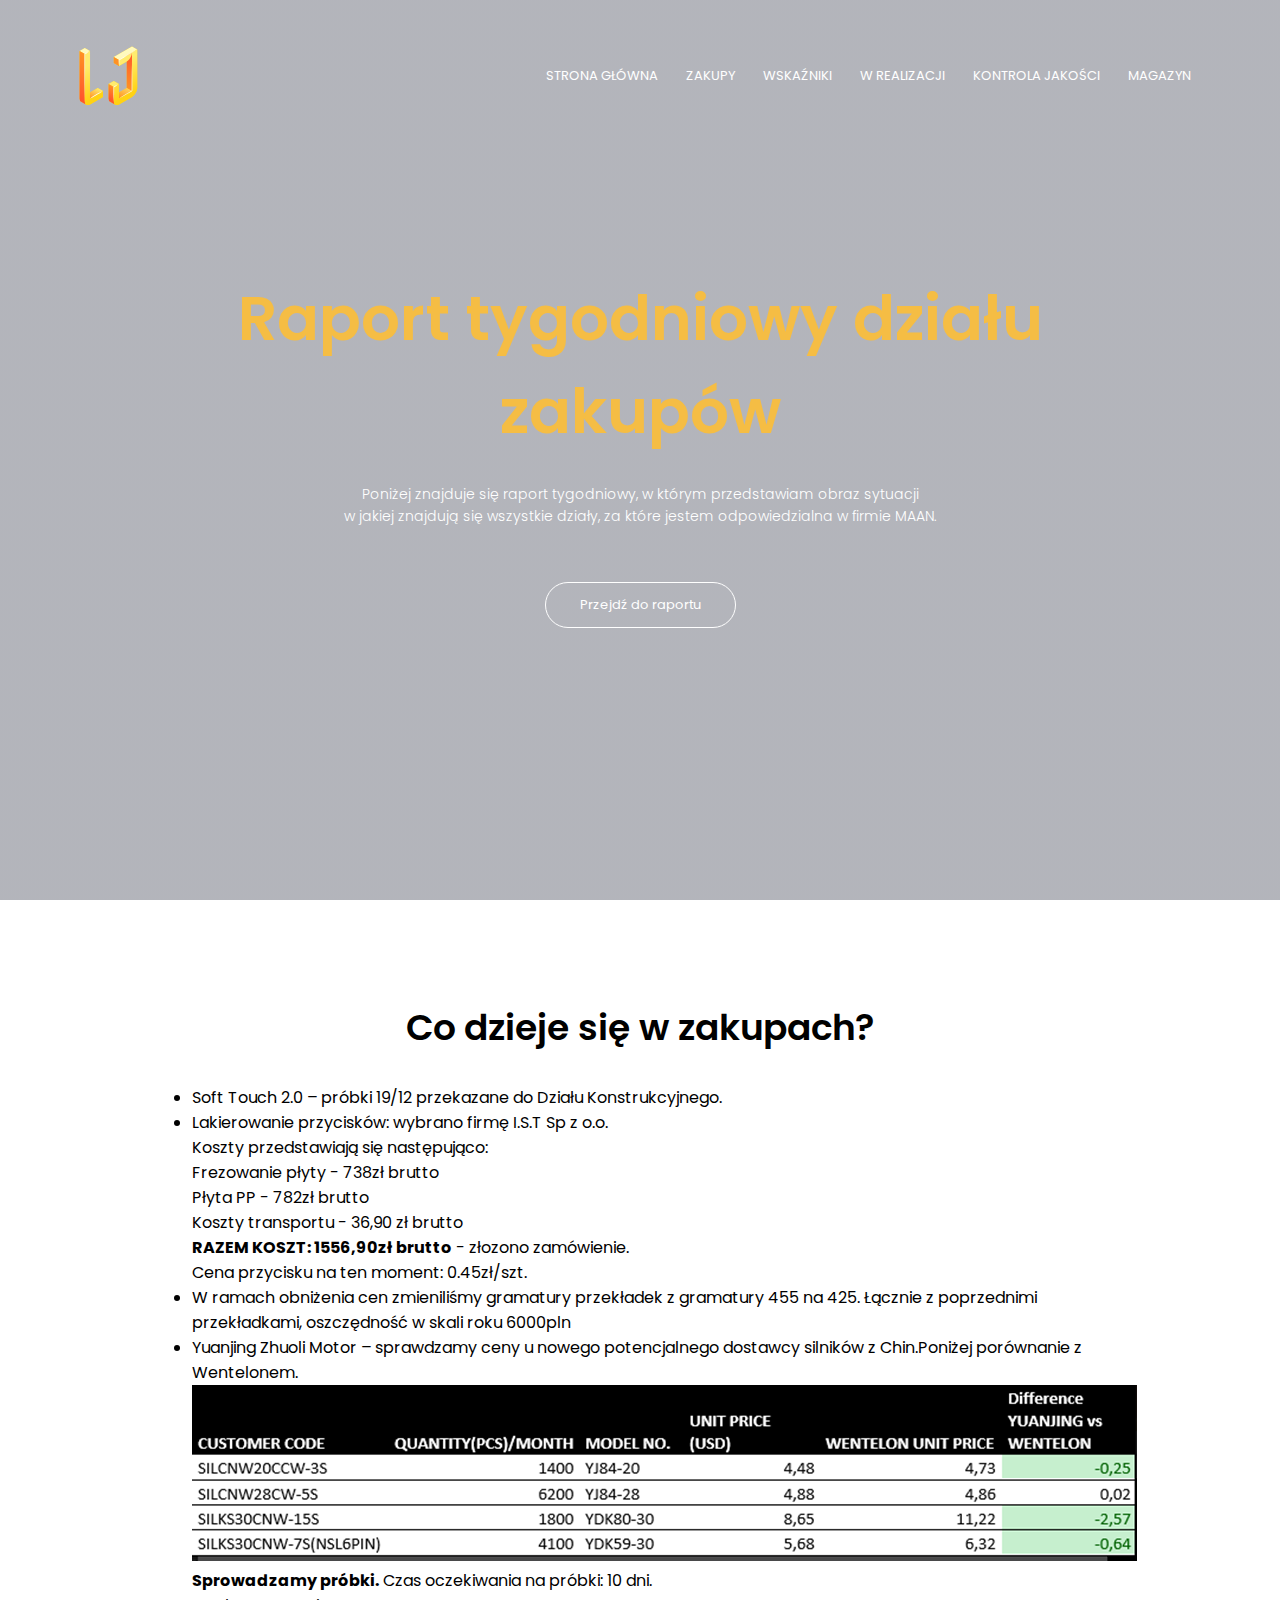
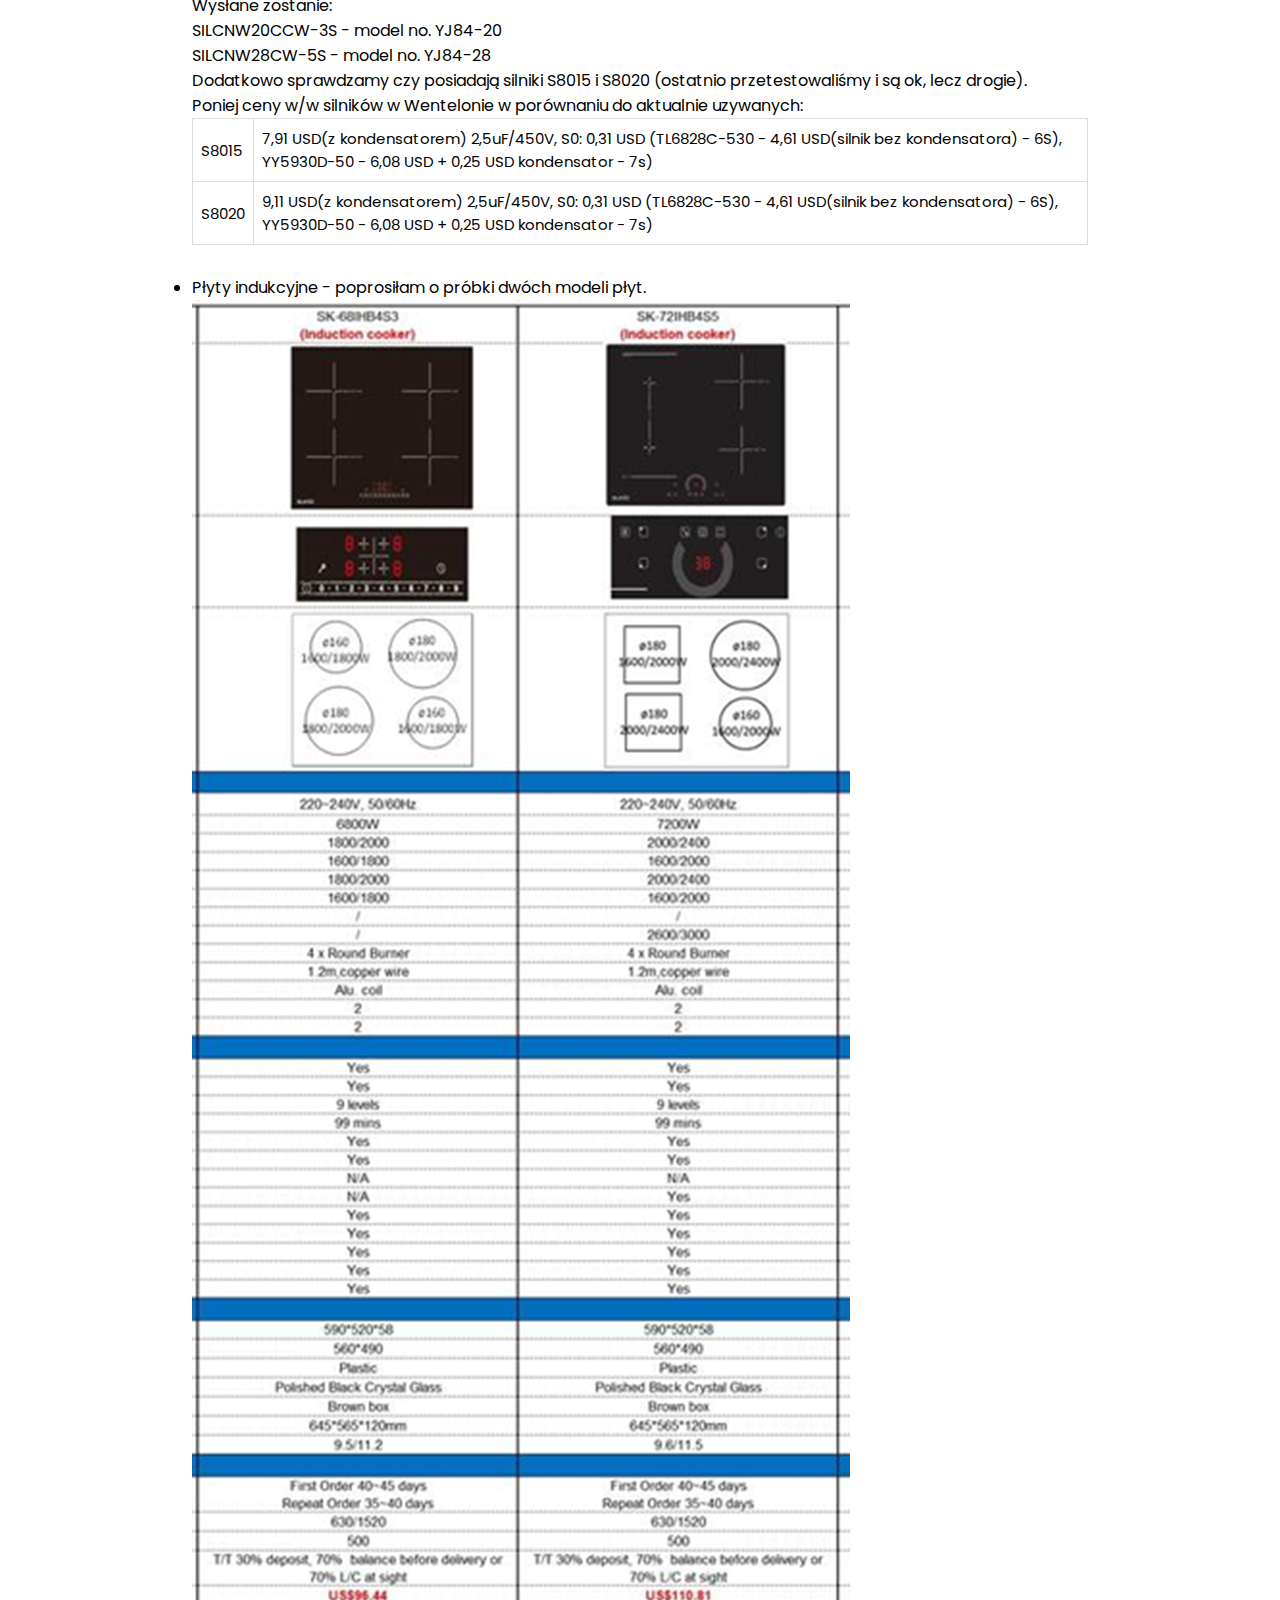
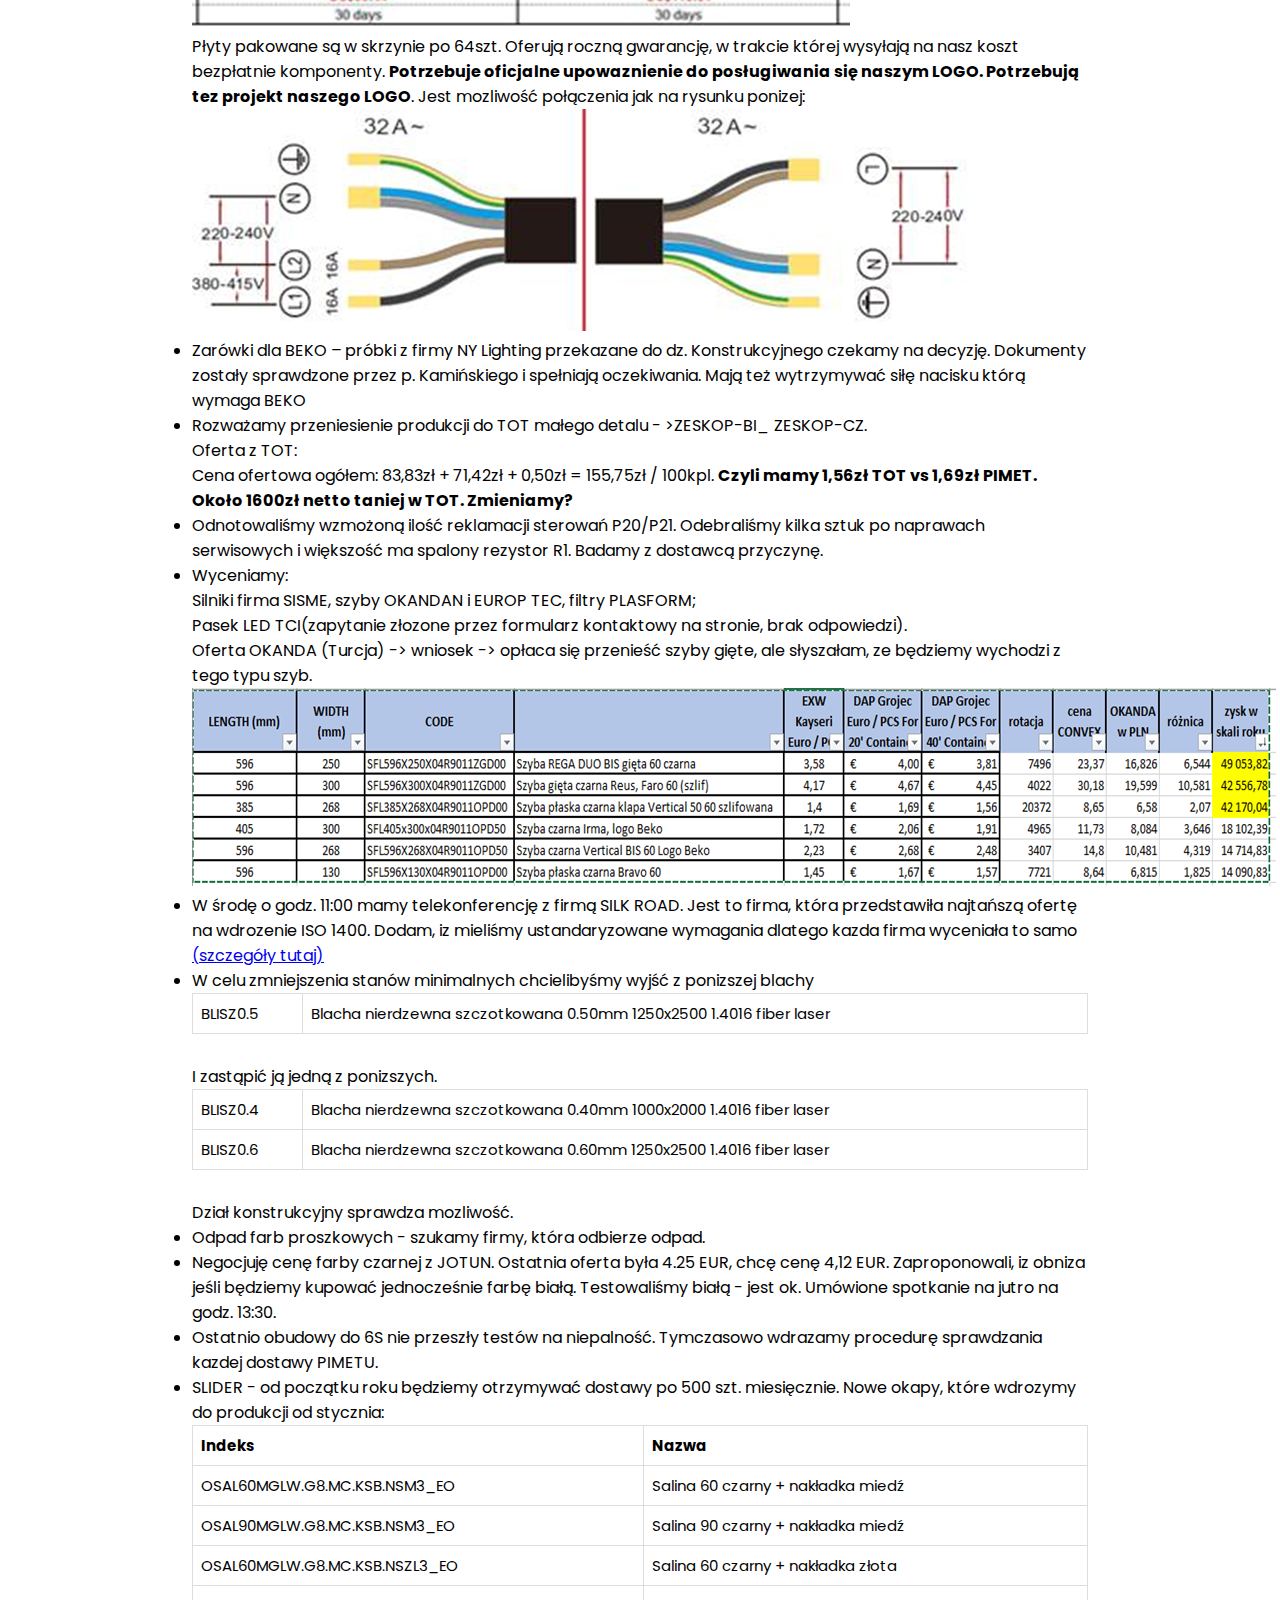
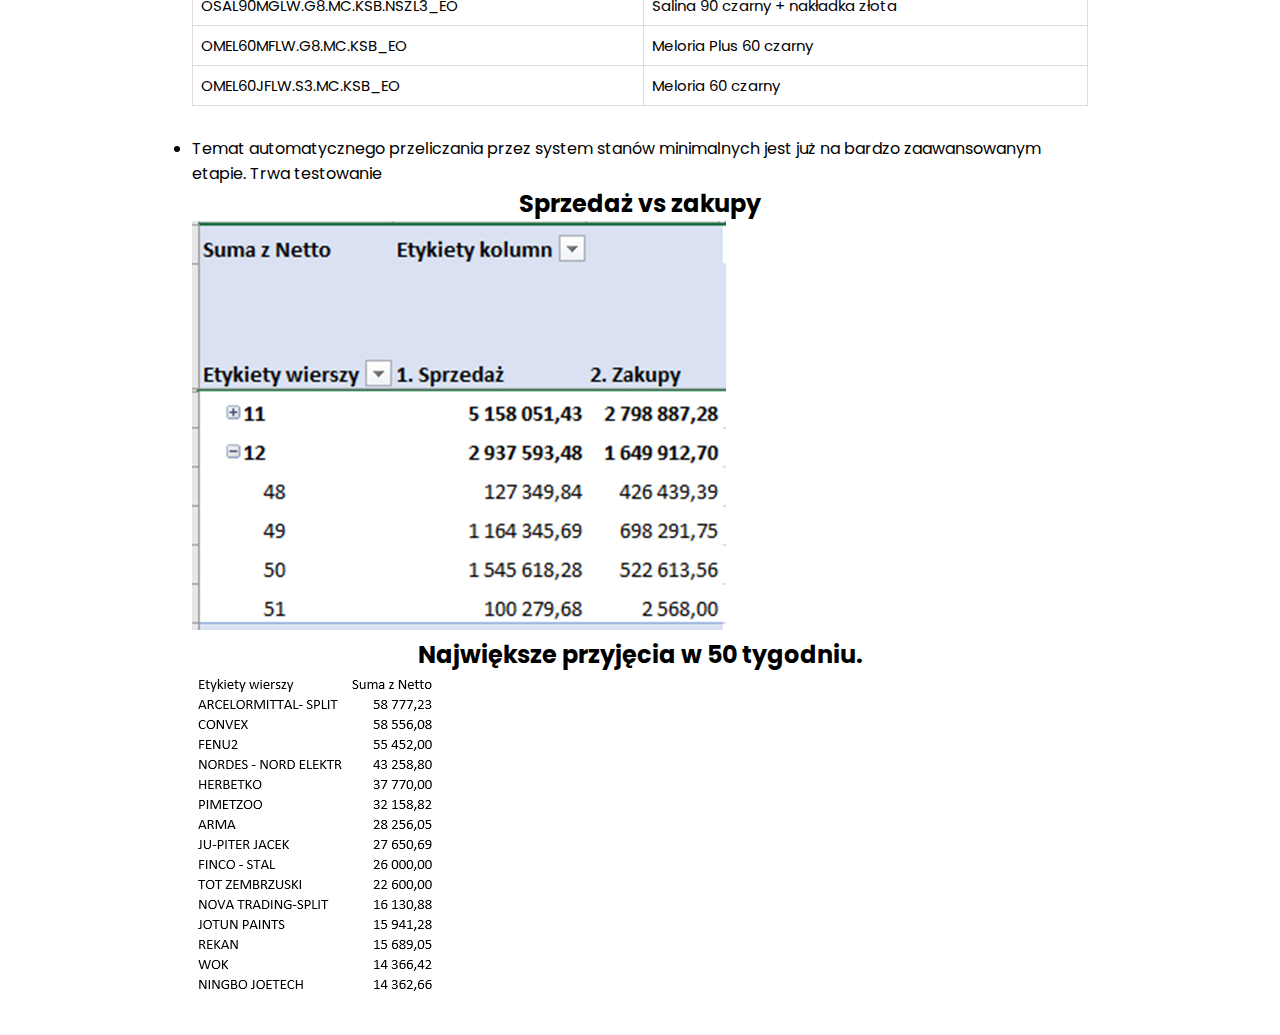
==== index.html @ e8ef56af "Index updated" ====
<!DOCTYPE html>
<html lang="en">
  <head>
    <meta charset="UTF-8" />
    <meta http-equiv="X-UA-Compatible" content="IE=edge" />
    <meta name="viewport" content="width=device-width, initial-scale=1.0" />
    <link rel="stylesheet" href="./style/main.css" />
    <link
      rel="stylesheet"
      href="https://cdnjs.cloudflare.com/ajax/libs/font-awesome/6.2.0/css/all.min.css"
      integrity="sha512-xh6O/CkQoPOWDdYTDqeRdPCVd1SpvCA9XXcUnZS2FmJNp1coAFzvtCN9BmamE+4aHK8yyUHUSCcJHgXloTyT2A=="
      crossorigin="anonymous"
      referrerpolicy="no-referrer"
    />
    <title>Luiza Jędrzejak - Raport tygodniowy MAAN</title>
    <script src="./js/script.js"></script>
  </head>
  <body>
    <!-- Home page section -->
    <section class="header">
      <nav>
        <a href="index.html"><span>LJ</span></a>
        <div class="nav-links" id="navLinks">
          <i class="fa-solid fa-xmark" onclick="hideMenu()"></i>
          <ul>
            <li><a href="index.html">Strona główna</a></li>
            <li><a href="#purchasing">Zakupy</a></li>
            <li><a href="./pages/wskazniki.html#wskazniki">Wskaźniki</a></li>
            <li><a href="./pages/w_realizacji.html#w_realizacji">W realizacji</a></li>
            <li><a href="./pages/quality.html#qc">Kontrola Jakości</a></li>
            <li><a href="./pages/warehouse.html#warehouse">Magazyn</a></li>
          </ul>
        </div>
        <i class="fa-solid fa-bars" onclick="showMenu()"></i>
      </nav>
      <div class="text-box">
        <h1>Raport tygodniowy działu zakupów</h1>
        <p>
          Poniżej znajduje się raport tygodniowy, w którym przedstawiam obraz
          sytuacji<br />
          w jakiej znajdują się wszystkie działy, za które jestem odpowiedzialna
          w firmie MAAN.
        </p>
        <a href="#purchasing" class="hero-btn">Przejdź do raportu</a>
      </div>
    </section>

    <!-- Purchasing section -->
 
    <section class="purchasing" id="purchasing">
      <h1>Co dzieje się w zakupach?</h1>
      <p>
        <ul>
          <li>Soft Touch 2.0 – próbki 19/12 przekazane do Działu Konstrukcyjnego.
            </li>
          <li>Lakierowanie przycisków:  wybrano firmę I.S.T Sp z o.o.<br>
              Koszty przedstawiają się następująco: <br>
              Frezowanie płyty - 738zł brutto <br>
              Płyta PP - 782zł brutto <br>
              Koszty transportu - 36,90 zł brutto <br>
              <b>RAZEM KOSZT: 1556,90zł brutto</b> - złozono zamówienie. <br>
              Cena przycisku na ten moment: 0.45zł/szt.
          </li>
          <li>W ramach obniżenia cen zmieniliśmy gramatury przekładek z gramatury 455 na 425. Łącznie z poprzednimi przekładkami, oszczędność w skali roku 6000pln</li>
             <li>Yuanjing Zhuoli Motor – sprawdzamy ceny u nowego potencjalnego dostawcy silników z Chin.Poniżej porównanie z Wentelonem.</li>
             <img id="silniki" src="./images/silniki.png" alt="">
             <b>Sprowadzamy próbki.</b> Czas oczekiwania na próbki: 10 dni. <br>
             Wysłane zostanie: <br>
             SILCNW20CCW-3S - model no. YJ84-20 <br>
             SILCNW28CW-5S - model no. YJ84-28 <br>
             Dodatkowo sprawdzamy czy posiadają silniki S8015 i S8020 (ostatnio przetestowaliśmy i są ok, lecz drogie). <br>
             Poniej ceny w/w silników w Wentelonie w porównaniu do aktualnie uzywanych:
             <table>
              <tr>
                <td>S8015</td>
                <td>7,91 USD(z kondensatorem) 2,5uF/450V, S0: 0,31 USD (TL6828C-530 - 4,61 USD(silnik bez kondensatora) - 6S), YY5930D-50 - 6,08 USD + 0,25 USD kondensator - 7s)</td></td>
              </tr>
              <tr>
                <td>S8020</td>
                <td>9,11 USD(z kondensatorem) 2,5uF/450V, S0: 0,31 USD (TL6828C-530 - 4,61 USD(silnik bez kondensatora) - 6S), YY5930D-50 - 6,08 USD + 0,25 USD kondensator - 7s)</td>
              </tr>
             </table>
             <li>Płyty indukcyjne - poprosiłam o próbki dwóch modeli płyt. <br>
              <img src="./images/plyty.png" alt=""> <br>
              Płyty pakowane są w skrzynie po 64szt. Oferują roczną gwarancję, w trakcie której wysyłają na nasz koszt bezpłatnie komponenty. <b>Potrzebuje oficjalne upowaznienie do posługiwania się naszym LOGO. Potrzebują tez projekt naszego LOGO</b>. Jest mozliwość połączenia jak na rysunku ponizej: <br>
              <img src="./images/connecting.png" alt="">
             </li>
             <li>Zarówki dla BEKO – próbki z firmy NY Lighting przekazane do dz. Konstrukcyjnego czekamy na decyzję. Dokumenty zostały sprawdzone przez p. Kamińskiego i spełniają oczekiwania. Mają też wytrzymywać siłę nacisku którą wymaga BEKO</li>          
             <li>Rozważamy przeniesienie produkcji do TOT małego detalu - >ZESKOP-BI_ ZESKOP-CZ. <br>
              Oferta z TOT: <br>
                Cena ofertowa ogółem: 83,83zł + 71,42zł + 0,50zł = 155,75zł / 100kpl. <b>Czyli mamy 1,56zł TOT vs 1,69zł PIMET. Około 1600zł netto taniej w TOT. Zmieniamy?</b></li>
             <li>Odnotowaliśmy wzmożoną ilość reklamacji sterowań P20/P21. Odebraliśmy kilka sztuk po naprawach serwisowych i większość ma spalony rezystor R1. Badamy z dostawcą przyczynę.</li>
             <li>
              Wyceniamy: <br>
              Silniki firma SISME, szyby OKANDAN i EUROP TEC, filtry PLASFORM; <br>
              Pasek LED TCI(zapytanie złozone przez formularz kontaktowy na stronie, brak odpowiedzi). <br>
              Oferta OKANDA (Turcja) -> wniosek -> opłaca się przenieść szyby gięte, ale słyszałam, ze będziemy wychodzi z tego typu szyb. <br>
                <img src="/images/okanda.png" alt="">
             </li>
             <li>
              W środę o godz. 11:00 mamy telekonferencję z firmą SILK ROAD. Jest to firma, która przedstawiła najtańszą ofertę na wdrozenie ISO 1400. Dodam, iz mieliśmy ustandaryzowane wymagania dlatego kazda firma wyceniała to samo <a href="./pages/w_realizacji.html#w_realizacji">(szczegóły tutaj)</a>
             </li>
             <li>
              W celu zmniejszenia stanów minimalnych chcielibyśmy wyjść z ponizszej blachy
              <table>
                <tr>
                  <td>BLISZ0.5</td>
                  <td>Blacha nierdzewna szczotkowana 0.50mm 1250x2500 1.4016 fiber laser</td>
                </tr>
              </table>
              I zastąpić ją jedną z ponizszych.
              <table>
                <tr>
                  <td>BLISZ0.4</td>
                  <td>Blacha nierdzewna szczotkowana 0.40mm 1000x2000 1.4016 fiber laser</td>
                </tr>
                <tr>
                  <td>BLISZ0.6</td>
                  <td>Blacha nierdzewna szczotkowana 0.60mm 1250x2500 1.4016 fiber laser</td>
                </tr>
              </table>
              Dział konstrukcyjny sprawdza mozliwość.
             </li>
             <li>
              Odpad farb proszkowych - szukamy firmy, która odbierze odpad.
             </li>
             <li>
              Negocjuję cenę farby  czarnej z JOTUN. Ostatnia oferta była 4.25 EUR, chcę cenę 4,12 EUR. Zaproponowali, iz obniza jeśli będziemy kupować jednocześnie farbę białą. Testowaliśmy białą - jest ok. Umówione spotkanie na jutro na godz. 13:30.
             </li>
             <li>
              Ostatnio obudowy do 6S nie przeszły testów na niepalność. Tymczasowo wdrazamy procedurę sprawdzania kazdej dostawy PIMETU.
             </li>
             <li>SLIDER - od początku roku będziemy otrzymywać dostawy po 500 szt. miesięcznie. Nowe okapy, które wdrozymy do produkcji od stycznia:
              <table>
                <tr>
                  <th>Indeks</th>
                  <th>Nazwa</th>
                </tr>
                <tr>
                  <td>OSAL60MGLW.G8.MC.KSB.NSM3_EO</td>
                  <td>Salina 60 czarny + nakładka miedź</td>
                </tr>
                <tr>
                  <td>OSAL90MGLW.G8.MC.KSB.NSM3_EO</td>
                  <td>Salina 90 czarny + nakładka miedź</td>
                </tr>
                <tr>
                  <td>OSAL60MGLW.G8.MC.KSB.NSZL3_EO</td>
                  <td>Salina 60 czarny + nakładka złota</td>
                </tr>
                <tr>
                  <td>OSAL90MGLW.G8.MC.KSB.NSZL3_EO</td>
                  <td>Salina 90 czarny + nakładka złota</td>
                </tr>
                <tr>
                  <td>OMEL60MFLW.G8.MC.KSB_EO</td>
                  <td>Meloria Plus 60 czarny</td>
                </tr>
                <tr>
                  <td>OMEL60JFLW.S3.MC.KSB_EO</td>
                  <td>Meloria 60 czarny</td>
                </tr>
              </table>
             </li>
             <li>
              Temat automatycznego przeliczania przez system stanów minimalnych jest już na bardzo zaawansowanym etapie. Trwa testowanie
             </li>
            <h2>Sprzedaż vs zakupy</h2>
          <img id="vsZak" src="./images/sVSzak.png" alt="">
        </ul>
        <ul>
          <h2>Największe przyjęcia w 50 tygodniu.</h2>
        </ul>
        <img src="./images/przyjecia.png">
    </p>
 
    </section>


  </body>
</html>
---- style/main.css ----
@import url("https://fonts.googleapis.com/css2?family=Poppins:wght@400;500&display=swap");
@import url("https://fonts.googleapis.com/css2?family=Nabla&display=swap");

* {
  margin: 0;
  padding: 0;
  font-family: "Poppins", sans-serif;
  scroll-behavior: smooth;
}

.header {
  min-height: 100vh;
  width: 100%;
  background-image: linear-gradient(rgba(4, 9, 30, 0.3), rgba(4, 9, 30, 0.3)),
    url(../images/background.jpg);
  background-size: cover;
  background-position: center;
  position: relative;
}

nav {
  display: flex;
  padding: 2% 6%;
  justify-content: space-between;
  align-items: center;
}

nav a {
  text-decoration: none;
  cursor: pointer;
}

span {
  font-family: "Nabla";
  font-size: 60px;
}

.nav-links {
  color: white;
  flex: 1;
  text-align: right;
}

.nav-links ul li {
  list-style: none;
  display: inline-block;
  padding: 8px 12px;
  position: relative;
}

.nav-links ul li a {
  color: #fff;
  text-decoration: none;
  font-size: 13px;
  text-transform: uppercase;
}

.nav-links ul li::after {
  content: "";
  width: 0%;
  height: 2px;
  background: #f5bd44;
  display: block;
  margin: auto;
  transition: 0.5s;
}

.nav-links ul li:hover::after {
  width: 100%;
}

.text-box {
  width: 80%;
  color: #fff;
  position: absolute;
  top: 50%;
  left: 50%;
  transform: translate(-50%, -50%);
  text-align: center;
}

.text-box h1 {
  font-size: 62px;
  color: #f5bd44;
}

.text-box p {
  margin: 10px 0 40px;
  font-size: 14px;
  color: #fff;
  text-align: center;
}

.hero-btn {
  display: inline-block;
  text-decoration: none;
  color: #fff;
  border: 1px solid #fff;
  border-radius: 50px;
  padding: 12px 34px;
  font-size: 13px;
  background: transparent;
  position: relative;
  cursor: pointer;
}

.hero-btn:hover {
  border: 1px solid #f5bd44;
  background: #f5bd44;
  transition: 0.5s;
}

nav .fa-solid {
  display: none;
}
table {
  font-family: arial, sans-serif;
  border-collapse: collapse;
  width: 100%;
  padding: 5px;
  margin-bottom: 30px;
}

td,
th {
  border: 1px solid #dddddd;
  text-align: left;
  padding: 8px;
  font-size: 15px;
}

@media (max-width: 700px) {
  .text-box h1 {
    font-size: 20px;
  }

  .nav-links ul li {
    display: block;
  }
  .nav-links {
    display: none;
    position: absolute;
    background: #f5bd44;
    height: 100vh;
    width: 200px;
    top: 0;
    right: 0;
    text-align: left;
    z-index: 2;
    transition: 1s ease-out;
  }

  nav .fa-solid {
    display: block;
    color: #fff;
    margin: 10px;
    font-size: 22px;
    cursor: pointer;
  }

  .nav-links ul {
    padding: 25px;
  }

  table {
    font-family: arial, sans-serif;
    border-collapse: collapse;
    width: 100%;
    padding: 5px;
  }

  td,
  th {
    border: 1px solid #dddddd;
    text-align: left;
    padding: 8px;
    font-size: 10px;
  }
}

/* Purchasing section */

.purchasing {
  width: 70%;
  height: 100%;
  margin: auto;
  padding-top: 100px;
}

h1 {
  font-size: 36px;
  font-weight: 600;
  text-align: center;
  font-size: 14px;
}

p {
  color: #777;
  font-size: 14px;
  font-weight: 300;
  line-height: 22px;
  padding: 10px;
  text-align: left;
}

h2 {
  text-align: center;
}

#dodatkowe,
#wmglass,
#santina,
#silniki
#smart,
#tasmy,
#oferty,
#magazyny,
#wrz,
#sprzedaz {
  width: 100%;
  padding: 10px;
}

/* Quality Control section */

.qc {
  width: 70%;
  height: 100%;
  margin: auto;
  padding-top: 100px;
}

h1 {
  font-size: 36px;
  font-weight: 600;
  text-align: center;
}

p {
  color: #777;
  font-size: 14px;
  font-weight: 300;
  line-height: 22px;
  padding: 10px;
  text-align: left;
}

/* Warehouse section */

.warehouse {
  width: 70%;
  height: 100%;
  margin: auto;
  padding-top: 100px;
}

h1 {
  font-size: 36px;
  font-weight: 600;
}

p {
  color: #777;
  font-size: 14px;
  font-weight: 300;
  line-height: 22px;
  padding: 15px;
}

/* wskazniki section */

.wskazniki {
  width: 70%;
  height: 100%;
  margin: auto;
  padding-top: 100px;
}

h1 {
  font-size: 36px;
  font-weight: 600;
}

p {
  color: #777;
  font-size: 14px;
  font-weight: 300;
  line-height: 22px;
  padding: 15px;
}

.w_realizacji {
  width: 70%;
  height: 100%;
  margin: auto;
  padding-top: 100px;
}

h1 {
  font-size: 36px;
  font-weight: 600;
}

p {
  color: #777;
  font-size: 14px;
  font-weight: 300;
  line-height: 22px;
  padding: 15px;
}
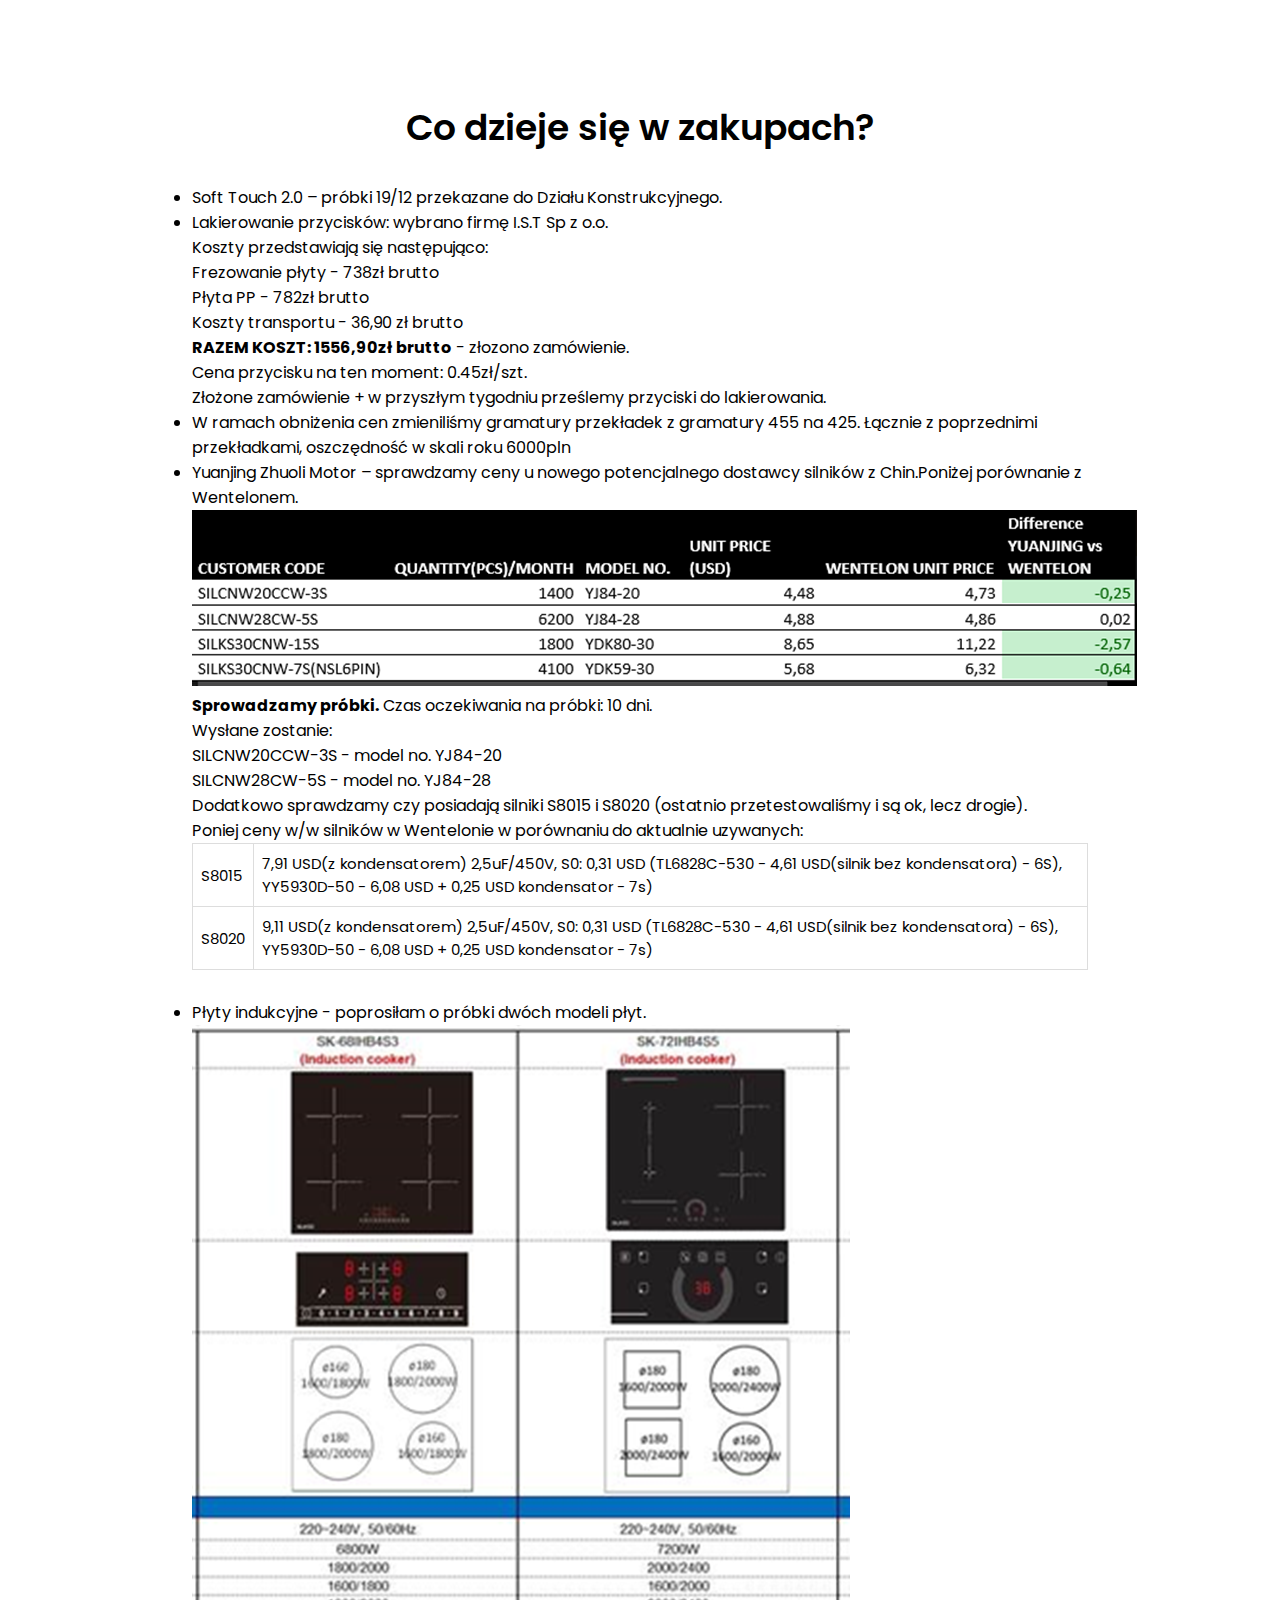
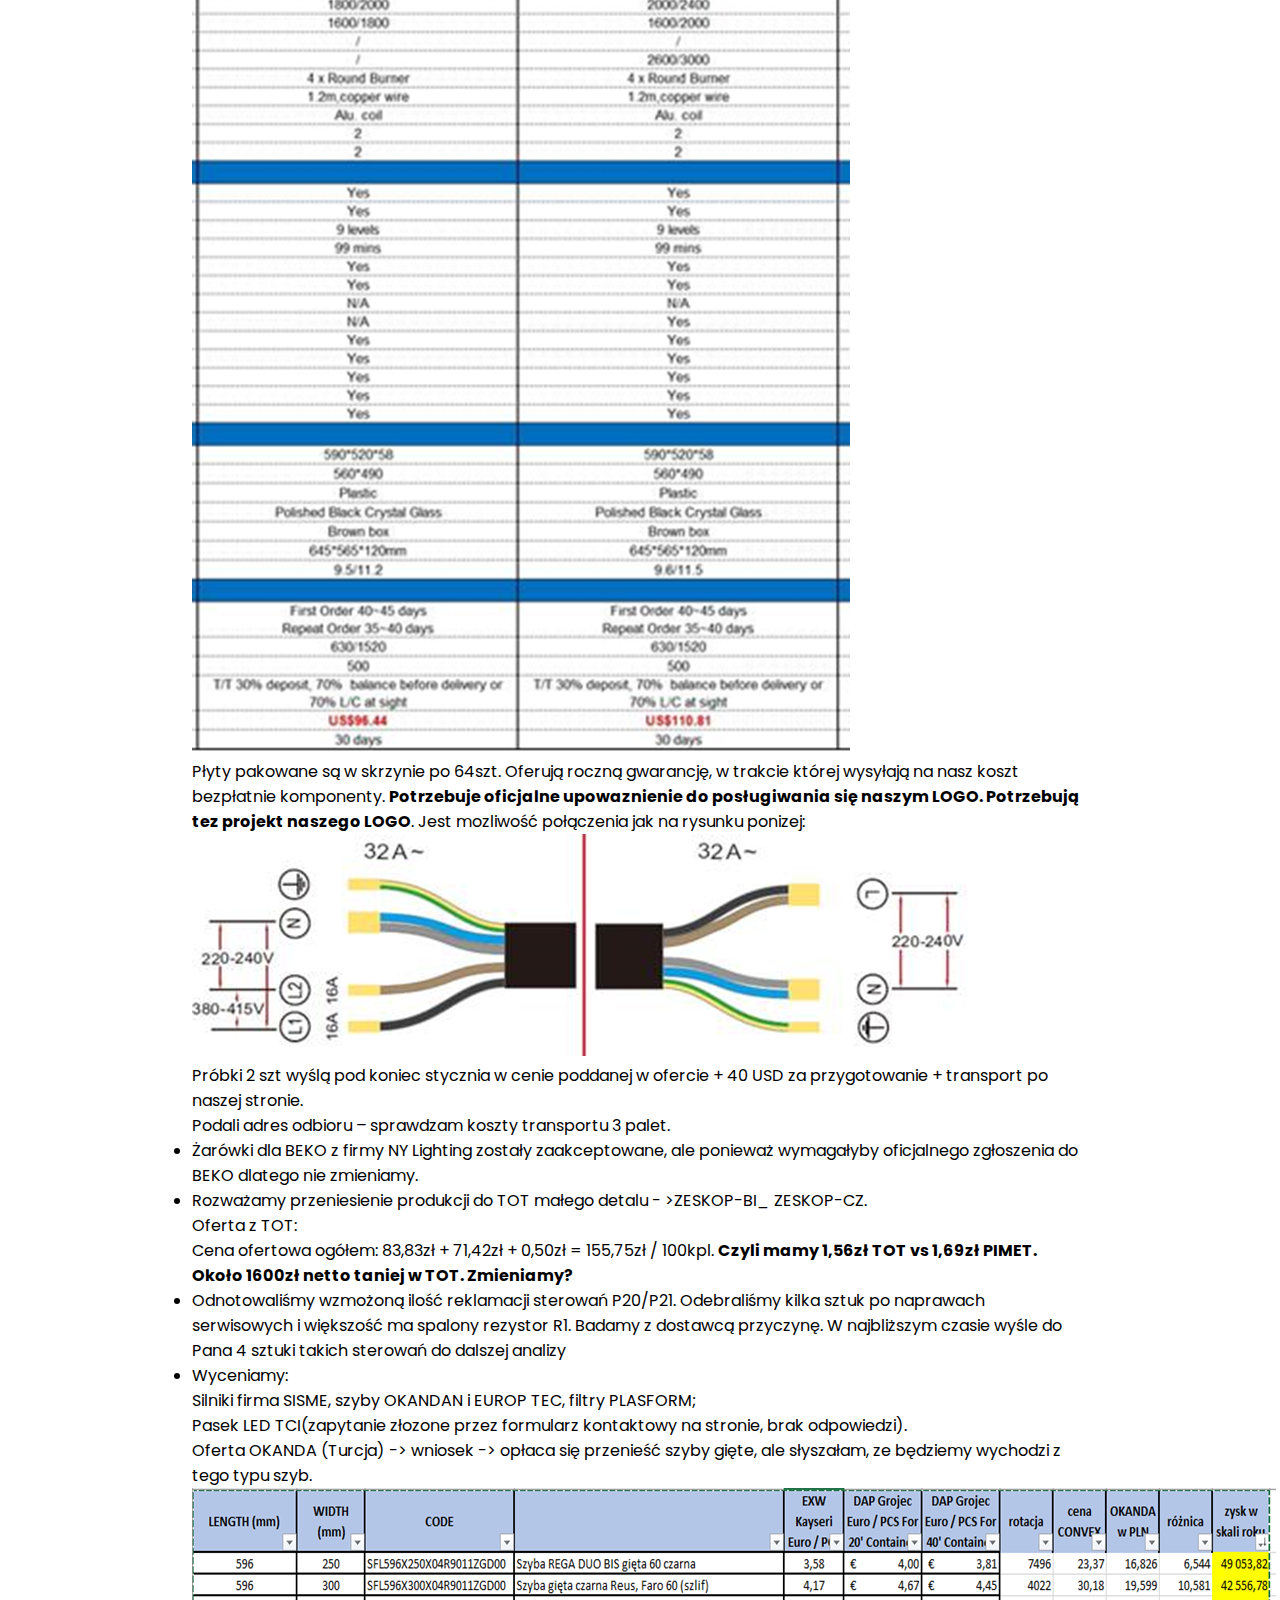
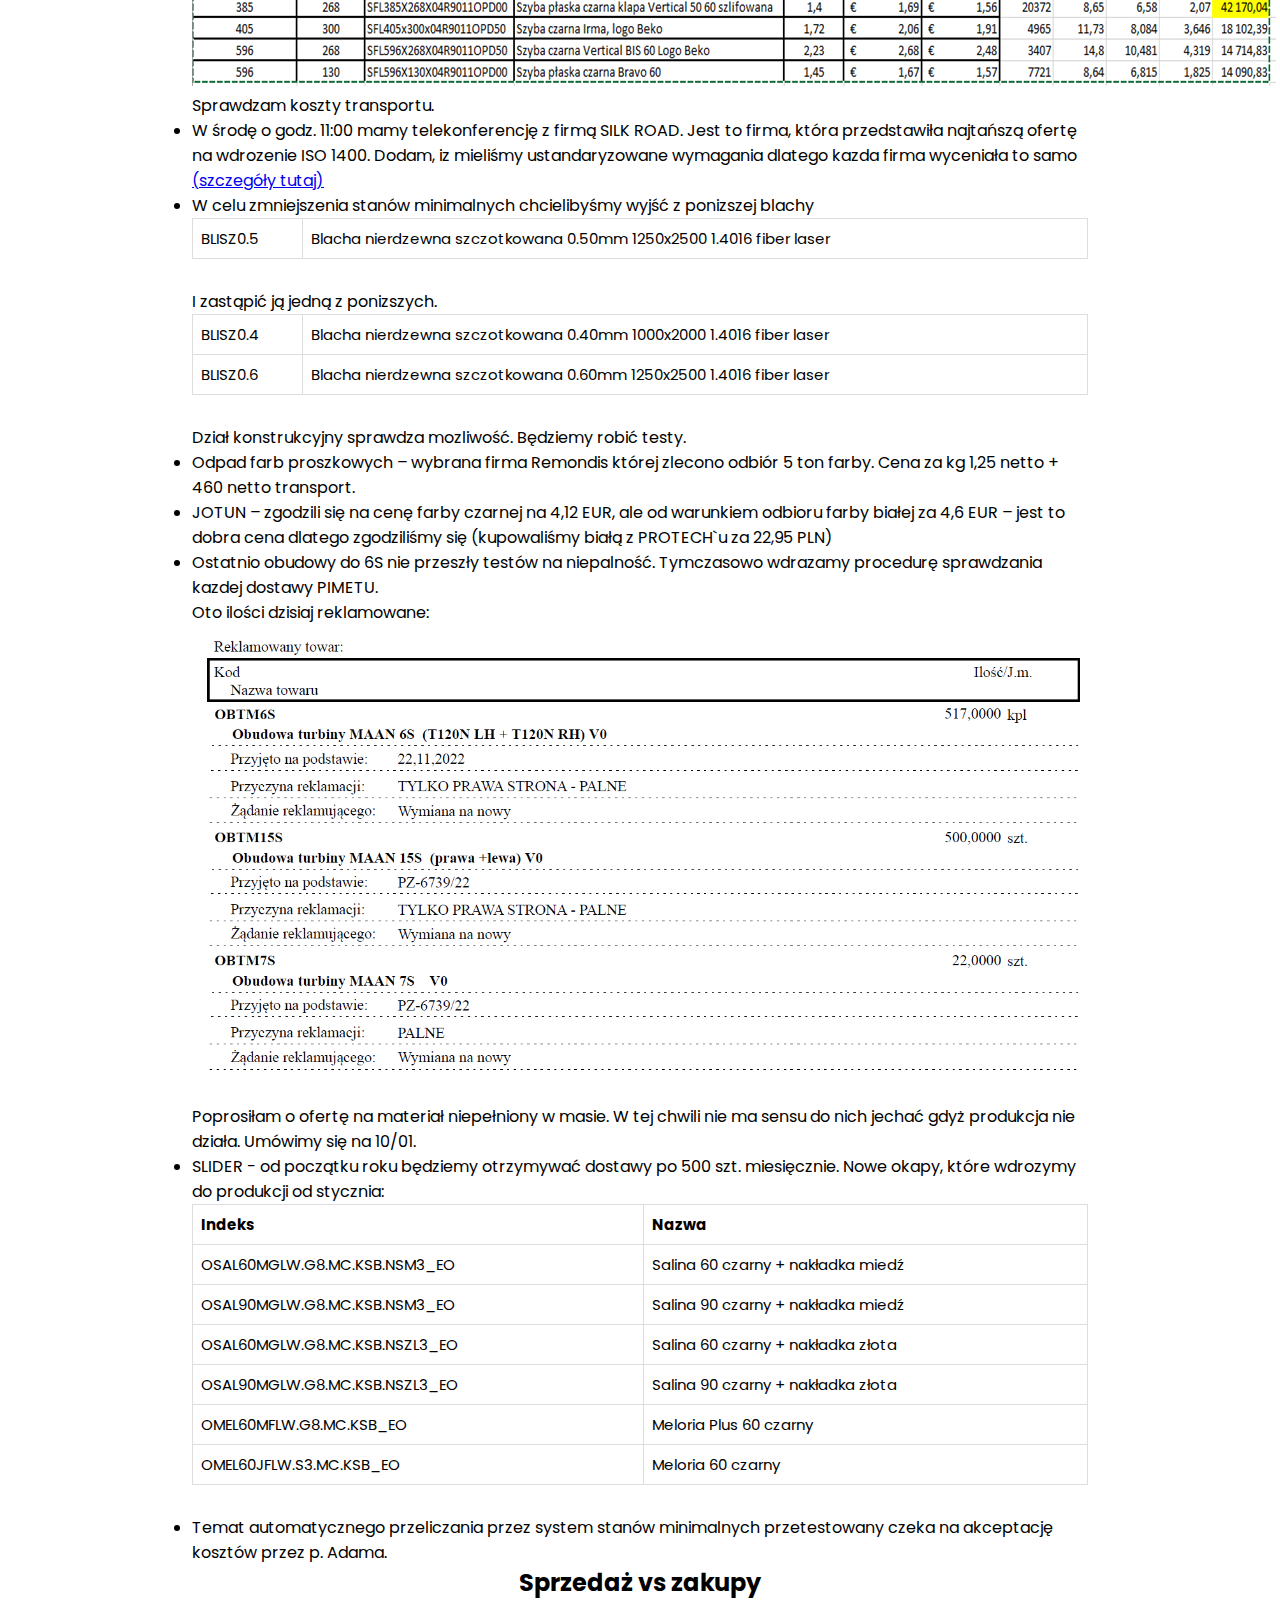
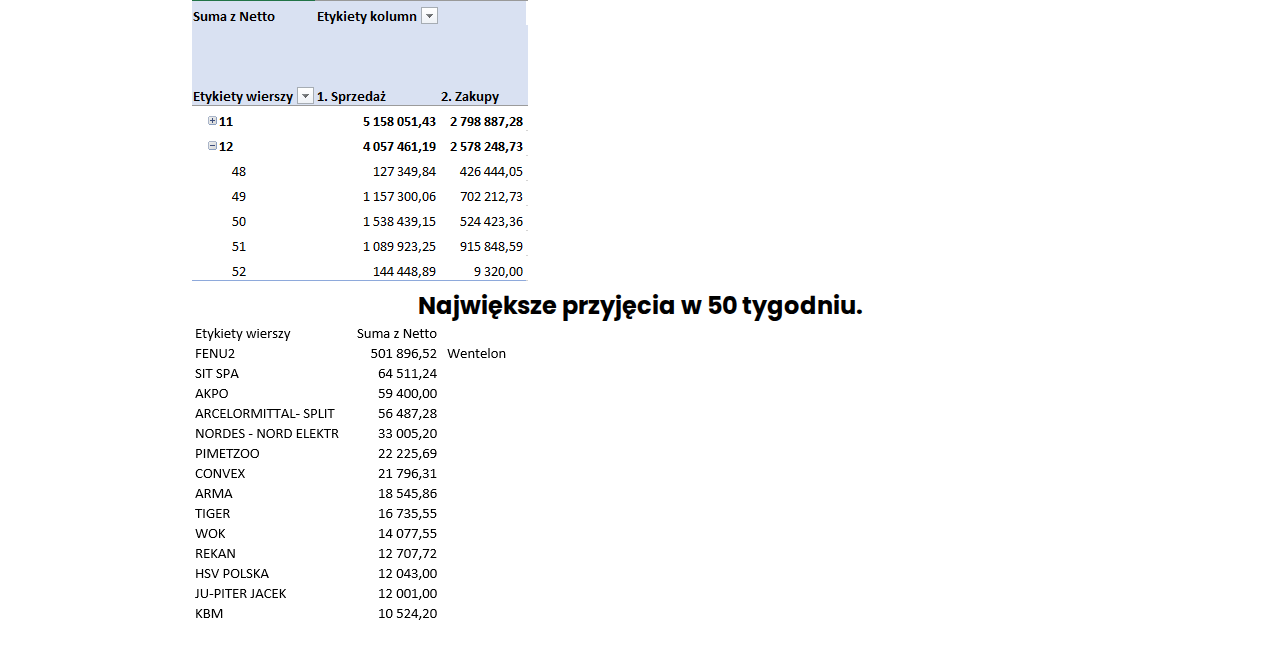
==== commit 66cea669: "purchase section updated for week 50" ====
--- a/index.html
+++ b/index.html
@@ -17,36 +17,6 @@
   </head>
   <body>
     <!-- Home page section -->
-    <section class="header">
-      <nav>
-        <a href="index.html"><span>LJ</span></a>
-        <div class="nav-links" id="navLinks">
-          <i class="fa-solid fa-xmark" onclick="hideMenu()"></i>
-          <ul>
-            <li><a href="index.html">Strona główna</a></li>
-            <li><a href="#purchasing">Zakupy</a></li>
-            <li><a href="./pages/wskazniki.html#wskazniki">Wskaźniki</a></li>
-            <li><a href="./pages/w_realizacji.html#w_realizacji">W realizacji</a></li>
-            <li><a href="./pages/quality.html#qc">Kontrola Jakości</a></li>
-            <li><a href="./pages/warehouse.html#warehouse">Magazyn</a></li>
-          </ul>
-        </div>
-        <i class="fa-solid fa-bars" onclick="showMenu()"></i>
-      </nav>
-      <div class="text-box">
-        <h1>Raport tygodniowy działu zakupów</h1>
-        <p>
-          Poniżej znajduje się raport tygodniowy, w którym przedstawiam obraz
-          sytuacji<br />
-          w jakiej znajdują się wszystkie działy, za które jestem odpowiedzialna
-          w firmie MAAN.
-        </p>
-        <a href="#purchasing" class="hero-btn">Przejdź do raportu</a>
-      </div>
-    </section>
-
-    <!-- Purchasing section -->
- 
     <section class="purchasing" id="purchasing">
       <h1>Co dzieje się w zakupach?</h1>
       <p>
@@ -59,11 +29,12 @@
               Płyta PP - 782zł brutto <br>
               Koszty transportu - 36,90 zł brutto <br>
               <b>RAZEM KOSZT: 1556,90zł brutto</b> - złozono zamówienie. <br>
-              Cena przycisku na ten moment: 0.45zł/szt.
+              Cena przycisku na ten moment: 0.45zł/szt. <br>
+              Złożone zamówienie + w przyszłym tygodniu prześlemy przyciski do lakierowania.
           </li>
           <li>W ramach obniżenia cen zmieniliśmy gramatury przekładek z gramatury 455 na 425. Łącznie z poprzednimi przekładkami, oszczędność w skali roku 6000pln</li>
              <li>Yuanjing Zhuoli Motor – sprawdzamy ceny u nowego potencjalnego dostawcy silników z Chin.Poniżej porównanie z Wentelonem.</li>
-             <img id="silniki" src="./images/silniki.png" alt="">
+             <img id="silniki" src="./images/silniki.png" alt=""> <br>
              <b>Sprowadzamy próbki.</b> Czas oczekiwania na próbki: 10 dni. <br>
              Wysłane zostanie: <br>
              SILCNW20CCW-3S - model no. YJ84-20 <br>
@@ -83,19 +54,22 @@
              <li>Płyty indukcyjne - poprosiłam o próbki dwóch modeli płyt. <br>
               <img src="./images/plyty.png" alt=""> <br>
               Płyty pakowane są w skrzynie po 64szt. Oferują roczną gwarancję, w trakcie której wysyłają na nasz koszt bezpłatnie komponenty. <b>Potrzebuje oficjalne upowaznienie do posługiwania się naszym LOGO. Potrzebują tez projekt naszego LOGO</b>. Jest mozliwość połączenia jak na rysunku ponizej: <br>
-              <img src="./images/connecting.png" alt="">
+              <img src="./images/connecting.png" alt=""> <br>
+              Próbki 2 szt wyślą pod koniec stycznia w cenie poddanej w ofercie + 40 USD za przygotowanie + transport po naszej stronie. <br>
+              Podali adres odbioru – sprawdzam koszty transportu 3 palet.
              </li>
-             <li>Zarówki dla BEKO – próbki z firmy NY Lighting przekazane do dz. Konstrukcyjnego czekamy na decyzję. Dokumenty zostały sprawdzone przez p. Kamińskiego i spełniają oczekiwania. Mają też wytrzymywać siłę nacisku którą wymaga BEKO</li>          
+             <li>Żarówki dla BEKO z firmy NY Lighting zostały zaakceptowane, ale ponieważ wymagałyby oficjalnego zgłoszenia do BEKO dlatego nie zmieniamy.</li>          
              <li>Rozważamy przeniesienie produkcji do TOT małego detalu - >ZESKOP-BI_ ZESKOP-CZ. <br>
               Oferta z TOT: <br>
                 Cena ofertowa ogółem: 83,83zł + 71,42zł + 0,50zł = 155,75zł / 100kpl. <b>Czyli mamy 1,56zł TOT vs 1,69zł PIMET. Około 1600zł netto taniej w TOT. Zmieniamy?</b></li>
-             <li>Odnotowaliśmy wzmożoną ilość reklamacji sterowań P20/P21. Odebraliśmy kilka sztuk po naprawach serwisowych i większość ma spalony rezystor R1. Badamy z dostawcą przyczynę.</li>
+             <li>Odnotowaliśmy wzmożoną ilość reklamacji sterowań P20/P21. Odebraliśmy kilka sztuk po naprawach serwisowych i większość ma spalony rezystor R1. Badamy z dostawcą przyczynę. W najbliższym czasie wyśle do Pana 4 sztuki takich sterowań do dalszej analizy</li>
              <li>
               Wyceniamy: <br>
               Silniki firma SISME, szyby OKANDAN i EUROP TEC, filtry PLASFORM; <br>
               Pasek LED TCI(zapytanie złozone przez formularz kontaktowy na stronie, brak odpowiedzi). <br>
               Oferta OKANDA (Turcja) -> wniosek -> opłaca się przenieść szyby gięte, ale słyszałam, ze będziemy wychodzi z tego typu szyb. <br>
-                <img src="/images/okanda.png" alt="">
+               <img src="./images/okanda.png" alt=""> <br>
+              Sprawdzam koszty transportu.
              </li>
              <li>
               W środę o godz. 11:00 mamy telekonferencję z firmą SILK ROAD. Jest to firma, która przedstawiła najtańszą ofertę na wdrozenie ISO 1400. Dodam, iz mieliśmy ustandaryzowane wymagania dlatego kazda firma wyceniała to samo <a href="./pages/w_realizacji.html#w_realizacji">(szczegóły tutaj)</a>
@@ -119,16 +93,19 @@
                   <td>Blacha nierdzewna szczotkowana 0.60mm 1250x2500 1.4016 fiber laser</td>
                 </tr>
               </table>
-              Dział konstrukcyjny sprawdza mozliwość.
+              Dział konstrukcyjny sprawdza mozliwość. Będziemy robić testy.
              </li>
              <li>
-              Odpad farb proszkowych - szukamy firmy, która odbierze odpad.
+              Odpad farb proszkowych – wybrana firma Remondis której zlecono odbiór 5 ton farby. Cena za kg 1,25 netto + 460 netto transport.
              </li>
              <li>
-              Negocjuję cenę farby  czarnej z JOTUN. Ostatnia oferta była 4.25 EUR, chcę cenę 4,12 EUR. Zaproponowali, iz obniza jeśli będziemy kupować jednocześnie farbę białą. Testowaliśmy białą - jest ok. Umówione spotkanie na jutro na godz. 13:30.
+              JOTUN – zgodzili się na cenę farby czarnej na 4,12 EUR, ale od warunkiem odbioru farby białej za 4,6 EUR – jest to dobra cena dlatego zgodziliśmy się (kupowaliśmy białą z PROTECH`u za 22,95 PLN)
              </li>
              <li>
-              Ostatnio obudowy do 6S nie przeszły testów na niepalność. Tymczasowo wdrazamy procedurę sprawdzania kazdej dostawy PIMETU.
+              Ostatnio obudowy do 6S nie przeszły testów na niepalność. Tymczasowo wdrazamy procedurę sprawdzania kazdej dostawy PIMETU. <br>
+              Oto ilości dzisiaj reklamowane: <br>
+              <img id="wrz" src="./images/pimet.png" alt=""> <br>
+              Poprosiłam o ofertę na materiał niepełniony w masie. W tej chwili nie ma sensu do nich jechać gdyż produkcja nie działa. Umówimy się na 10/01.
              </li>
              <li>SLIDER - od początku roku będziemy otrzymywać dostawy po 500 szt. miesięcznie. Nowe okapy, które wdrozymy do produkcji od stycznia:
               <table>
@@ -163,7 +140,7 @@
               </table>
              </li>
              <li>
-              Temat automatycznego przeliczania przez system stanów minimalnych jest już na bardzo zaawansowanym etapie. Trwa testowanie
+              Temat automatycznego przeliczania przez system stanów minimalnych przetestowany czeka na akceptację kosztów przez p. Adama.
              </li>
             <h2>Sprzedaż vs zakupy</h2>
           <img id="vsZak" src="./images/sVSzak.png" alt="">
@@ -177,5 +154,6 @@
     </section>
 
 
+
   </body>
 </html>
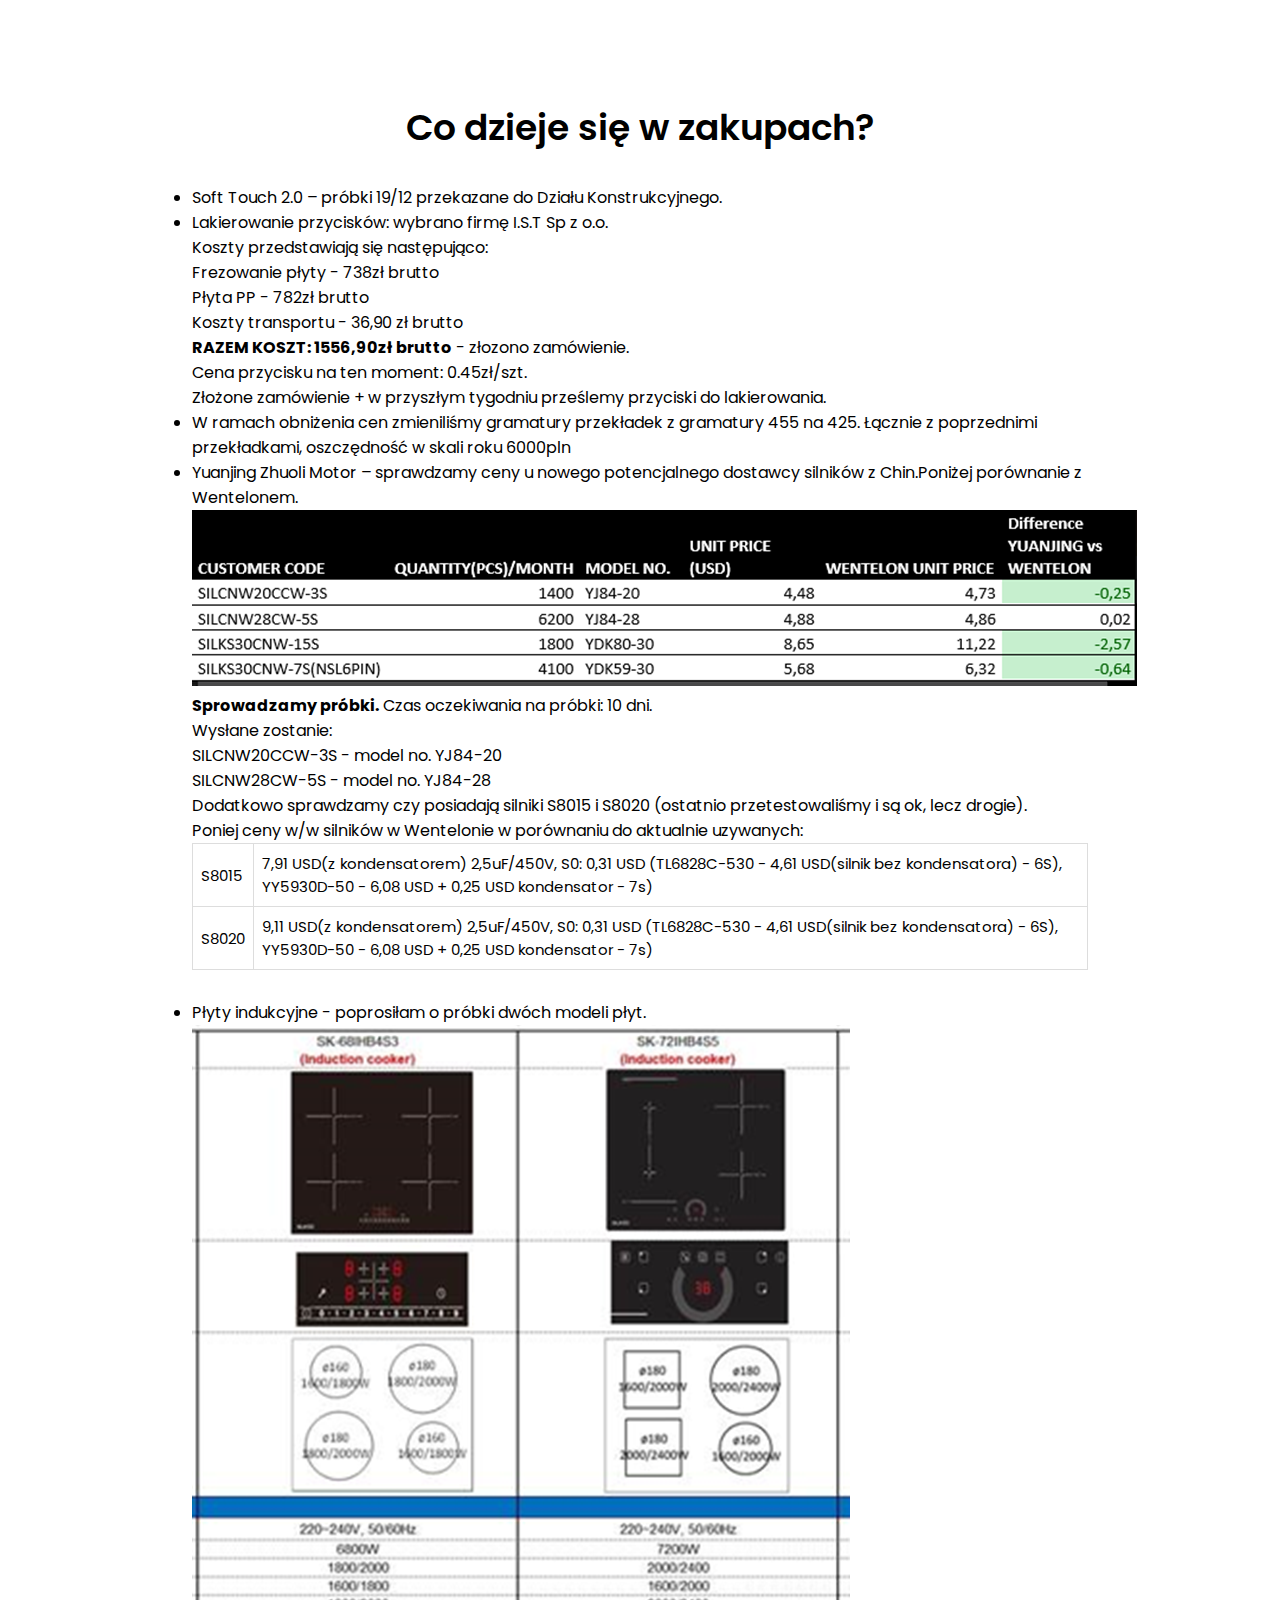
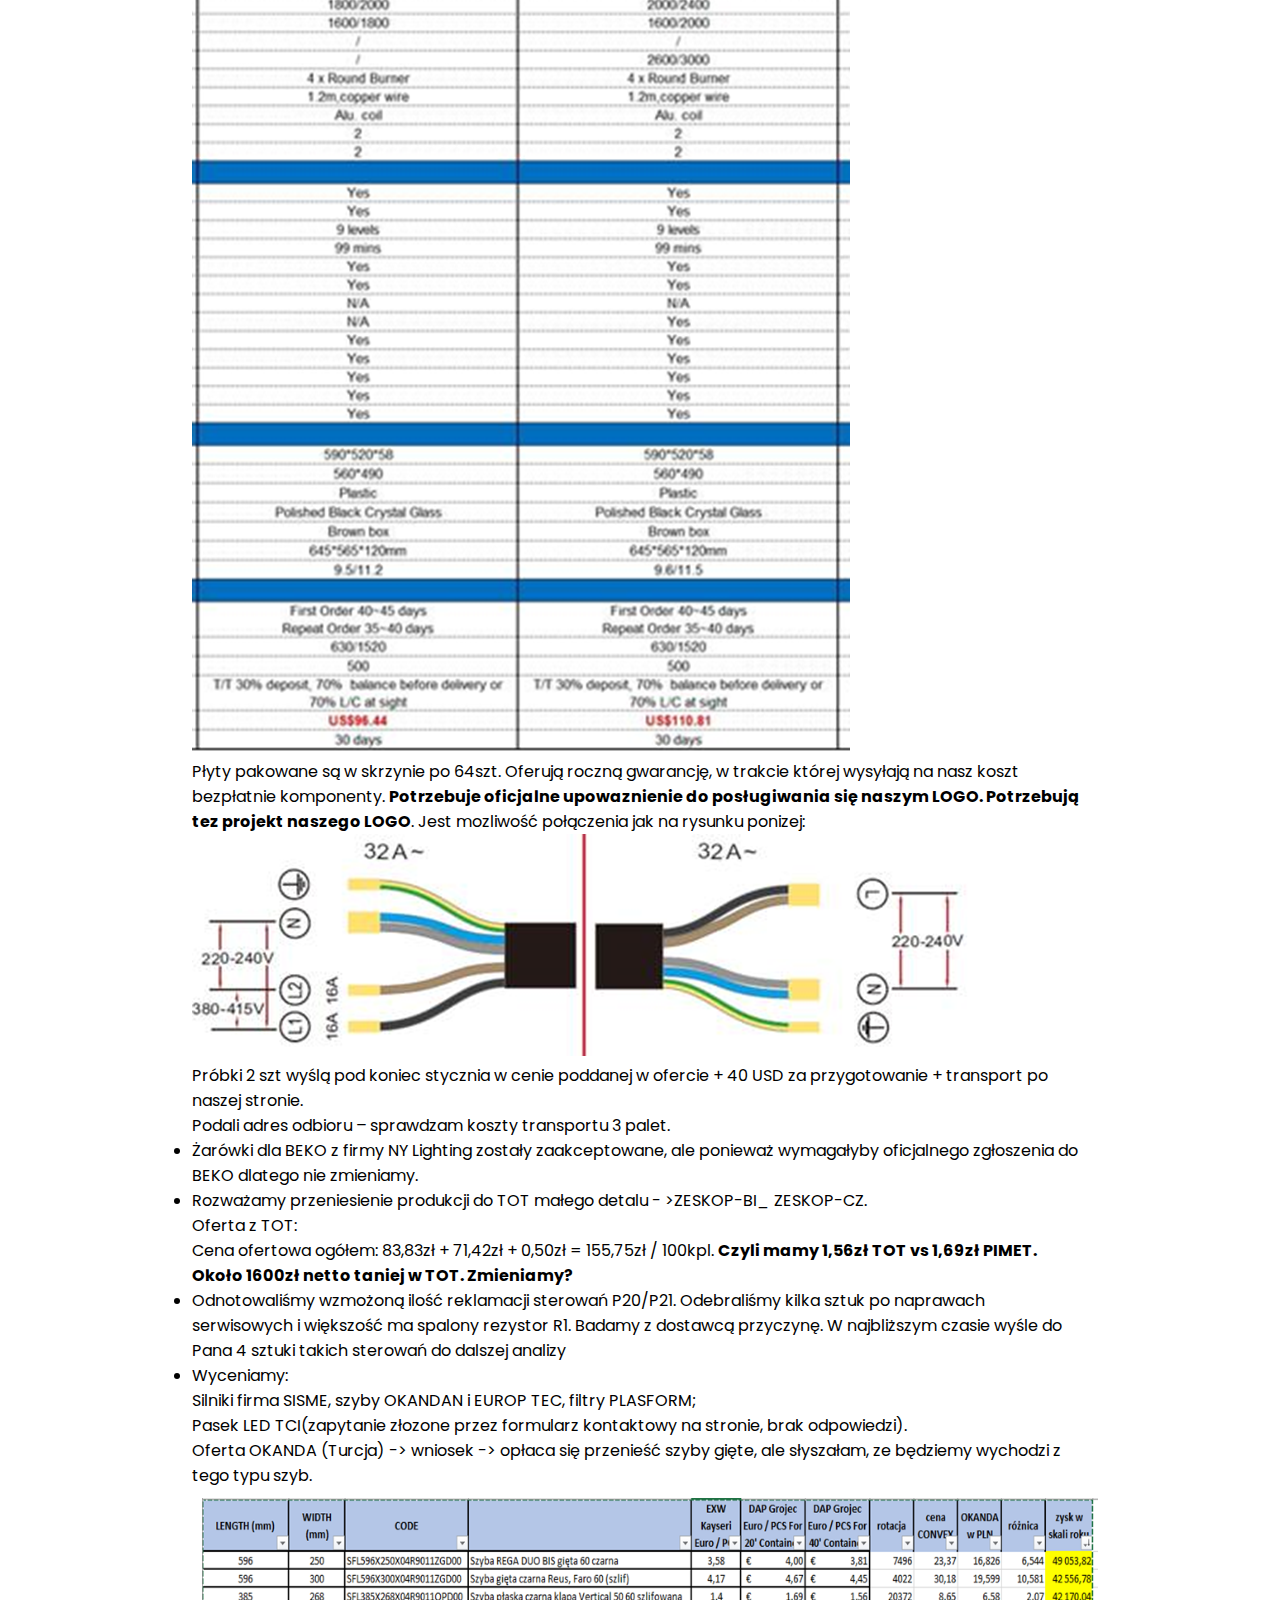
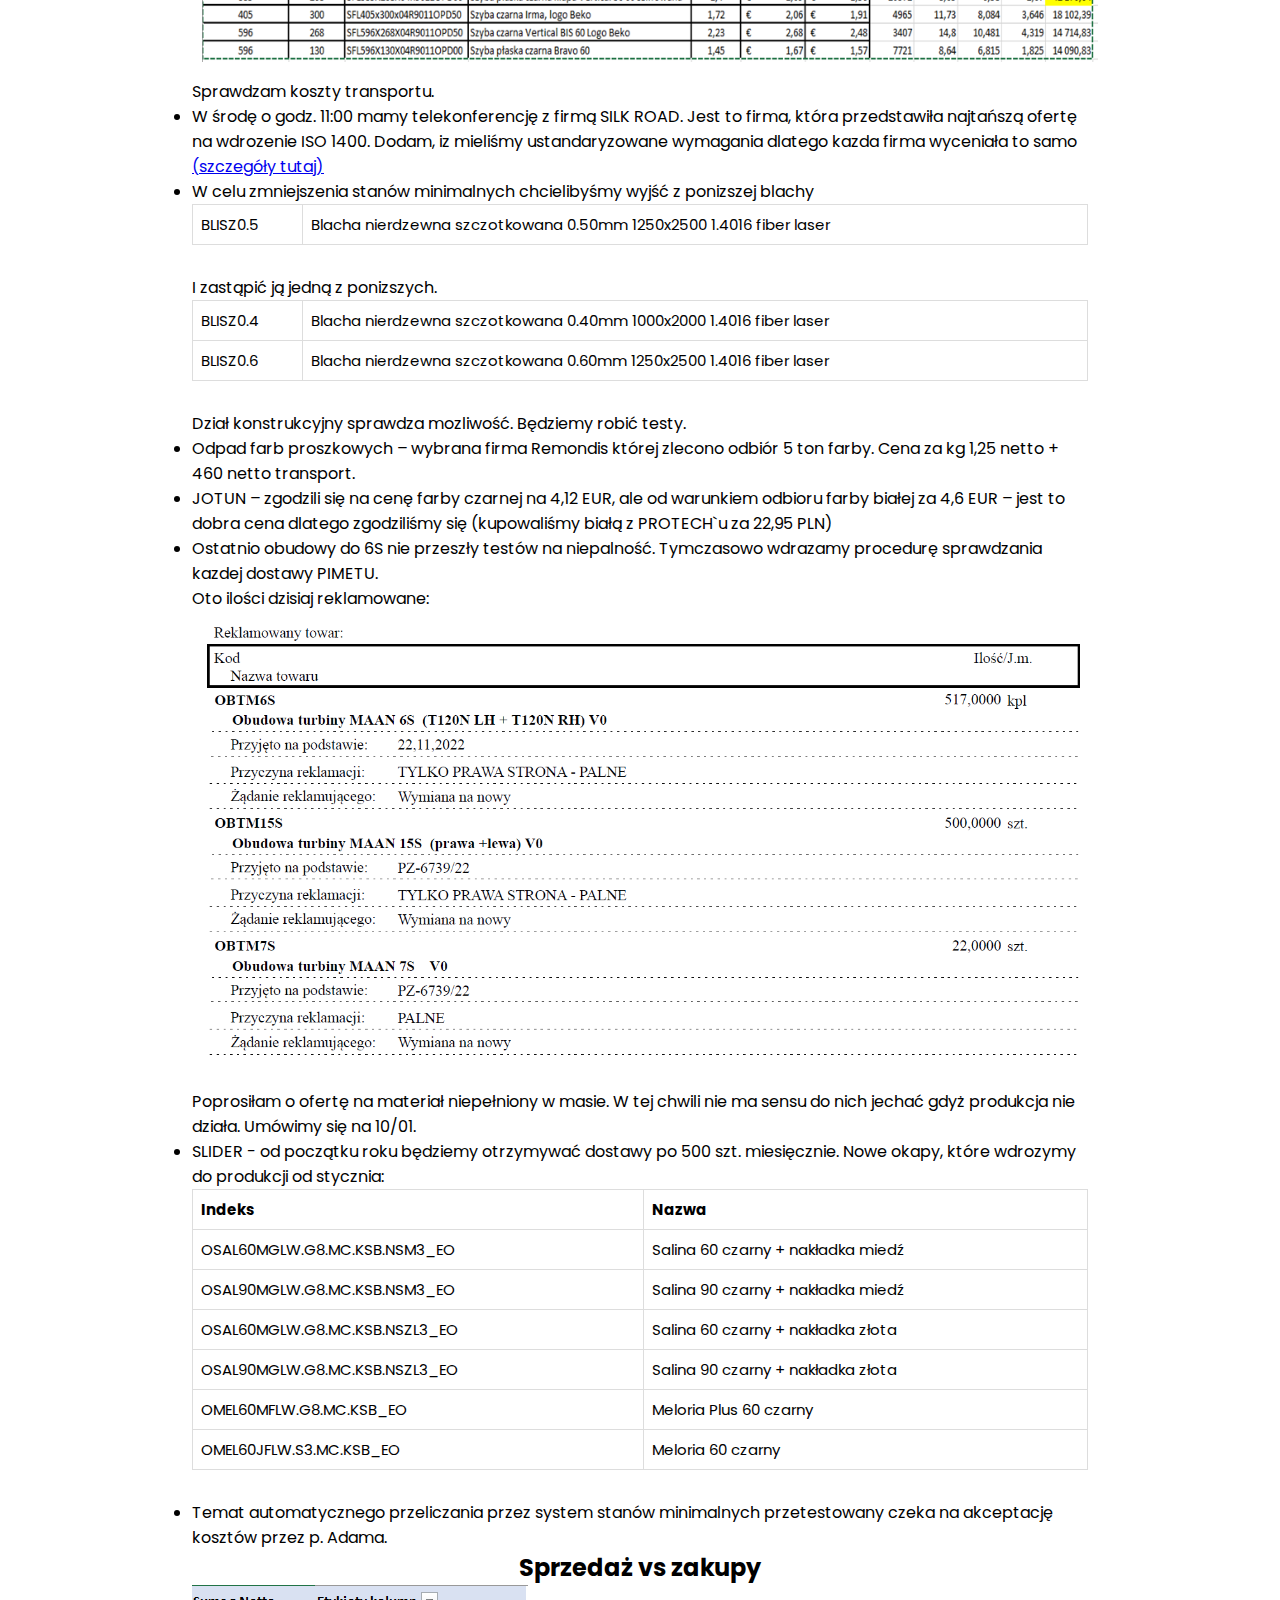
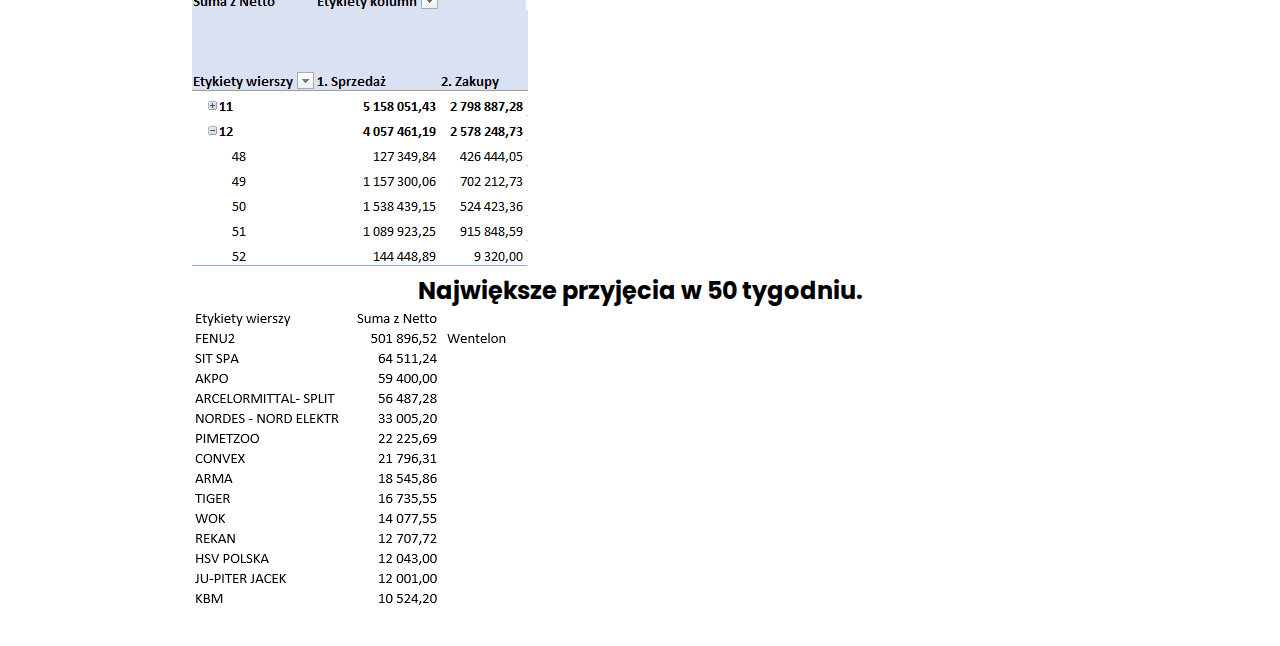
==== commit e056d68d: "purchase section updated for week 50" ====
--- a/index.html
+++ b/index.html
@@ -68,7 +68,7 @@
               Silniki firma SISME, szyby OKANDAN i EUROP TEC, filtry PLASFORM; <br>
               Pasek LED TCI(zapytanie złozone przez formularz kontaktowy na stronie, brak odpowiedzi). <br>
               Oferta OKANDA (Turcja) -> wniosek -> opłaca się przenieść szyby gięte, ale słyszałam, ze będziemy wychodzi z tego typu szyb. <br>
-               <img src="./images/okanda.png" alt=""> <br>
+               <img id="wrz" src="./images/okanda.png" alt=""> <br>
               Sprawdzam koszty transportu.
              </li>
              <li>
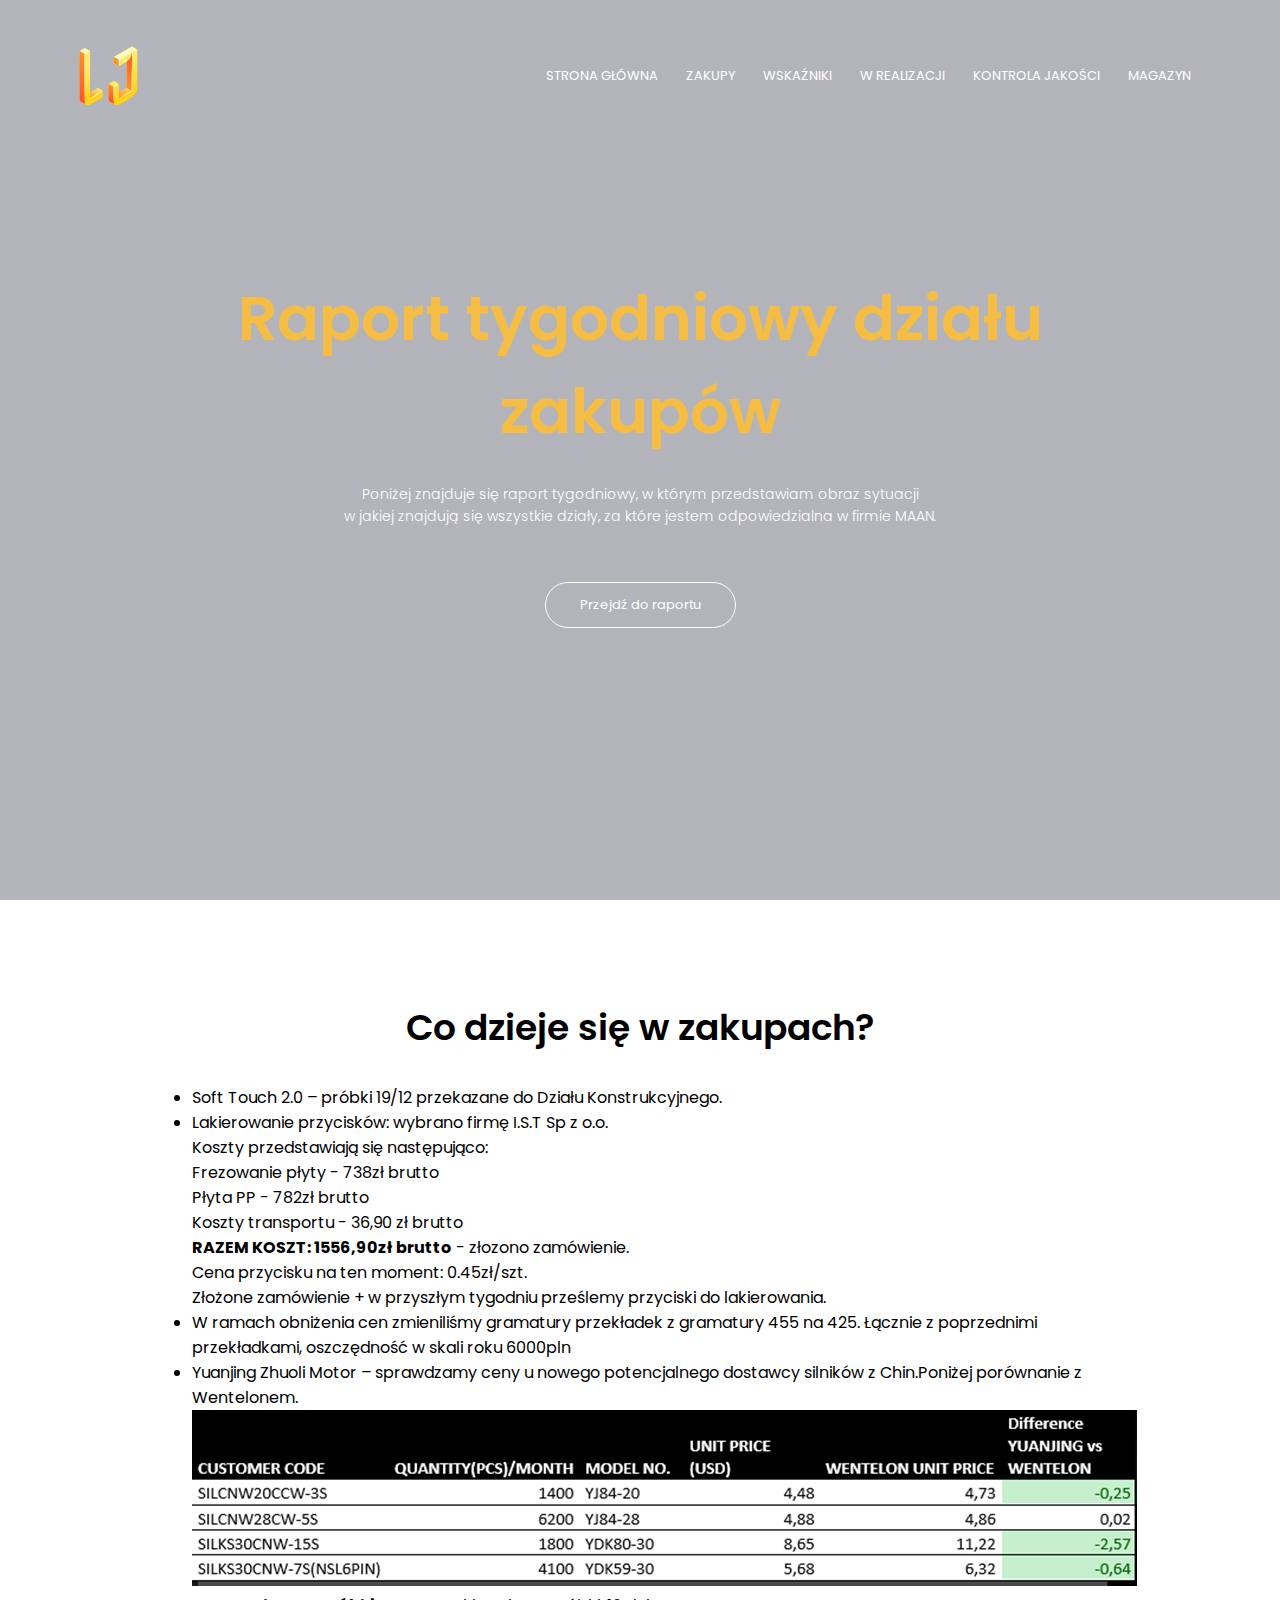
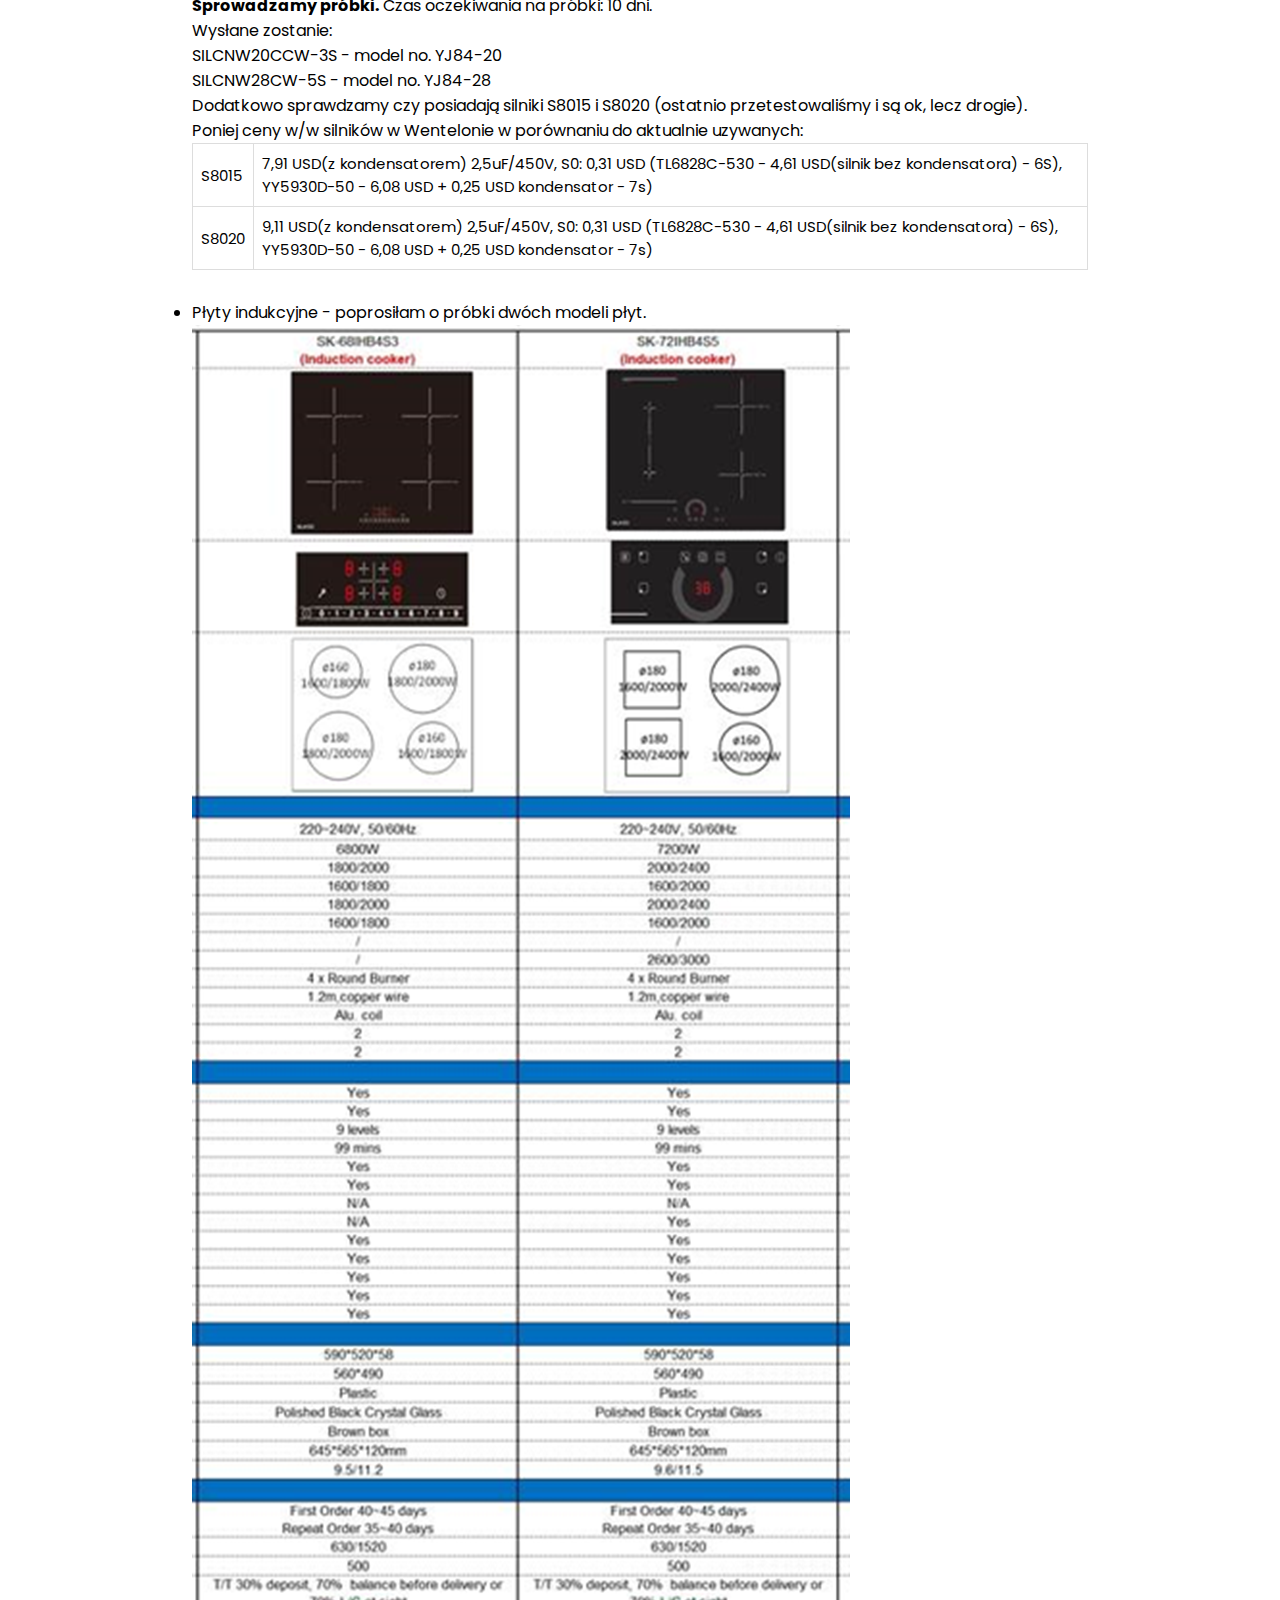
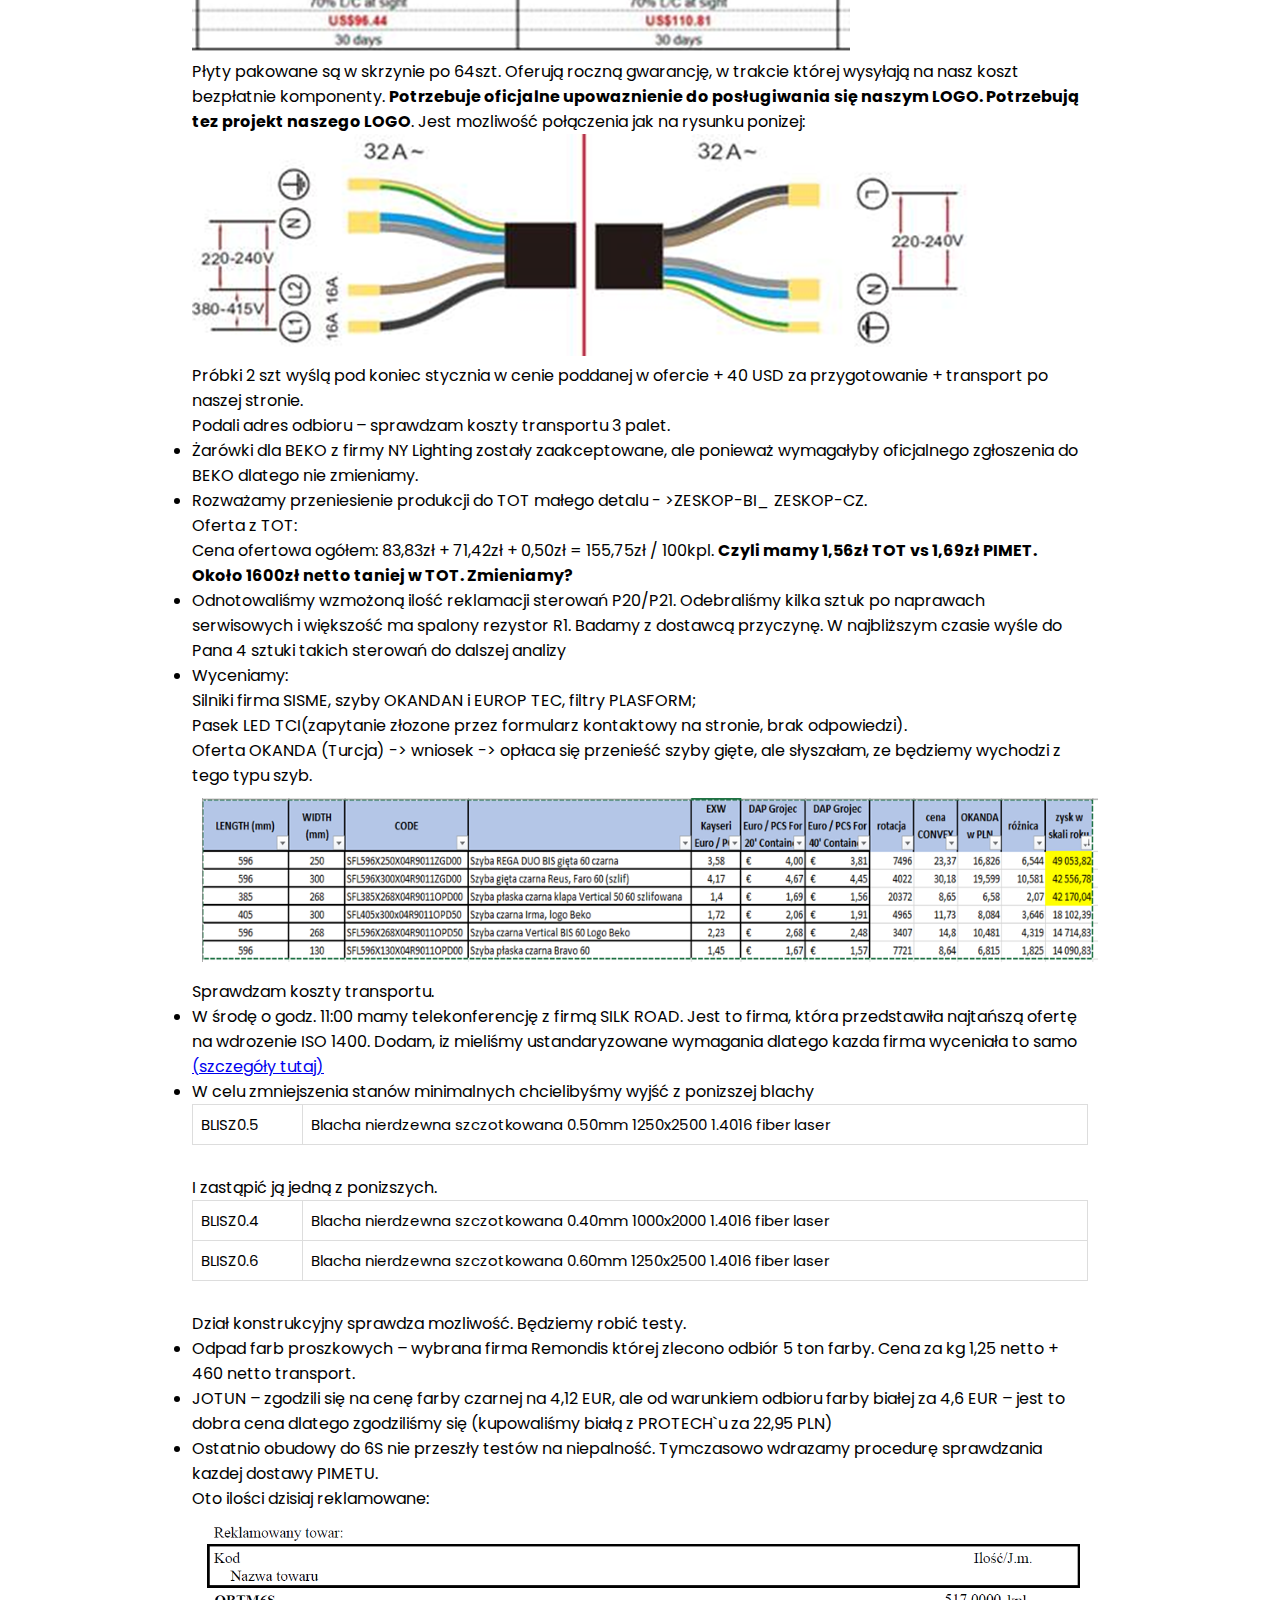
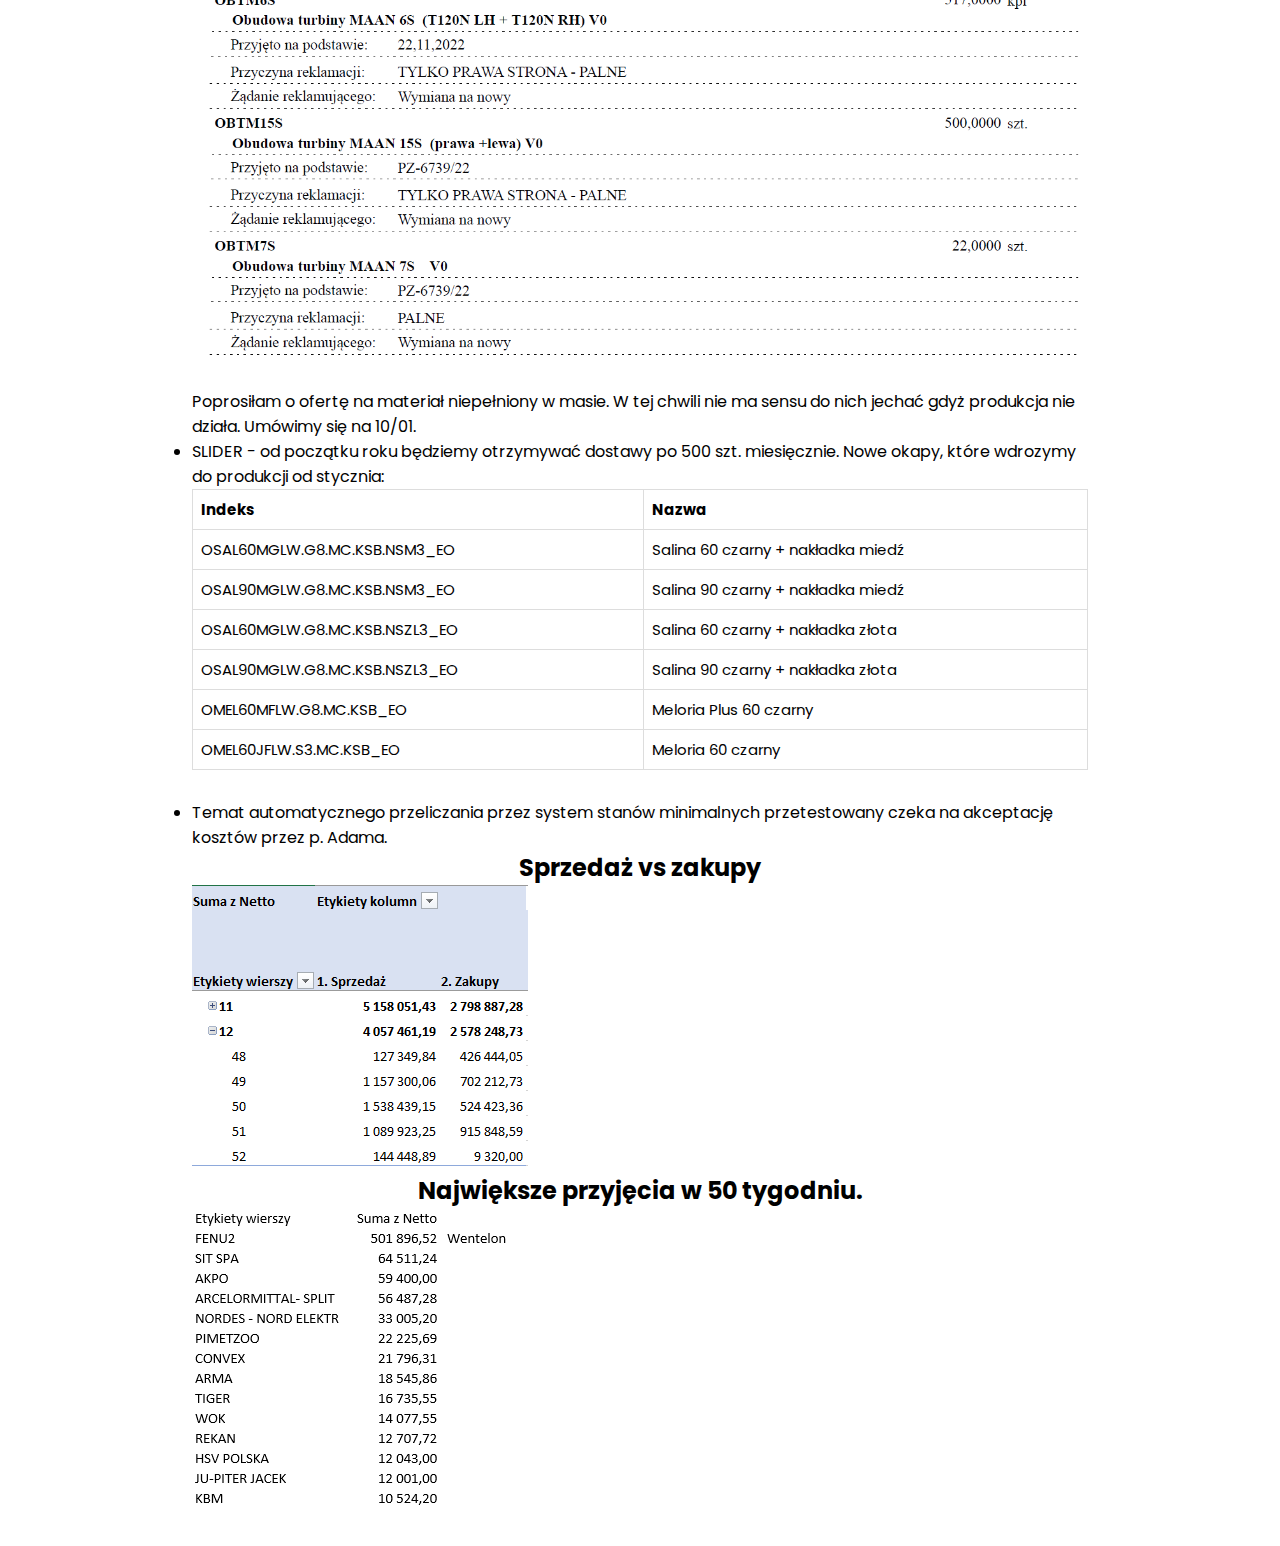
==== commit 9f3f8ea0: "purchase section updated for week 50" ====
--- a/index.html
+++ b/index.html
@@ -17,6 +17,36 @@
   </head>
   <body>
     <!-- Home page section -->
+    <section class="header">
+      <nav>
+        <a href="index.html"><span>LJ</span></a>
+        <div class="nav-links" id="navLinks">
+          <i class="fa-solid fa-xmark" onclick="hideMenu()"></i>
+          <ul>
+            <li><a href="index.html">Strona główna</a></li>
+            <li><a href="#purchasing">Zakupy</a></li>
+            <li><a href="./pages/wskazniki.html#wskazniki">Wskaźniki</a></li>
+            <li><a href="./pages/w_realizacji.html#w_realizacji">W realizacji</a></li>
+            <li><a href="./pages/quality.html#qc">Kontrola Jakości</a></li>
+            <li><a href="./pages/warehouse.html#warehouse">Magazyn</a></li>
+          </ul>
+        </div>
+        <i class="fa-solid fa-bars" onclick="showMenu()"></i>
+      </nav>
+      <div class="text-box">
+        <h1>Raport tygodniowy działu zakupów</h1>
+        <p>
+          Poniżej znajduje się raport tygodniowy, w którym przedstawiam obraz
+          sytuacji<br />
+          w jakiej znajdują się wszystkie działy, za które jestem odpowiedzialna
+          w firmie MAAN.
+        </p>
+        <a href="#purchasing" class="hero-btn">Przejdź do raportu</a>
+      </div>
+    </section>
+
+    <!-- Purchasing section -->
+ 
     <section class="purchasing" id="purchasing">
       <h1>Co dzieje się w zakupach?</h1>
       <p>
@@ -154,6 +184,5 @@
     </section>
 
 
-
   </body>
 </html>
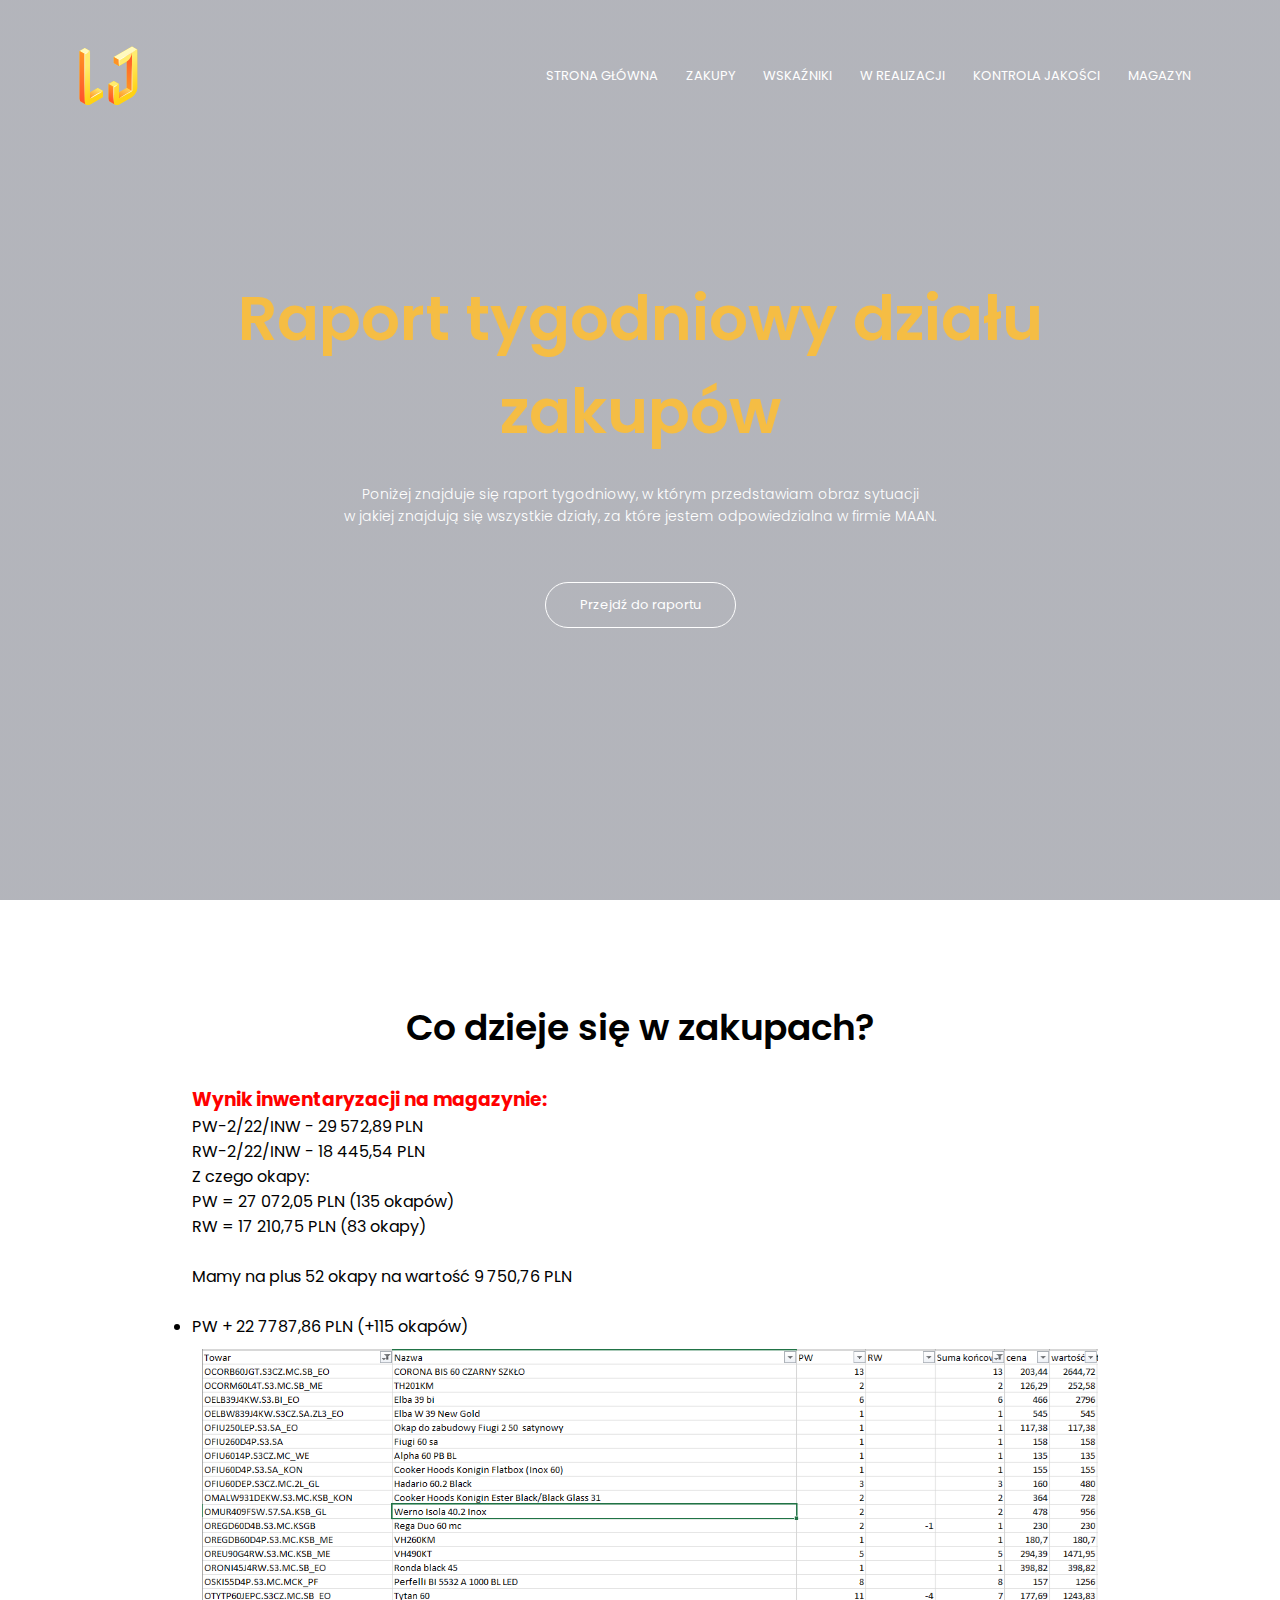
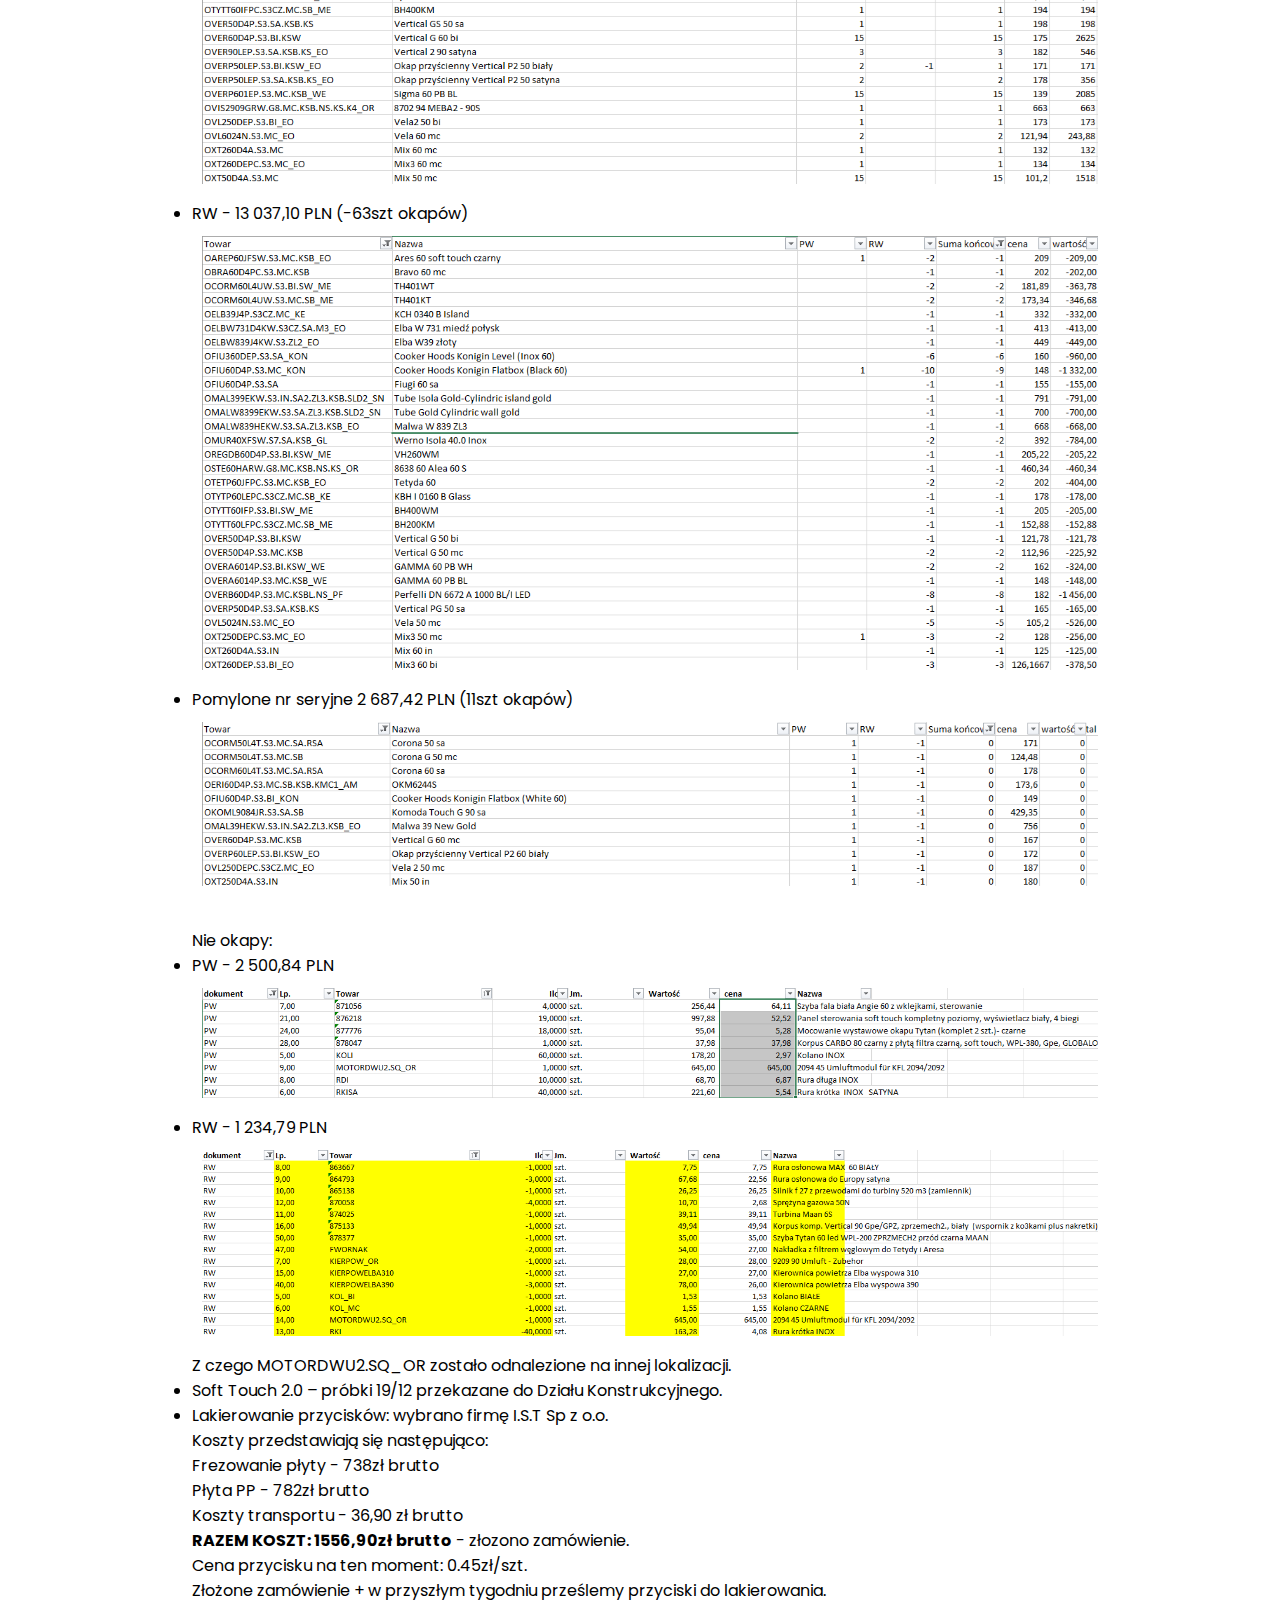
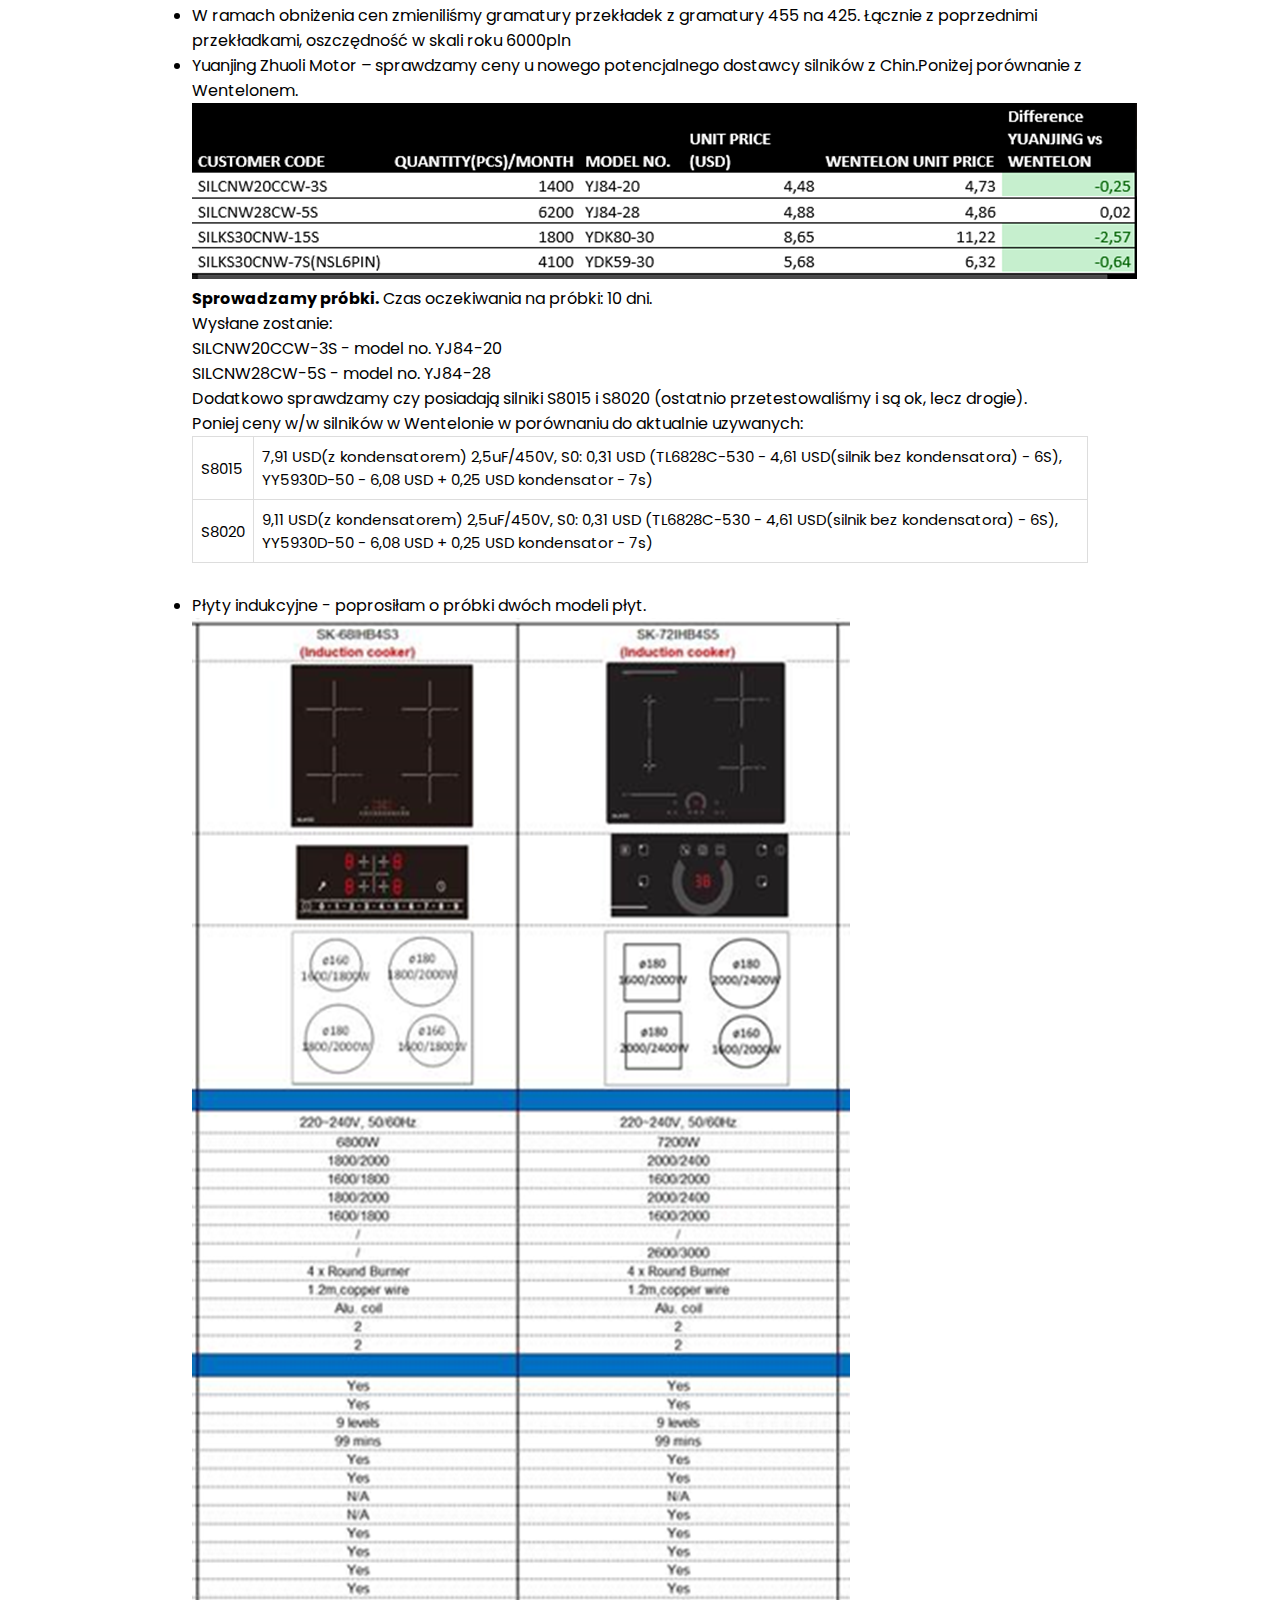
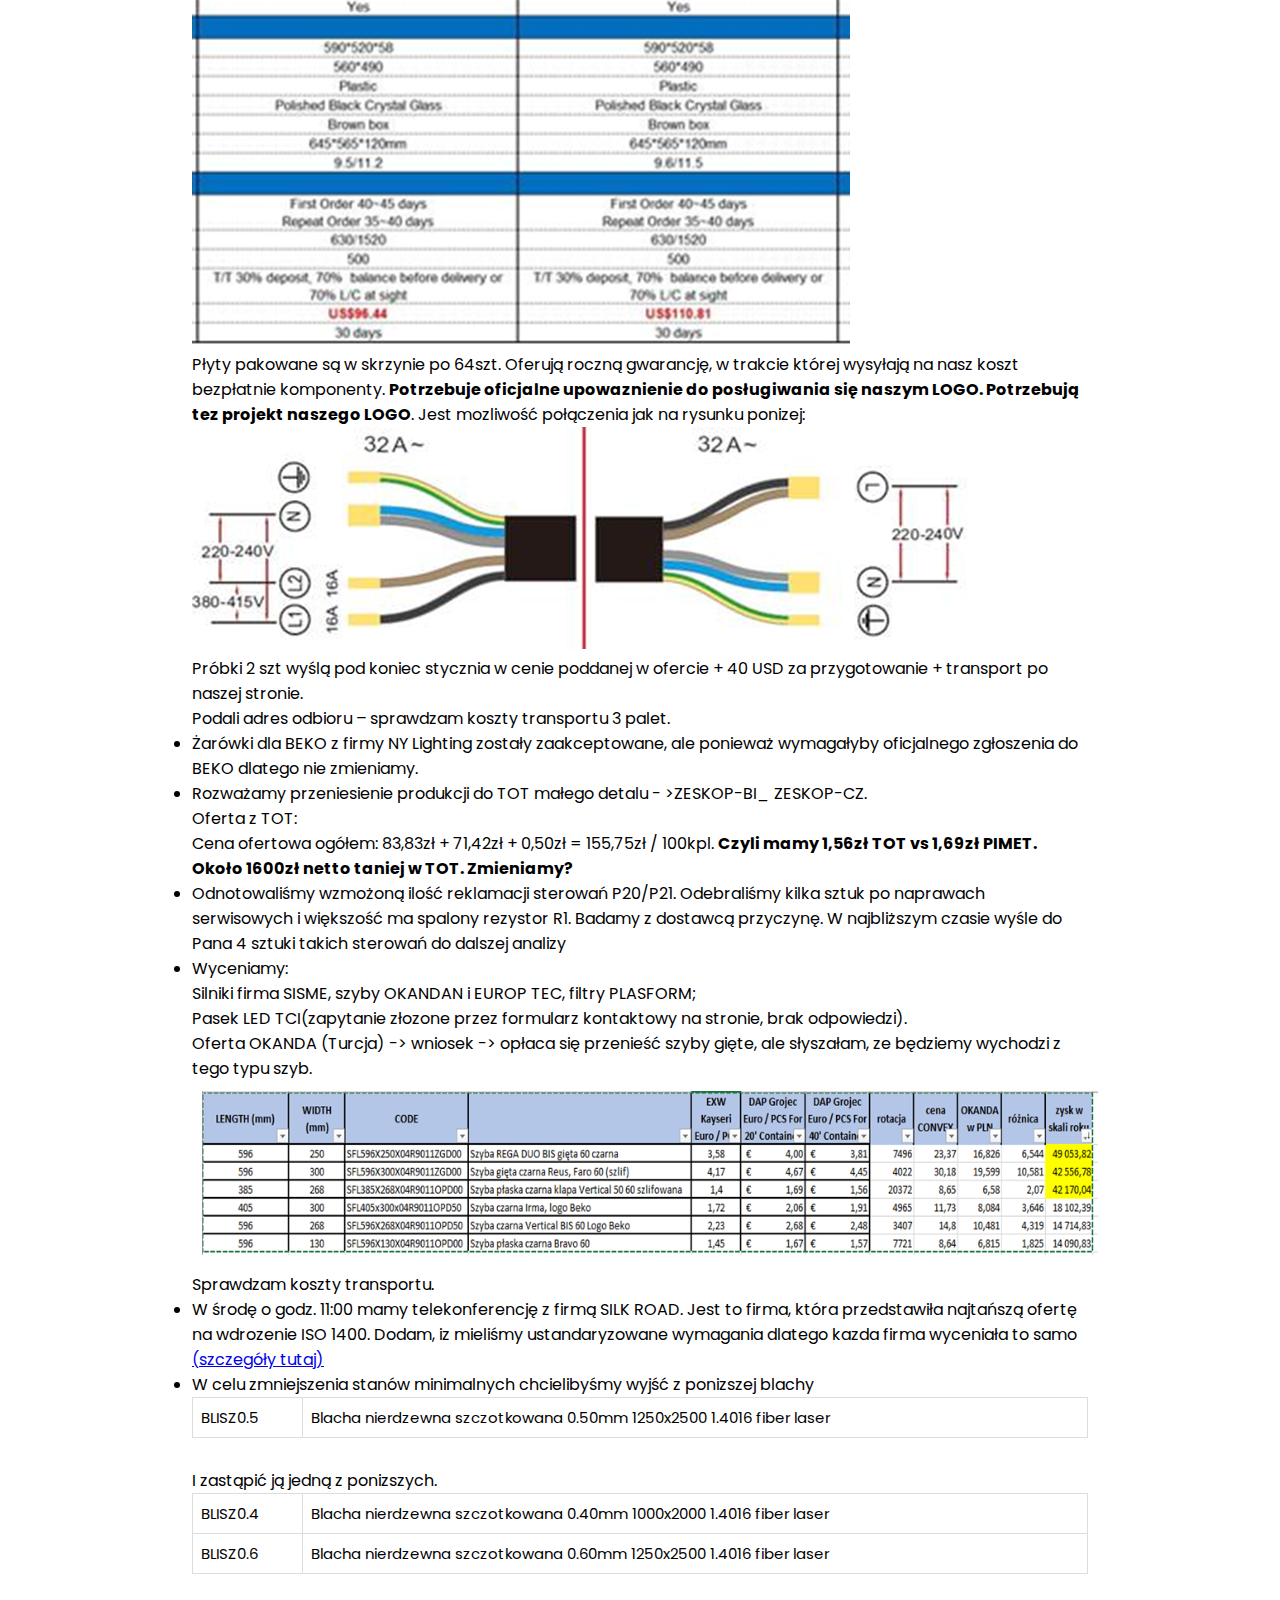
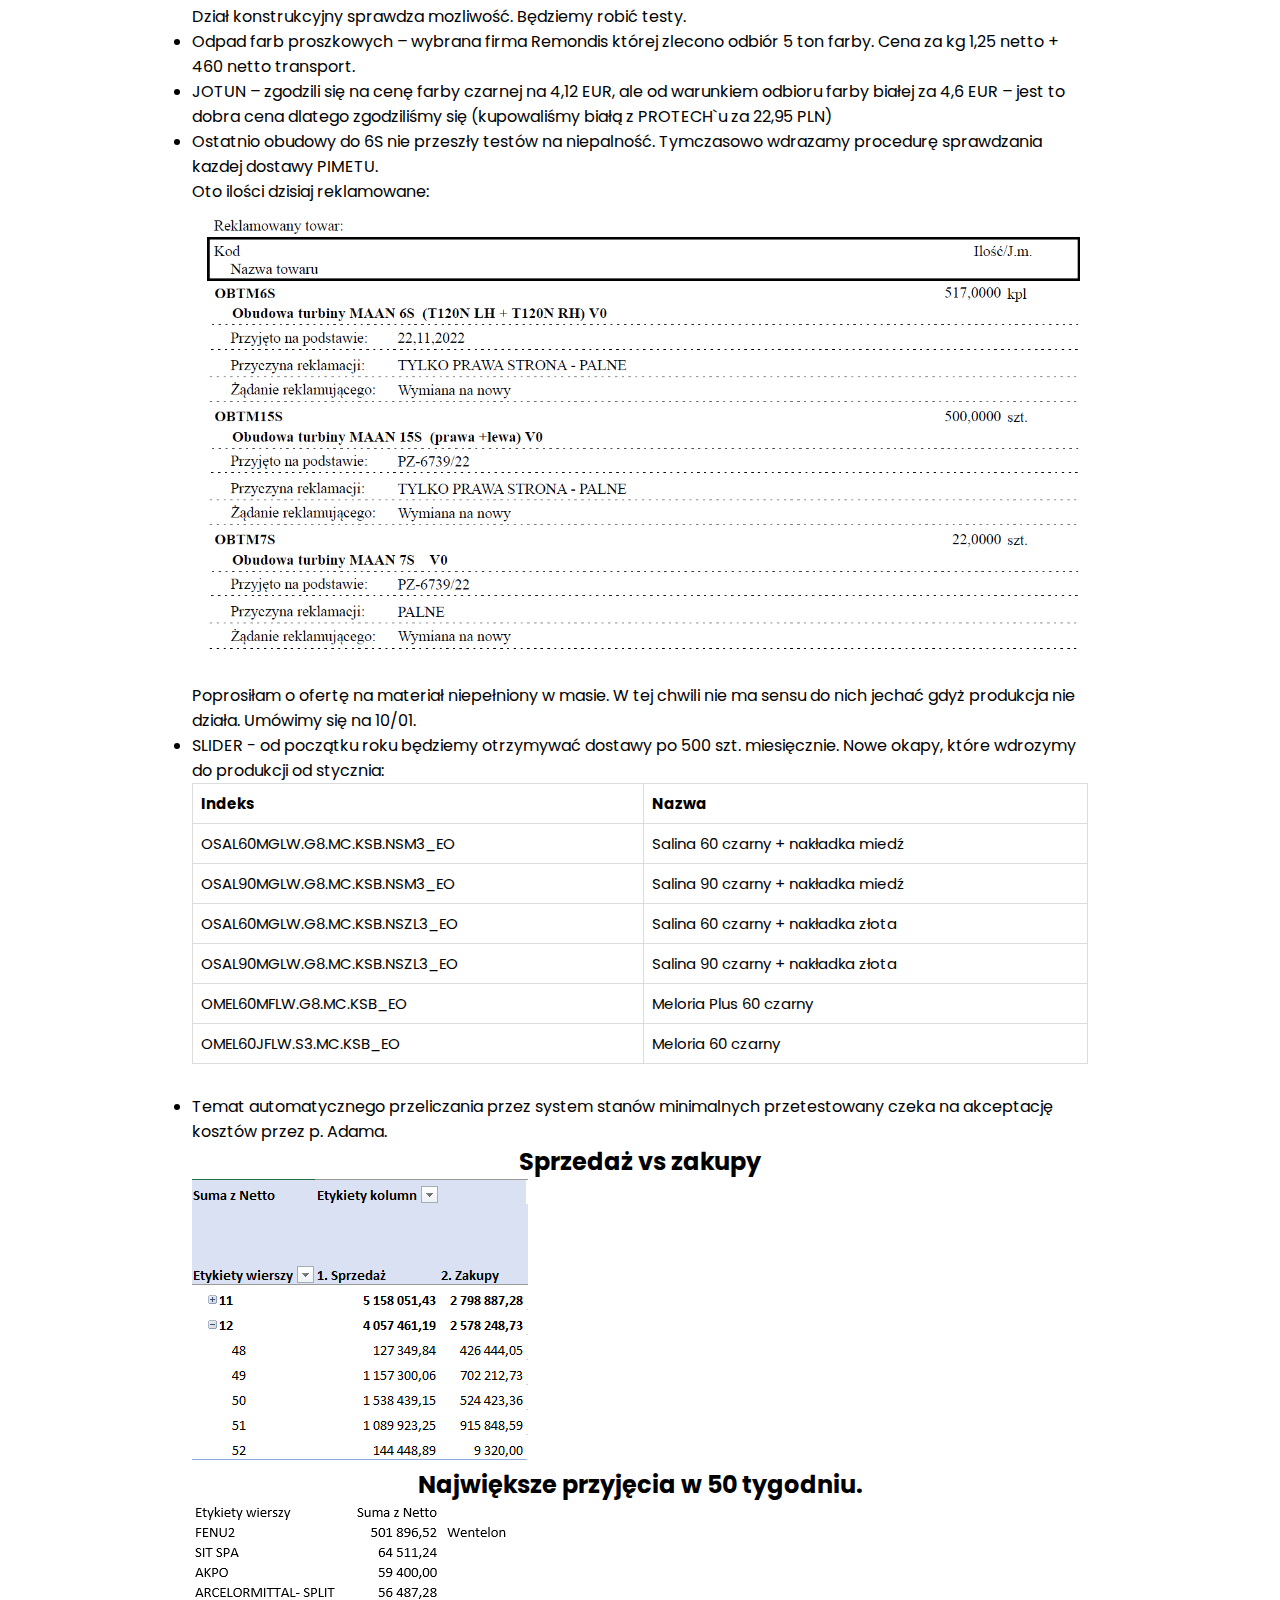
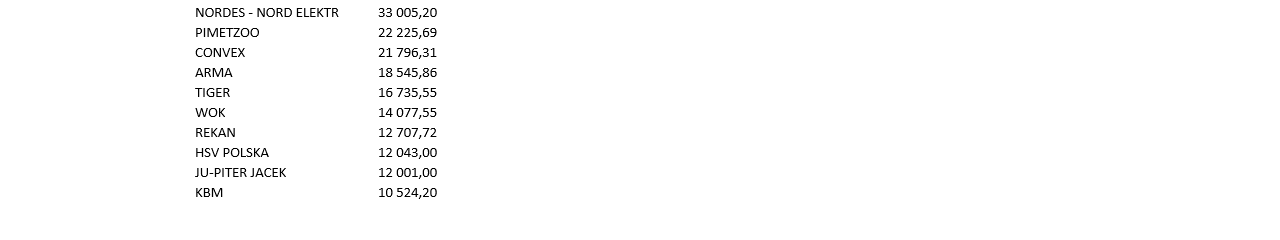
==== commit 68160823: "inwentaryzacja" ====
--- a/index.html
+++ b/index.html
@@ -51,6 +51,31 @@
       <h1>Co dzieje się w zakupach?</h1>
       <p>
         <ul>
+      <h3>Wynik inwentaryzacji na magazynie:</h3>
+        PW-2/22/INW - 29 572,89 PLN <br>
+        RW-2/22/INW - 18 445,54 PLN<br>
+        Z czego okapy: <br>
+        PW = 27 072,05 PLN (135 okapów) <br>
+        RW = 17 210,75 PLN (83 okapy) <br> <br>
+
+        Mamy na plus 52 okapy na wartość 9 750,76 PLN <br> <br>
+
+        <li> PW + 22 7787,86 PLN (+115 okapów)
+        <img id="wrz" src="./images/pw.png" alt=""></li>
+        <li> RW - 13 037,10 PLN (-63szt okapów)
+          <img id="wrz" src="./images/rw.png" alt="">
+        </li>
+        <li> Pomylone nr seryjne 2 687,42 PLN (11szt okapów)
+          <img id="wrz" src="./images/pomylone.png" alt="">
+        </li><br>
+        Nie okapy: <br>
+        <li>PW - 2 500,84 PLN
+          <img id="wrz" src="./images/pwNOT.png" alt="">
+        </li>
+        <li>RW - 1 234,79 PLN
+          <img id="wrz" src="./images/rwNOT.png" alt=""> <br>
+          Z czego MOTORDWU2.SQ_OR zostało odnalezione na innej lokalizacji.
+        </li>
           <li>Soft Touch 2.0 – próbki 19/12 przekazane do Działu Konstrukcyjnego.
             </li>
           <li>Lakierowanie przycisków:  wybrano firmę I.S.T Sp z o.o.<br>
--- a/style/main.css
+++ b/style/main.css
@@ -205,6 +205,10 @@
 
 h2 {
   text-align: center;
+}
+
+h3 {
+  color: red;
 }
 
 #dodatkowe,
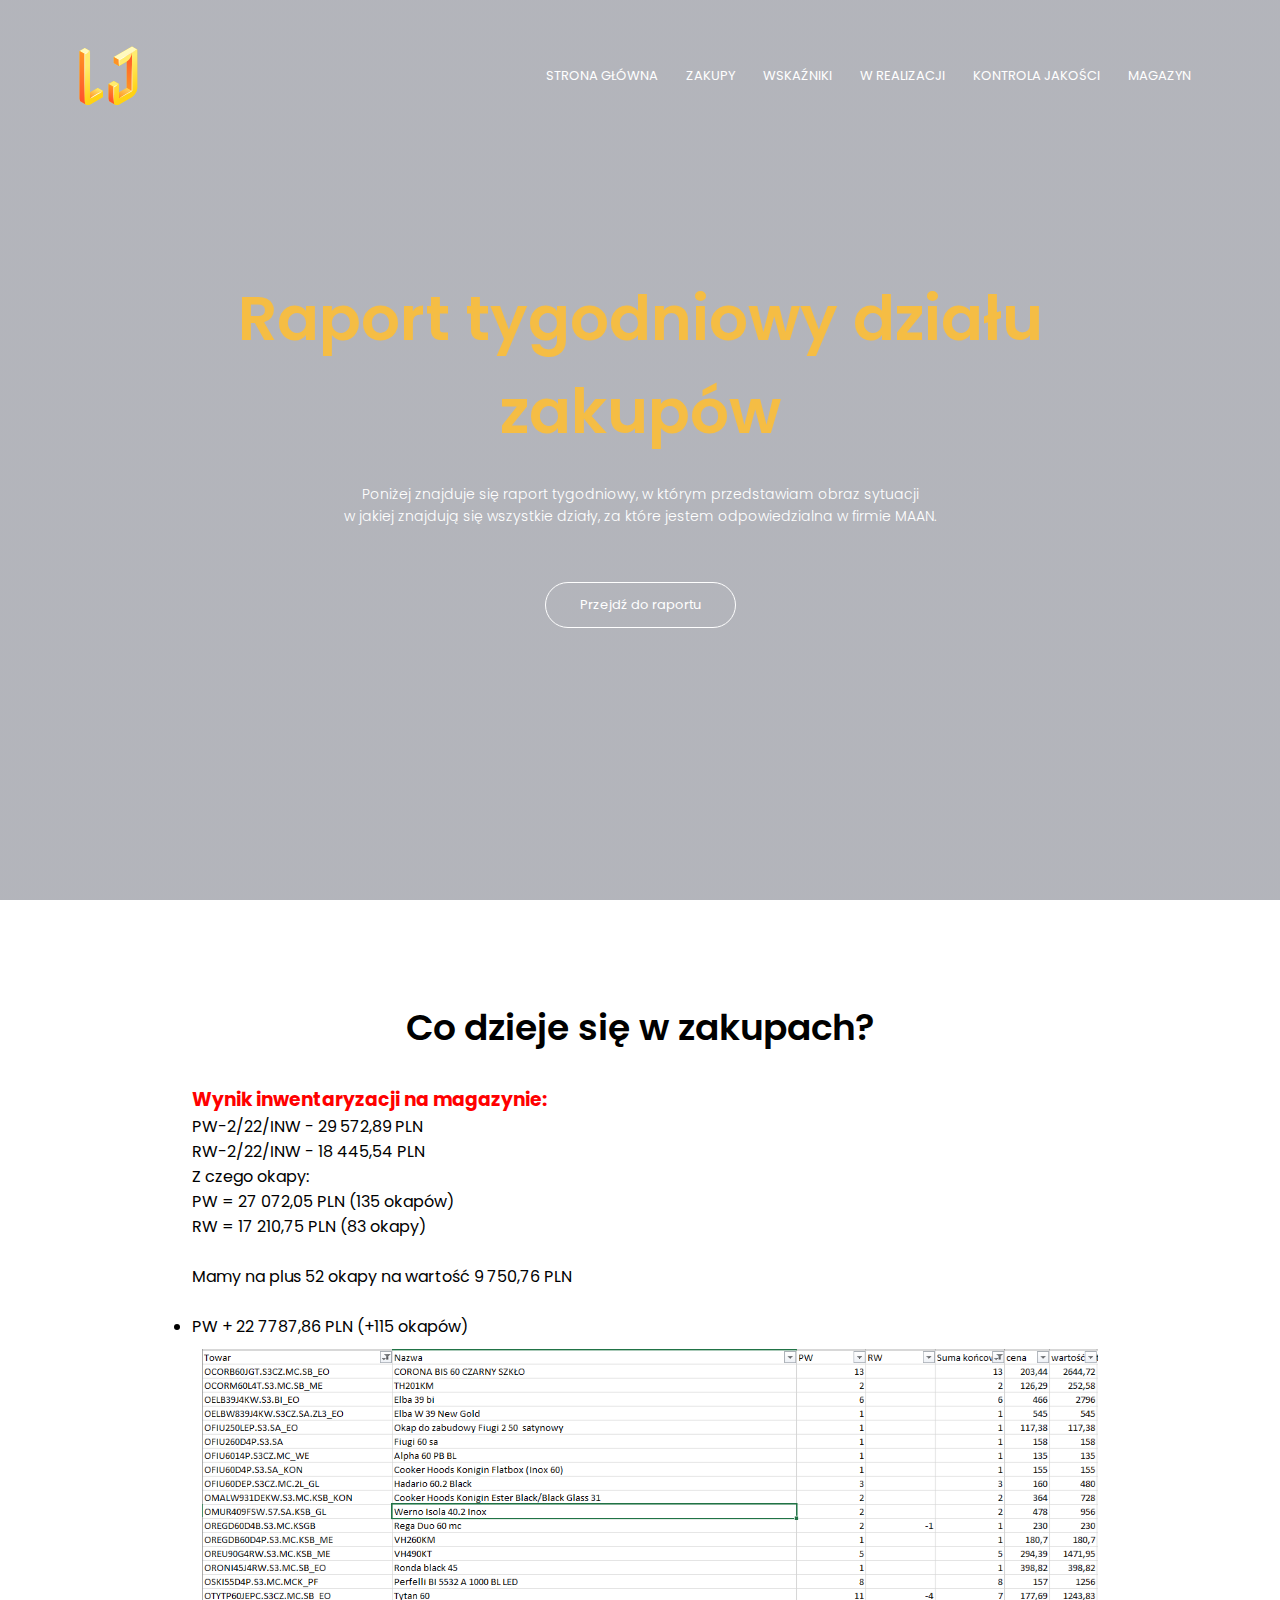
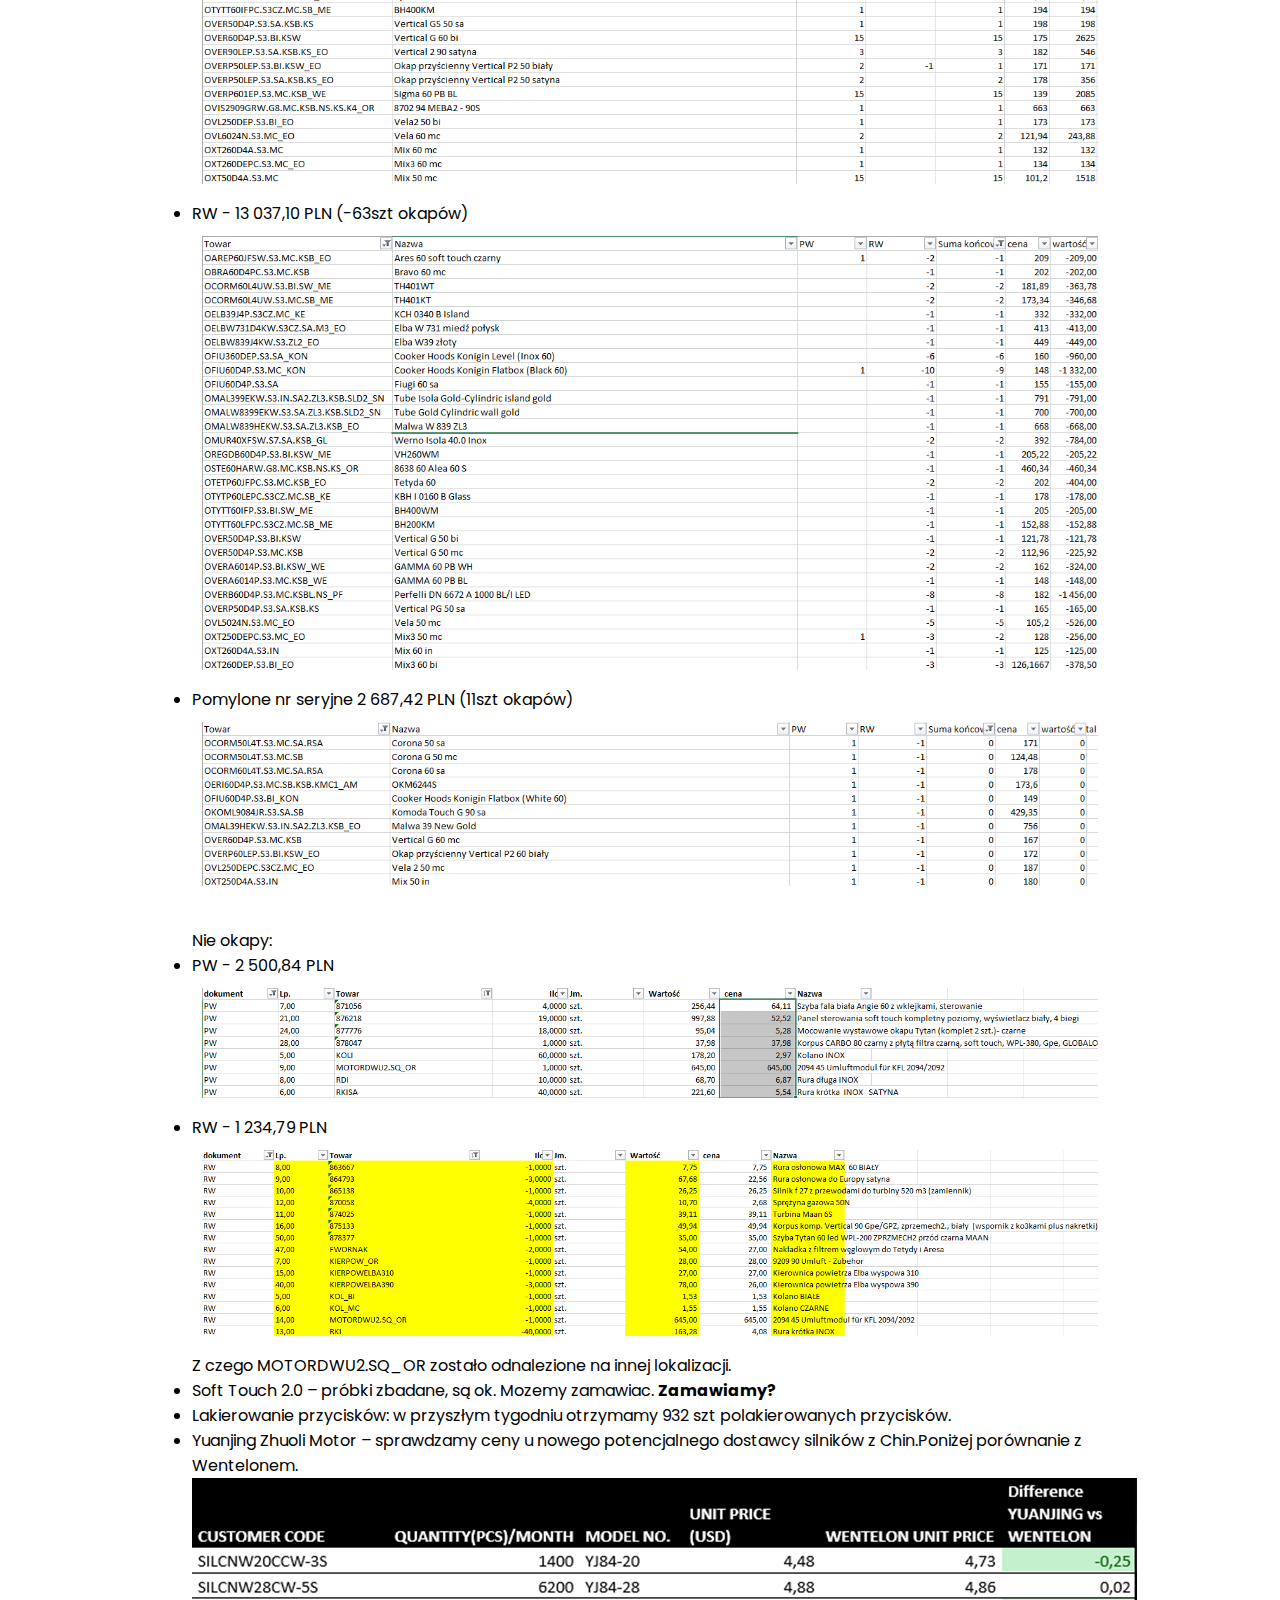
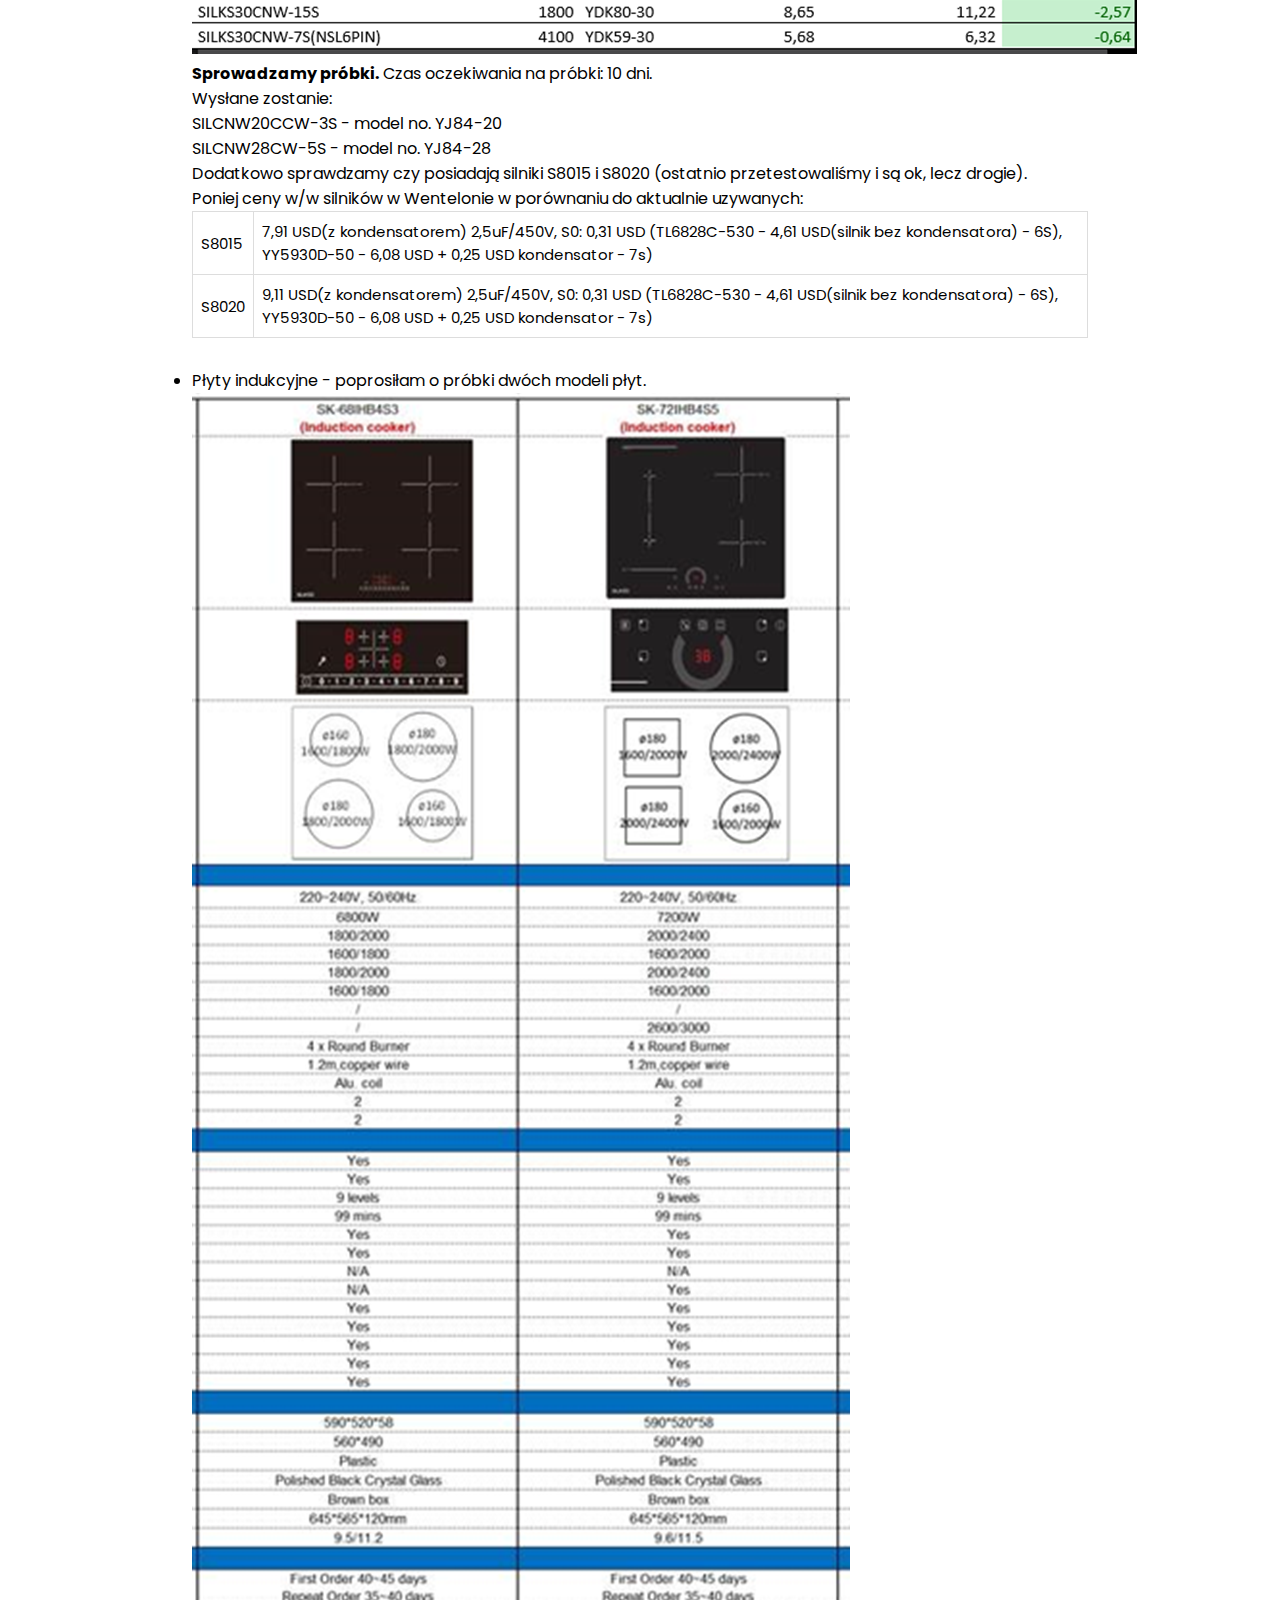
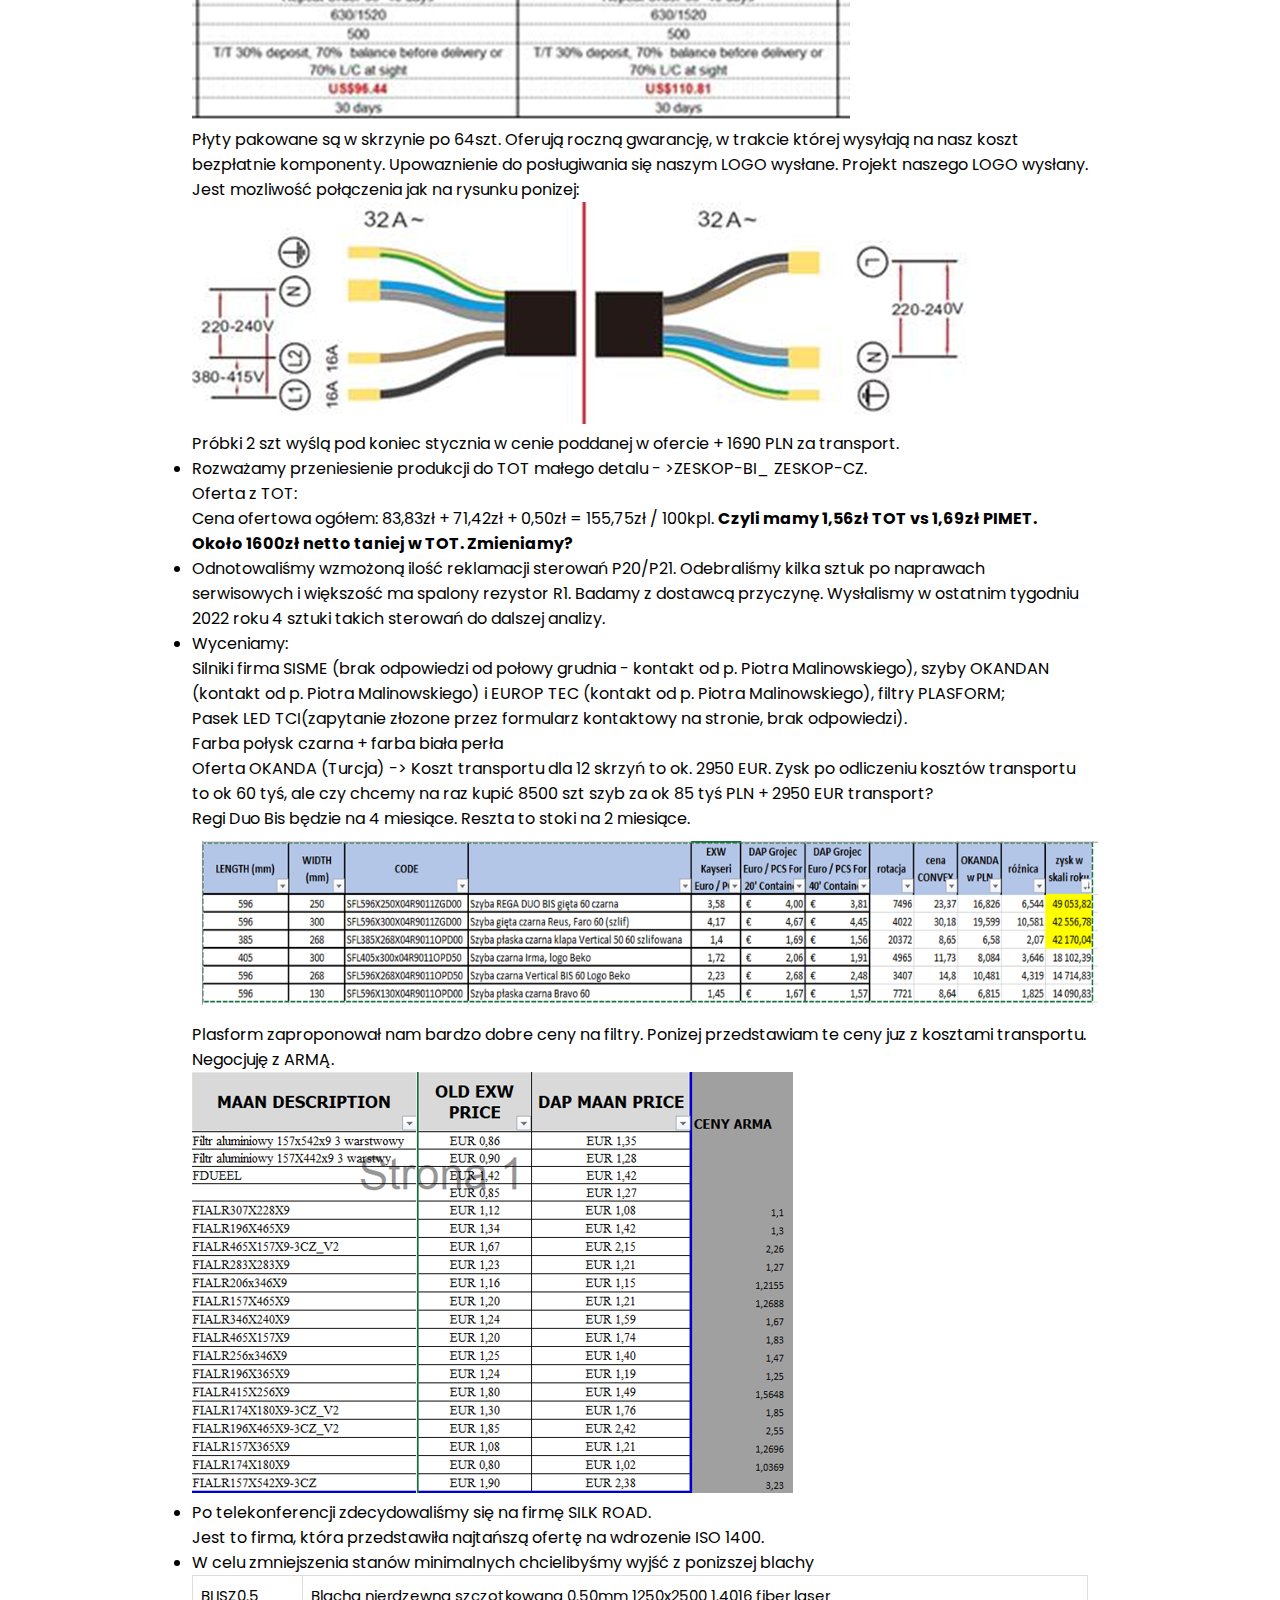
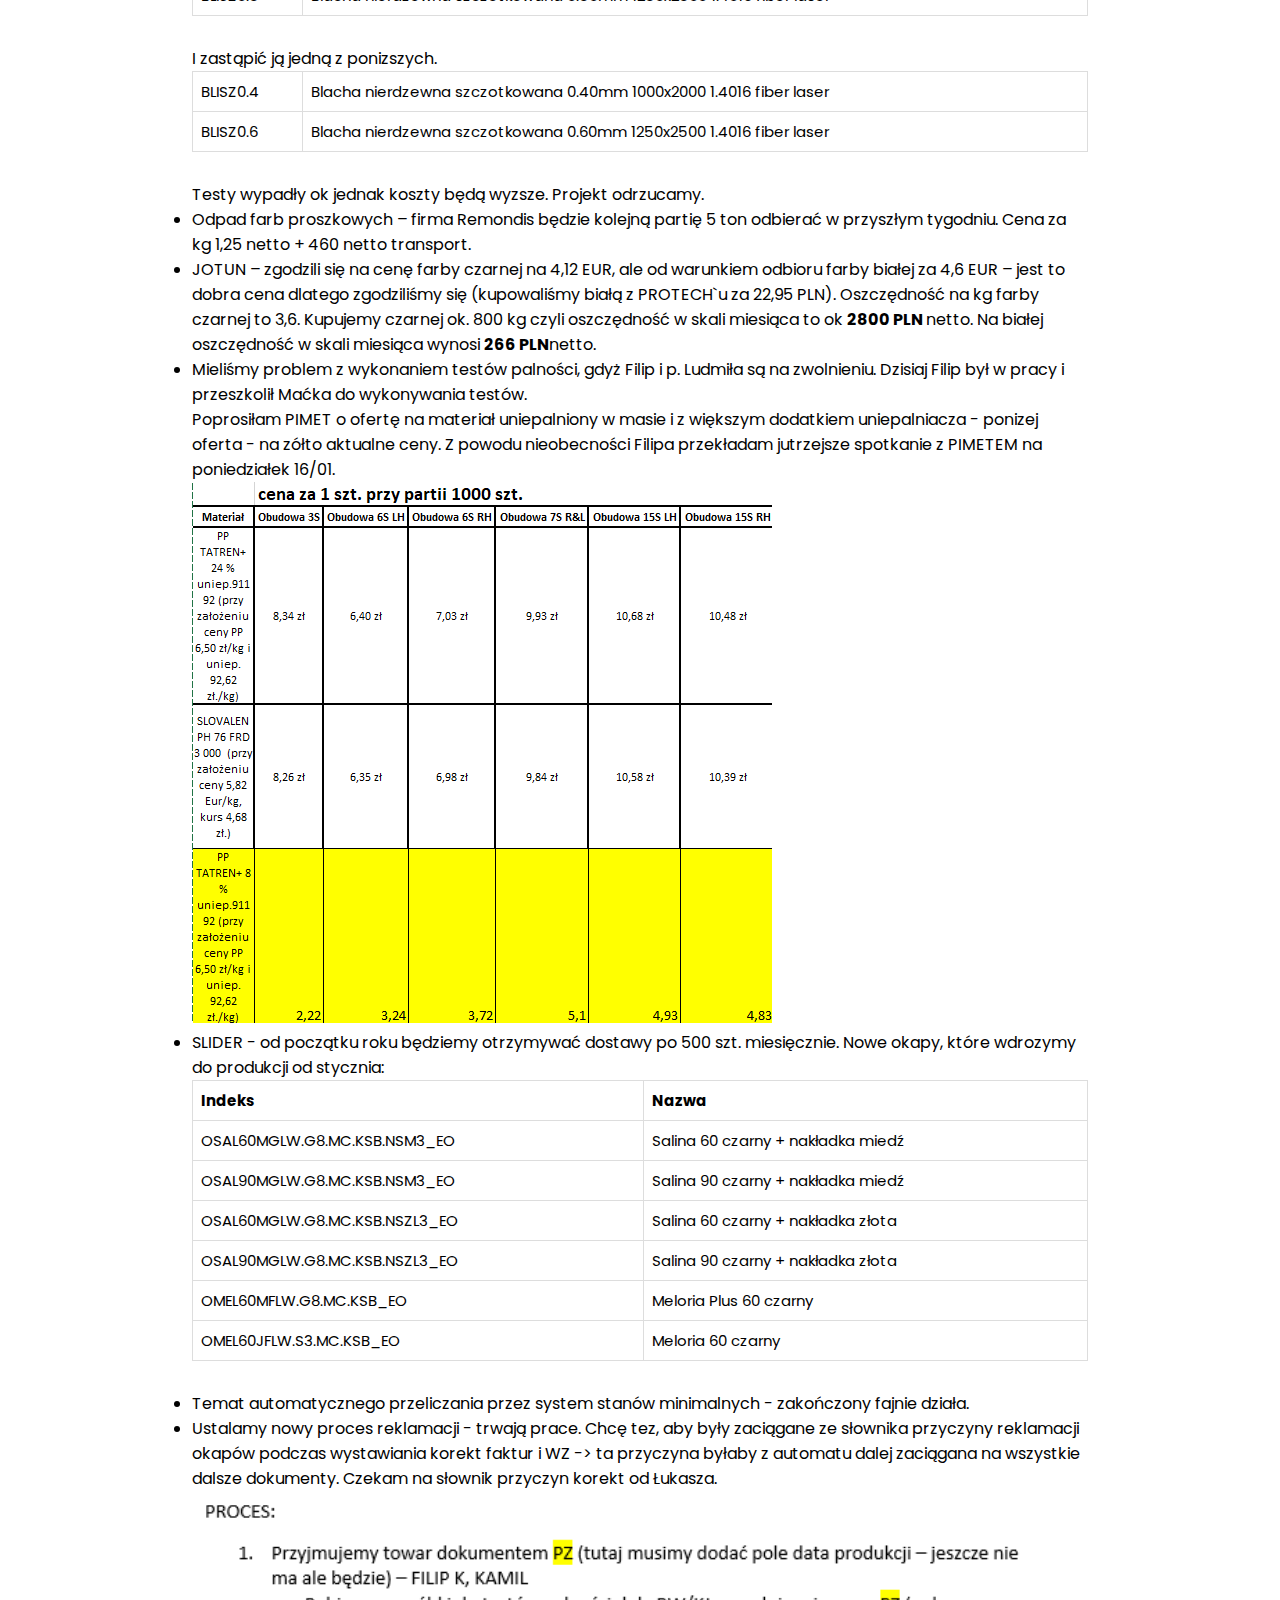
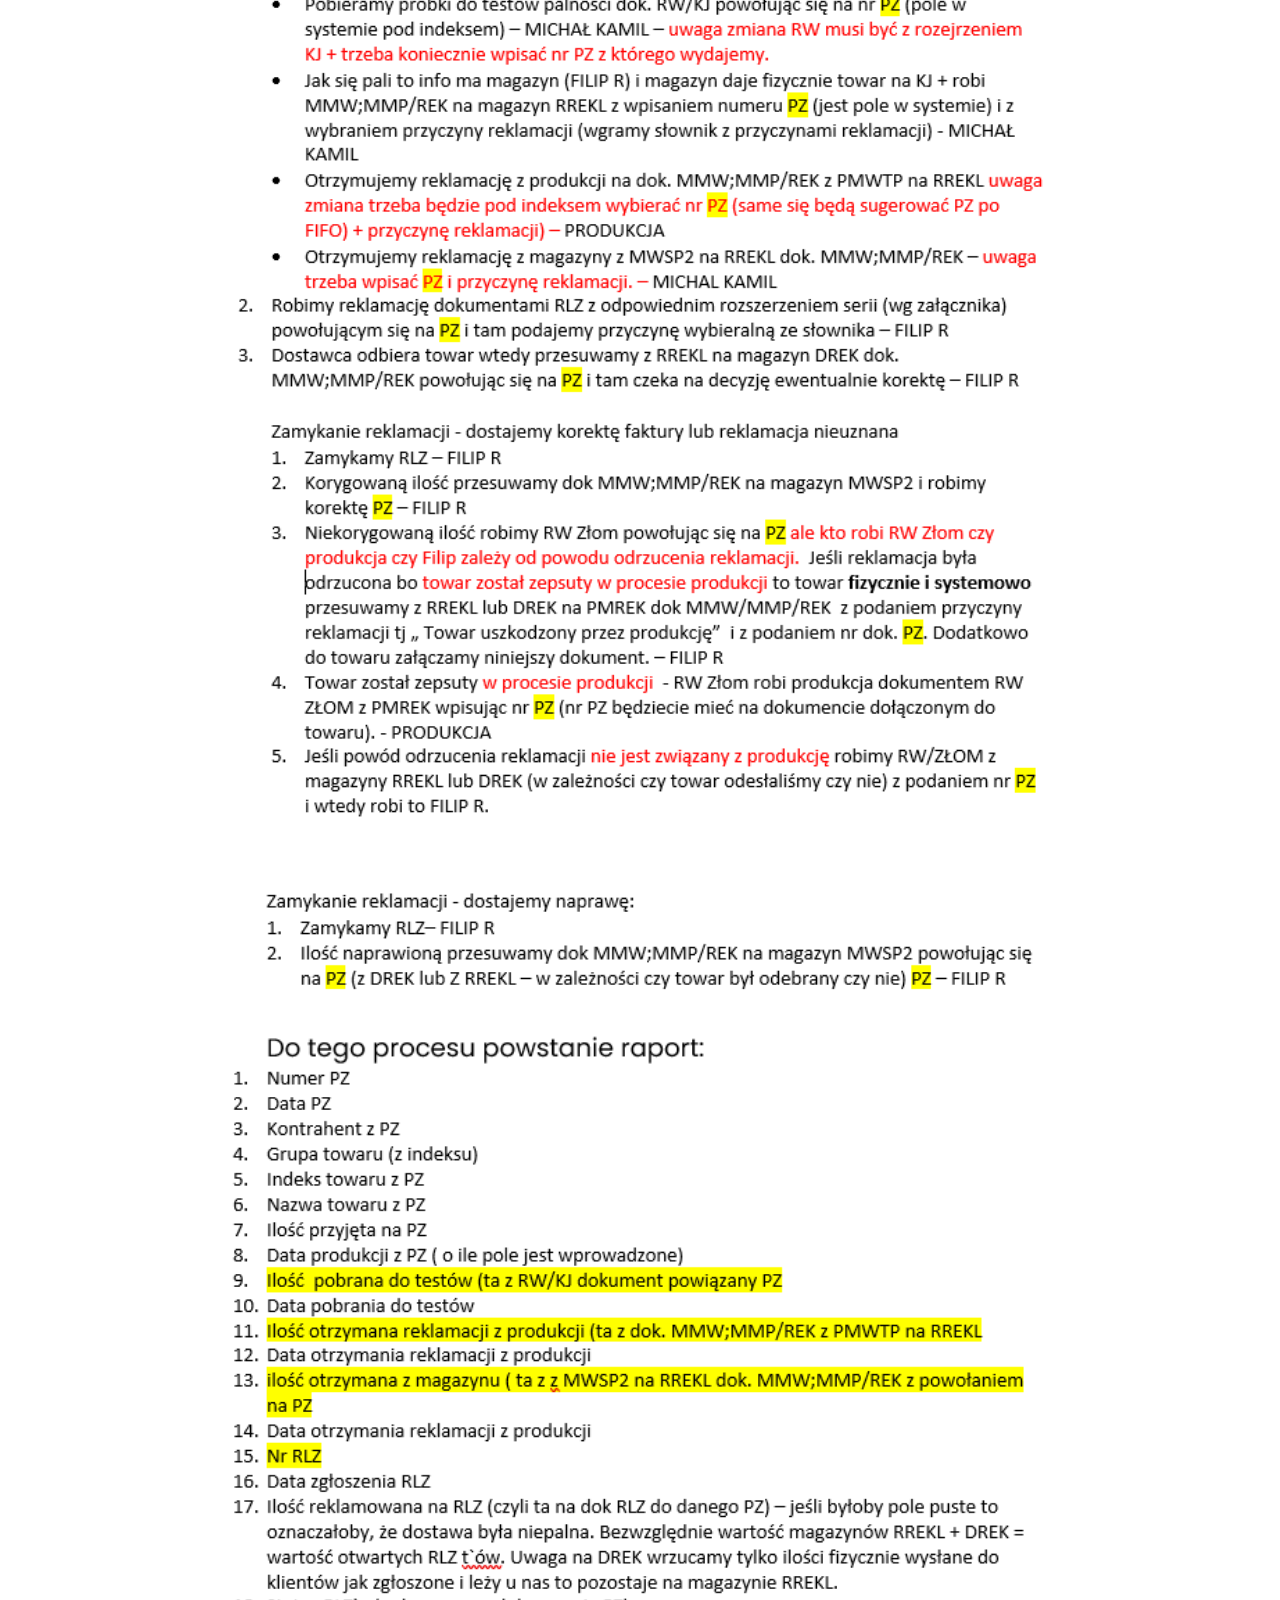
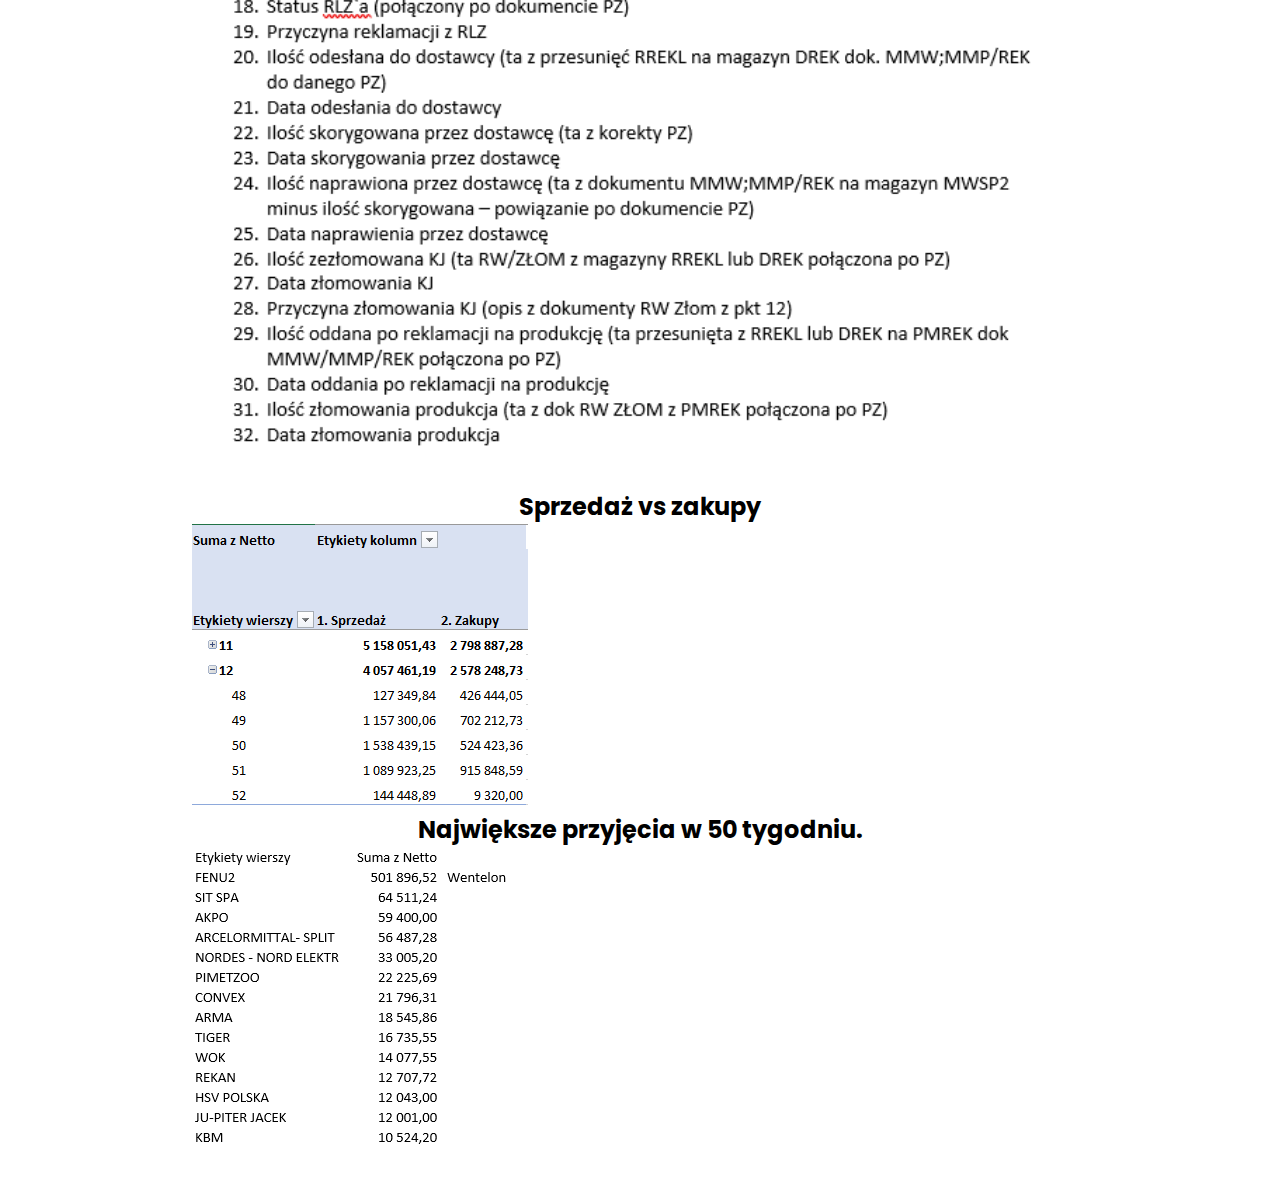
==== commit ac1b57ec: "purchase section updated" ====
--- a/index.html
+++ b/index.html
@@ -76,18 +76,10 @@
           <img id="wrz" src="./images/rwNOT.png" alt=""> <br>
           Z czego MOTORDWU2.SQ_OR zostało odnalezione na innej lokalizacji.
         </li>
-          <li>Soft Touch 2.0 – próbki 19/12 przekazane do Działu Konstrukcyjnego.
+          <li>Soft Touch 2.0 – próbki zbadane, są ok. Mozemy zamawiac. <b>Zamawiamy?</b>
             </li>
-          <li>Lakierowanie przycisków:  wybrano firmę I.S.T Sp z o.o.<br>
-              Koszty przedstawiają się następująco: <br>
-              Frezowanie płyty - 738zł brutto <br>
-              Płyta PP - 782zł brutto <br>
-              Koszty transportu - 36,90 zł brutto <br>
-              <b>RAZEM KOSZT: 1556,90zł brutto</b> - złozono zamówienie. <br>
-              Cena przycisku na ten moment: 0.45zł/szt. <br>
-              Złożone zamówienie + w przyszłym tygodniu prześlemy przyciski do lakierowania.
+          <li>Lakierowanie przycisków: w przyszłym tygodniu otrzymamy 932 szt polakierowanych przycisków.
           </li>
-          <li>W ramach obniżenia cen zmieniliśmy gramatury przekładek z gramatury 455 na 425. Łącznie z poprzednimi przekładkami, oszczędność w skali roku 6000pln</li>
              <li>Yuanjing Zhuoli Motor – sprawdzamy ceny u nowego potencjalnego dostawcy silników z Chin.Poniżej porównanie z Wentelonem.</li>
              <img id="silniki" src="./images/silniki.png" alt=""> <br>
              <b>Sprowadzamy próbki.</b> Czas oczekiwania na próbki: 10 dni. <br>
@@ -108,26 +100,29 @@
              </table>
              <li>Płyty indukcyjne - poprosiłam o próbki dwóch modeli płyt. <br>
               <img src="./images/plyty.png" alt=""> <br>
-              Płyty pakowane są w skrzynie po 64szt. Oferują roczną gwarancję, w trakcie której wysyłają na nasz koszt bezpłatnie komponenty. <b>Potrzebuje oficjalne upowaznienie do posługiwania się naszym LOGO. Potrzebują tez projekt naszego LOGO</b>. Jest mozliwość połączenia jak na rysunku ponizej: <br>
+              Płyty pakowane są w skrzynie po 64szt. Oferują roczną gwarancję, w trakcie której wysyłają na nasz koszt bezpłatnie komponenty. Upowaznienie do posługiwania się naszym LOGO wysłane. Projekt naszego LOGO wysłany. <br>
+              Jest mozliwość połączenia jak na rysunku ponizej: <br>
               <img src="./images/connecting.png" alt=""> <br>
-              Próbki 2 szt wyślą pod koniec stycznia w cenie poddanej w ofercie + 40 USD za przygotowanie + transport po naszej stronie. <br>
-              Podali adres odbioru – sprawdzam koszty transportu 3 palet.
-             </li>
-             <li>Żarówki dla BEKO z firmy NY Lighting zostały zaakceptowane, ale ponieważ wymagałyby oficjalnego zgłoszenia do BEKO dlatego nie zmieniamy.</li>          
+              Próbki 2 szt wyślą pod koniec stycznia w cenie poddanej w ofercie + 1690 PLN za transport.
+             </li>         
              <li>Rozważamy przeniesienie produkcji do TOT małego detalu - >ZESKOP-BI_ ZESKOP-CZ. <br>
               Oferta z TOT: <br>
                 Cena ofertowa ogółem: 83,83zł + 71,42zł + 0,50zł = 155,75zł / 100kpl. <b>Czyli mamy 1,56zł TOT vs 1,69zł PIMET. Około 1600zł netto taniej w TOT. Zmieniamy?</b></li>
-             <li>Odnotowaliśmy wzmożoną ilość reklamacji sterowań P20/P21. Odebraliśmy kilka sztuk po naprawach serwisowych i większość ma spalony rezystor R1. Badamy z dostawcą przyczynę. W najbliższym czasie wyśle do Pana 4 sztuki takich sterowań do dalszej analizy</li>
+             <li>Odnotowaliśmy wzmożoną ilość reklamacji sterowań P20/P21. Odebraliśmy kilka sztuk po naprawach serwisowych i większość ma spalony rezystor R1. Badamy z dostawcą przyczynę. Wysłalismy w ostatnim tygodniu 2022 roku 4 sztuki takich sterowań do dalszej analizy.</li>
              <li>
               Wyceniamy: <br>
-              Silniki firma SISME, szyby OKANDAN i EUROP TEC, filtry PLASFORM; <br>
+              Silniki firma SISME (brak odpowiedzi od połowy grudnia - kontakt od p. Piotra Malinowskiego), szyby OKANDAN (kontakt od p. Piotra Malinowskiego) i EUROP TEC (kontakt od p. Piotra Malinowskiego), filtry PLASFORM; <br>
               Pasek LED TCI(zapytanie złozone przez formularz kontaktowy na stronie, brak odpowiedzi). <br>
-              Oferta OKANDA (Turcja) -> wniosek -> opłaca się przenieść szyby gięte, ale słyszałam, ze będziemy wychodzi z tego typu szyb. <br>
+              Farba połysk czarna + farba biała perła <br>
+              Oferta OKANDA (Turcja) -> Koszt transportu dla 12 skrzyń to ok. 2950 EUR. Zysk po odliczeniu kosztów transportu to ok 60 tyś, ale czy chcemy na raz kupić 8500 szt szyb za ok 85 tyś PLN + 2950 EUR transport? <br>
+              Regi Duo Bis będzie na 4 miesiące. Reszta to stoki na 2 miesiące. <br>
                <img id="wrz" src="./images/okanda.png" alt=""> <br>
-              Sprawdzam koszty transportu.
-             </li>
-             <li>
-              W środę o godz. 11:00 mamy telekonferencję z firmą SILK ROAD. Jest to firma, która przedstawiła najtańszą ofertę na wdrozenie ISO 1400. Dodam, iz mieliśmy ustandaryzowane wymagania dlatego kazda firma wyceniała to samo <a href="./pages/w_realizacji.html#w_realizacji">(szczegóły tutaj)</a>
+               Plasform zaproponował nam bardzo dobre ceny na filtry. Ponizej przedstawiam te ceny juz z kosztami transportu. Negocjuję z ARMĄ. <br>
+               <img src="./images/plasform.png" alt="">
+             </li>
+             <li>
+              Po telekonferencji zdecydowaliśmy się na firmę SILK ROAD. <br>
+              Jest to firma, która przedstawiła najtańszą ofertę na wdrozenie ISO 1400.
              </li>
              <li>
               W celu zmniejszenia stanów minimalnych chcielibyśmy wyjść z ponizszej blachy
@@ -148,20 +143,17 @@
                   <td>Blacha nierdzewna szczotkowana 0.60mm 1250x2500 1.4016 fiber laser</td>
                 </tr>
               </table>
-              Dział konstrukcyjny sprawdza mozliwość. Będziemy robić testy.
-             </li>
-             <li>
-              Odpad farb proszkowych – wybrana firma Remondis której zlecono odbiór 5 ton farby. Cena za kg 1,25 netto + 460 netto transport.
-             </li>
-             <li>
-              JOTUN – zgodzili się na cenę farby czarnej na 4,12 EUR, ale od warunkiem odbioru farby białej za 4,6 EUR – jest to dobra cena dlatego zgodziliśmy się (kupowaliśmy białą z PROTECH`u za 22,95 PLN)
-             </li>
-             <li>
-              Ostatnio obudowy do 6S nie przeszły testów na niepalność. Tymczasowo wdrazamy procedurę sprawdzania kazdej dostawy PIMETU. <br>
-              Oto ilości dzisiaj reklamowane: <br>
-              <img id="wrz" src="./images/pimet.png" alt=""> <br>
-              Poprosiłam o ofertę na materiał niepełniony w masie. W tej chwili nie ma sensu do nich jechać gdyż produkcja nie działa. Umówimy się na 10/01.
-             </li>
+              Testy wypadły ok jednak koszty będą wyzsze. Projekt odrzucamy.
+             </li>
+             <li>
+              Odpad farb proszkowych – firma Remondis będzie kolejną partię 5 ton odbierać w przyszłym tygodniu. Cena za kg 1,25 netto + 460 netto transport.
+             </li>
+             <li>
+              JOTUN – zgodzili się na cenę farby czarnej na 4,12 EUR, ale od warunkiem odbioru farby białej za 4,6 EUR – jest to dobra cena dlatego zgodziliśmy się (kupowaliśmy białą z PROTECH`u za 22,95 PLN). Oszczędność na kg farby czarnej to 3,6. Kupujemy czarnej ok. 800 kg czyli oszczędność w skali miesiąca to ok <b>2800 PLN </b>netto. Na białej oszczędność w skali miesiąca wynosi <b>266 PLN</b>netto.
+             </li>
+             <li>Mieliśmy problem z wykonaniem testów palności, gdyż Filip i p. Ludmiła są na zwolnieniu. Dzisiaj Filip był w pracy i przeszkolił Maćka do wykonywania testów. <br>
+              Poprosiłam PIMET o ofertę na materiał uniepalniony w masie i z większym dodatkiem uniepalniacza - ponizej oferta - na zółto aktualne ceny. Z powodu nieobecności Filipa przekładam jutrzejsze spotkanie z PIMETEM na poniedziałek 16/01. <br>
+            <img src="./images/ofertaPIMET.png" alt=""></li>
              <li>SLIDER - od początku roku będziemy otrzymywać dostawy po 500 szt. miesięcznie. Nowe okapy, które wdrozymy do produkcji od stycznia:
               <table>
                 <tr>
@@ -195,7 +187,12 @@
               </table>
              </li>
              <li>
-              Temat automatycznego przeliczania przez system stanów minimalnych przetestowany czeka na akceptację kosztów przez p. Adama.
+              Temat automatycznego przeliczania przez system stanów minimalnych - zakończony fajnie działa.
+             </li>
+             <li>
+              Ustalamy nowy proces reklamacji - trwają prace. Chcę tez, aby były zaciągane ze słownika przyczyny reklamacji okapów podczas wystawiania korekt faktur i WZ -> ta przyczyna byłaby z automatu dalej zaciągana na wszystkie dalsze dokumenty. Czekam na słownik przyczyn korekt od Łukasza. <br>
+              <img id="wrz" src="./images/proces1.png" alt=""> <br>
+              <img id="wrz" src="./images/proces2.png" alt="">
              </li>
             <h2>Sprzedaż vs zakupy</h2>
           <img id="vsZak" src="./images/sVSzak.png" alt="">
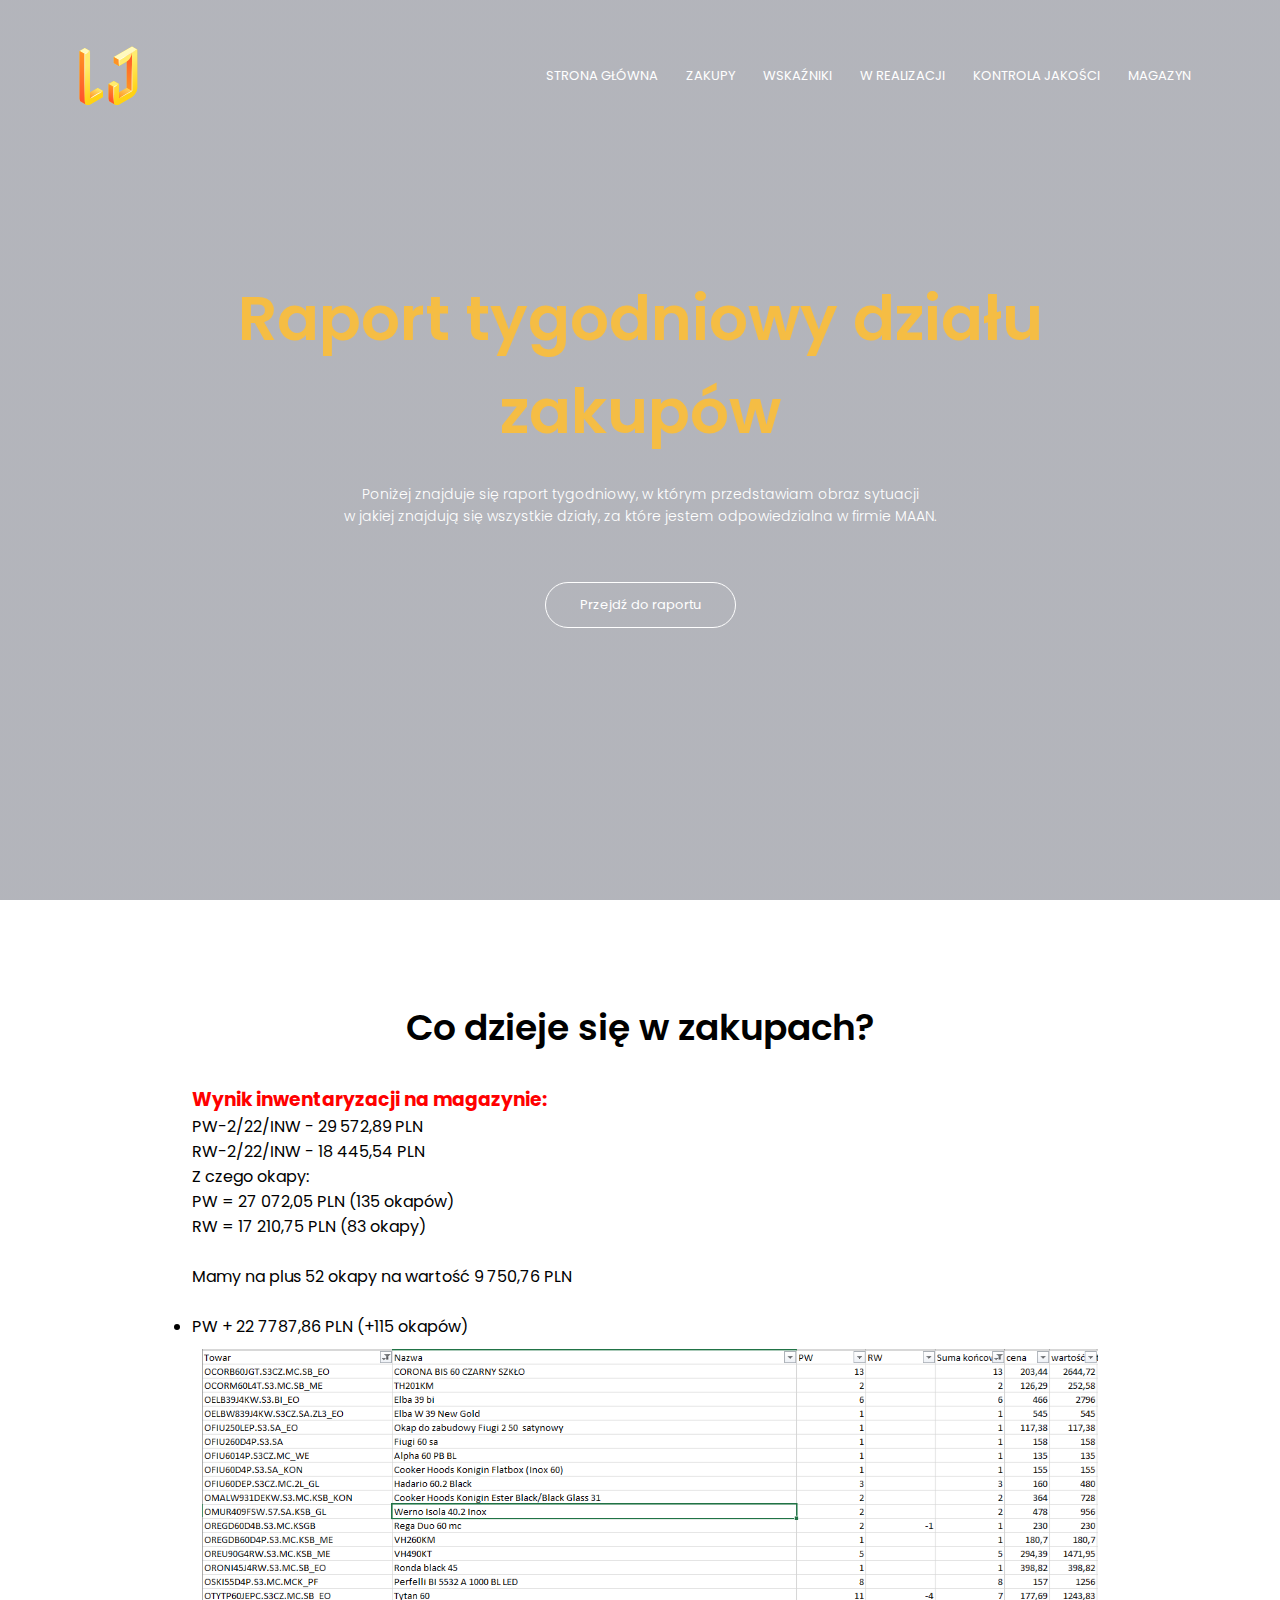
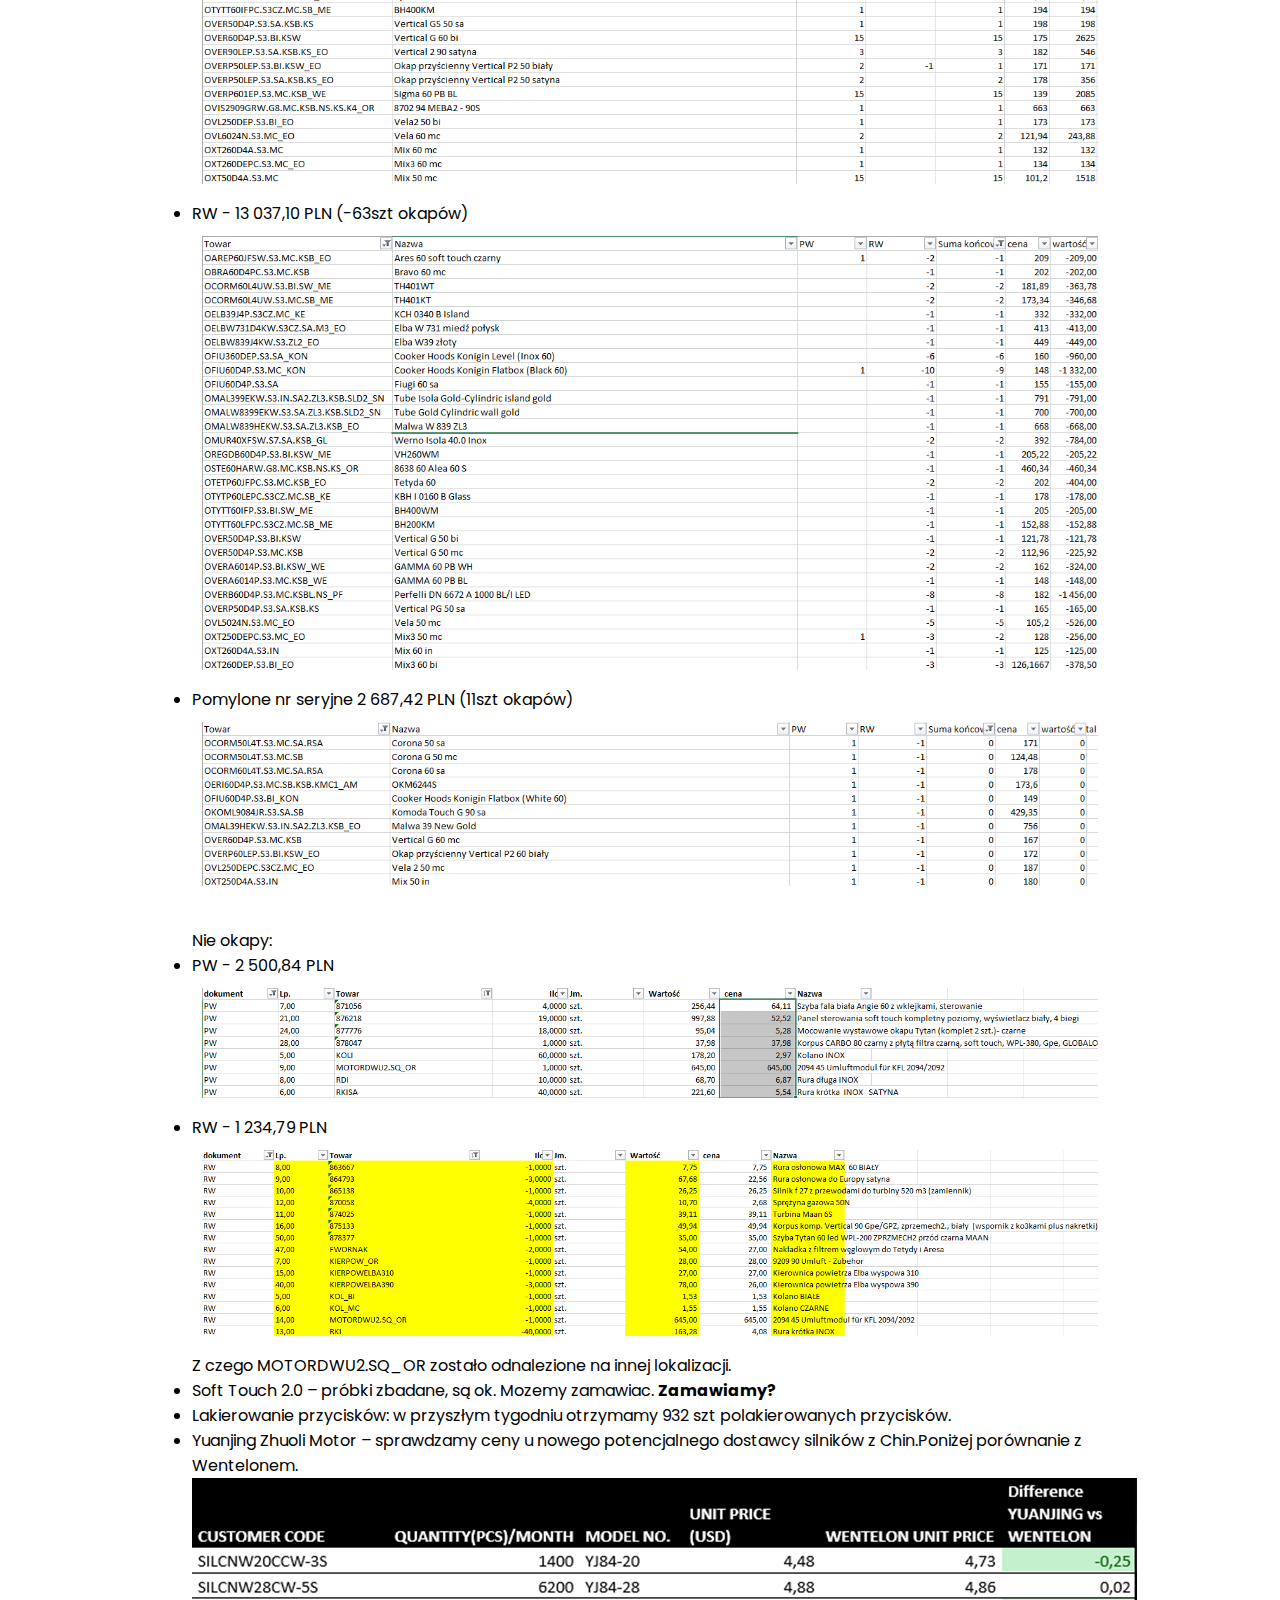
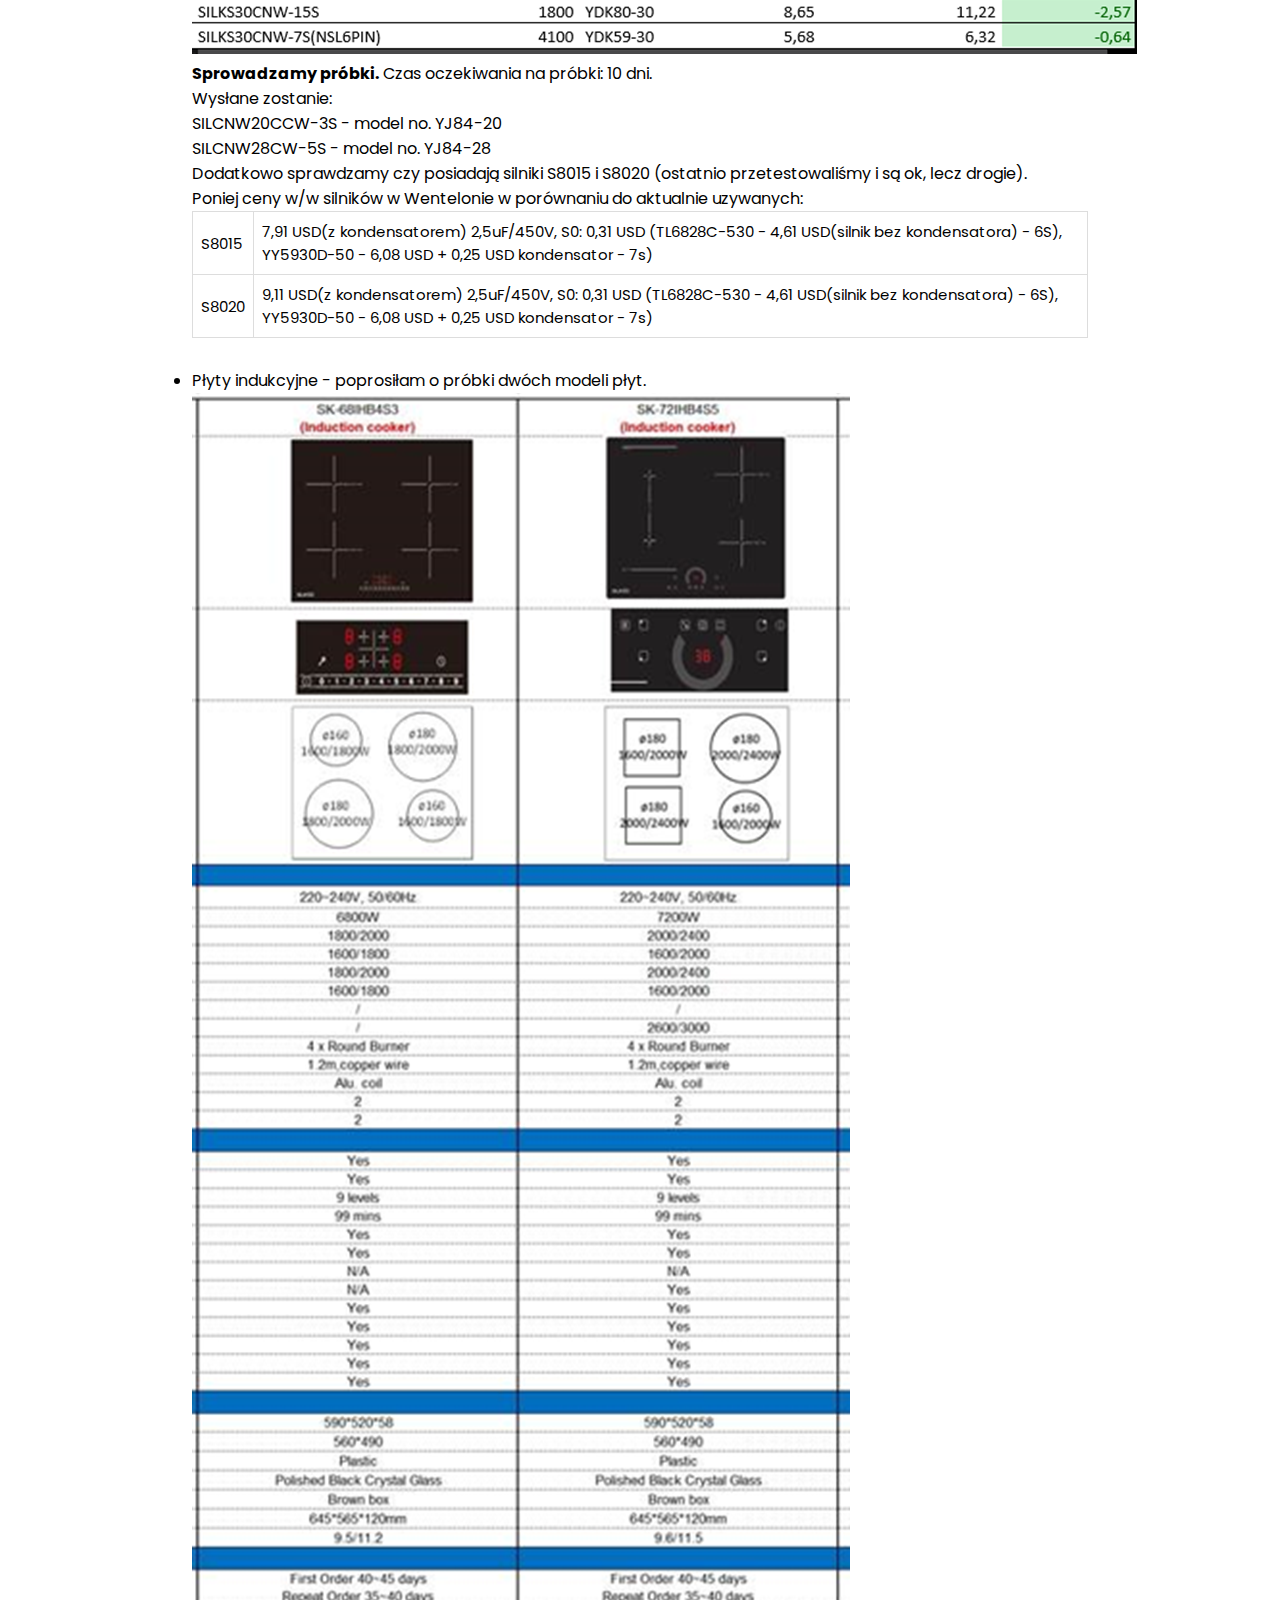
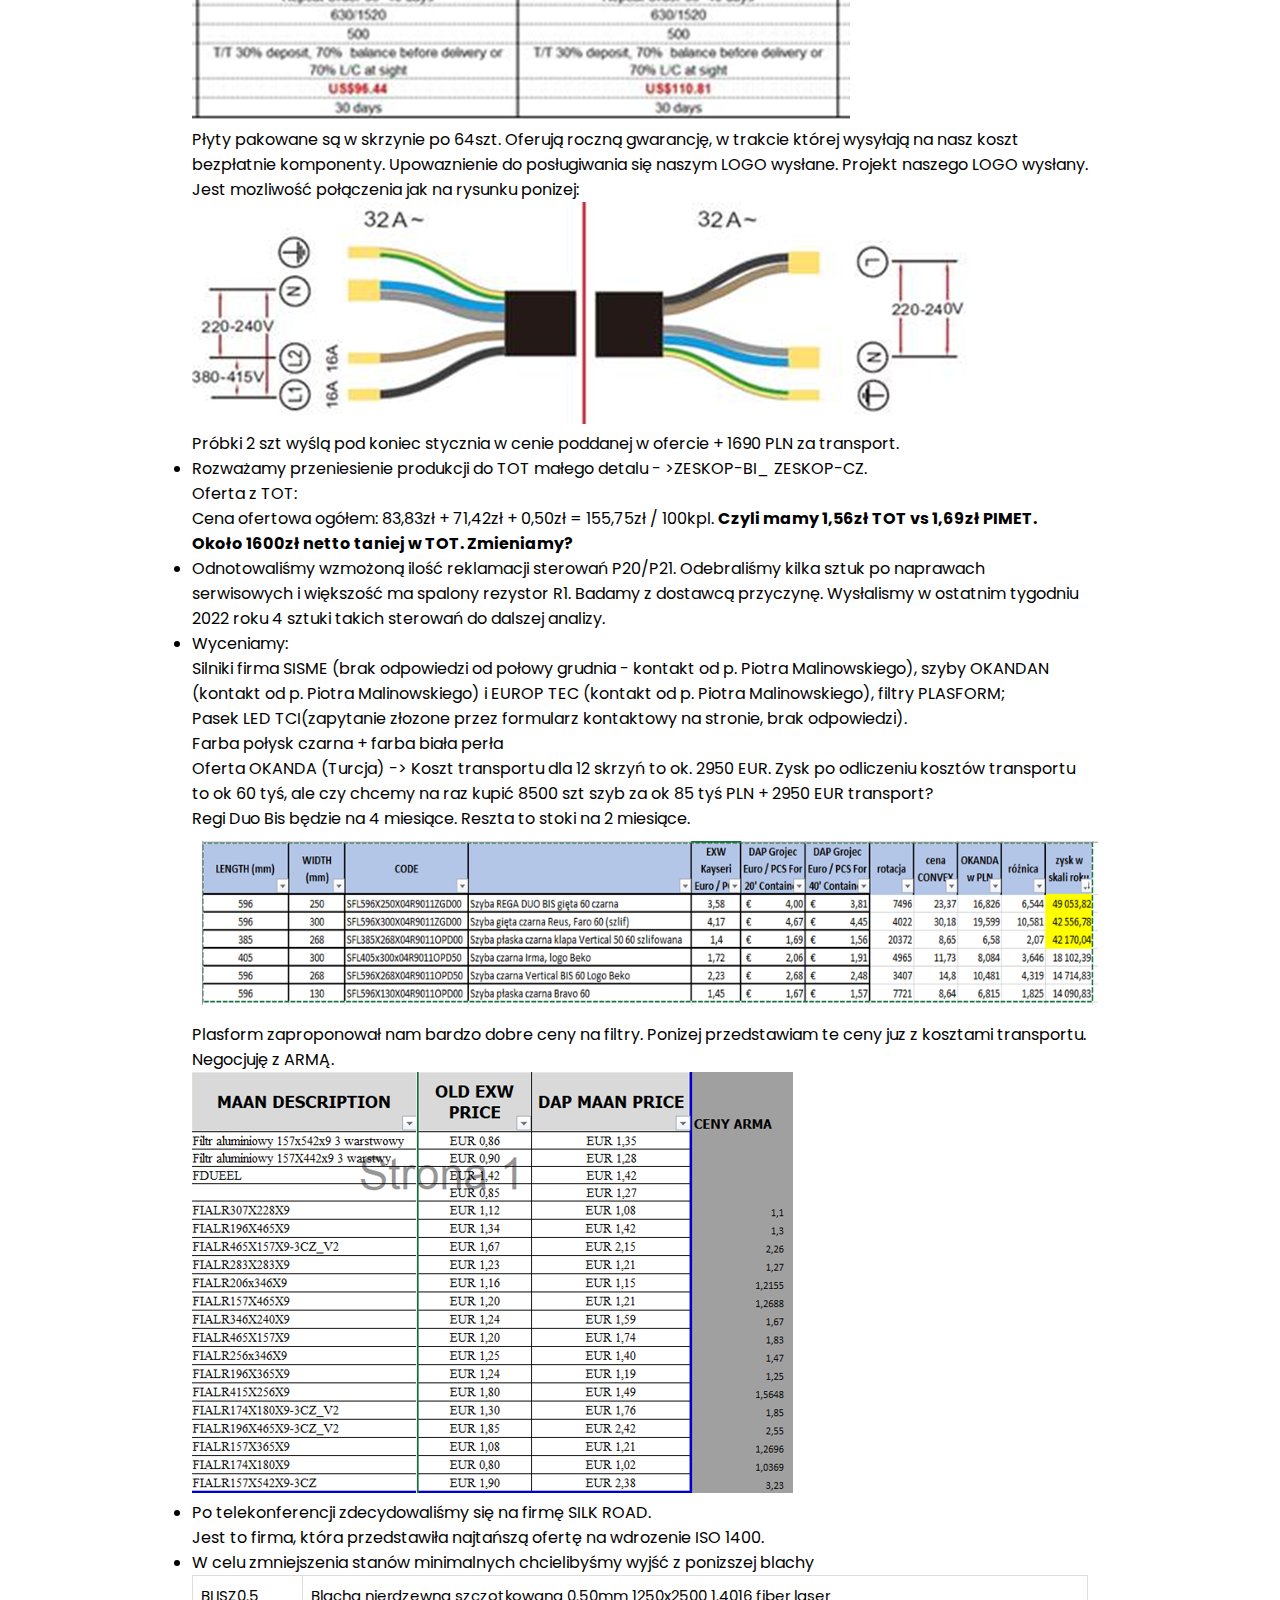
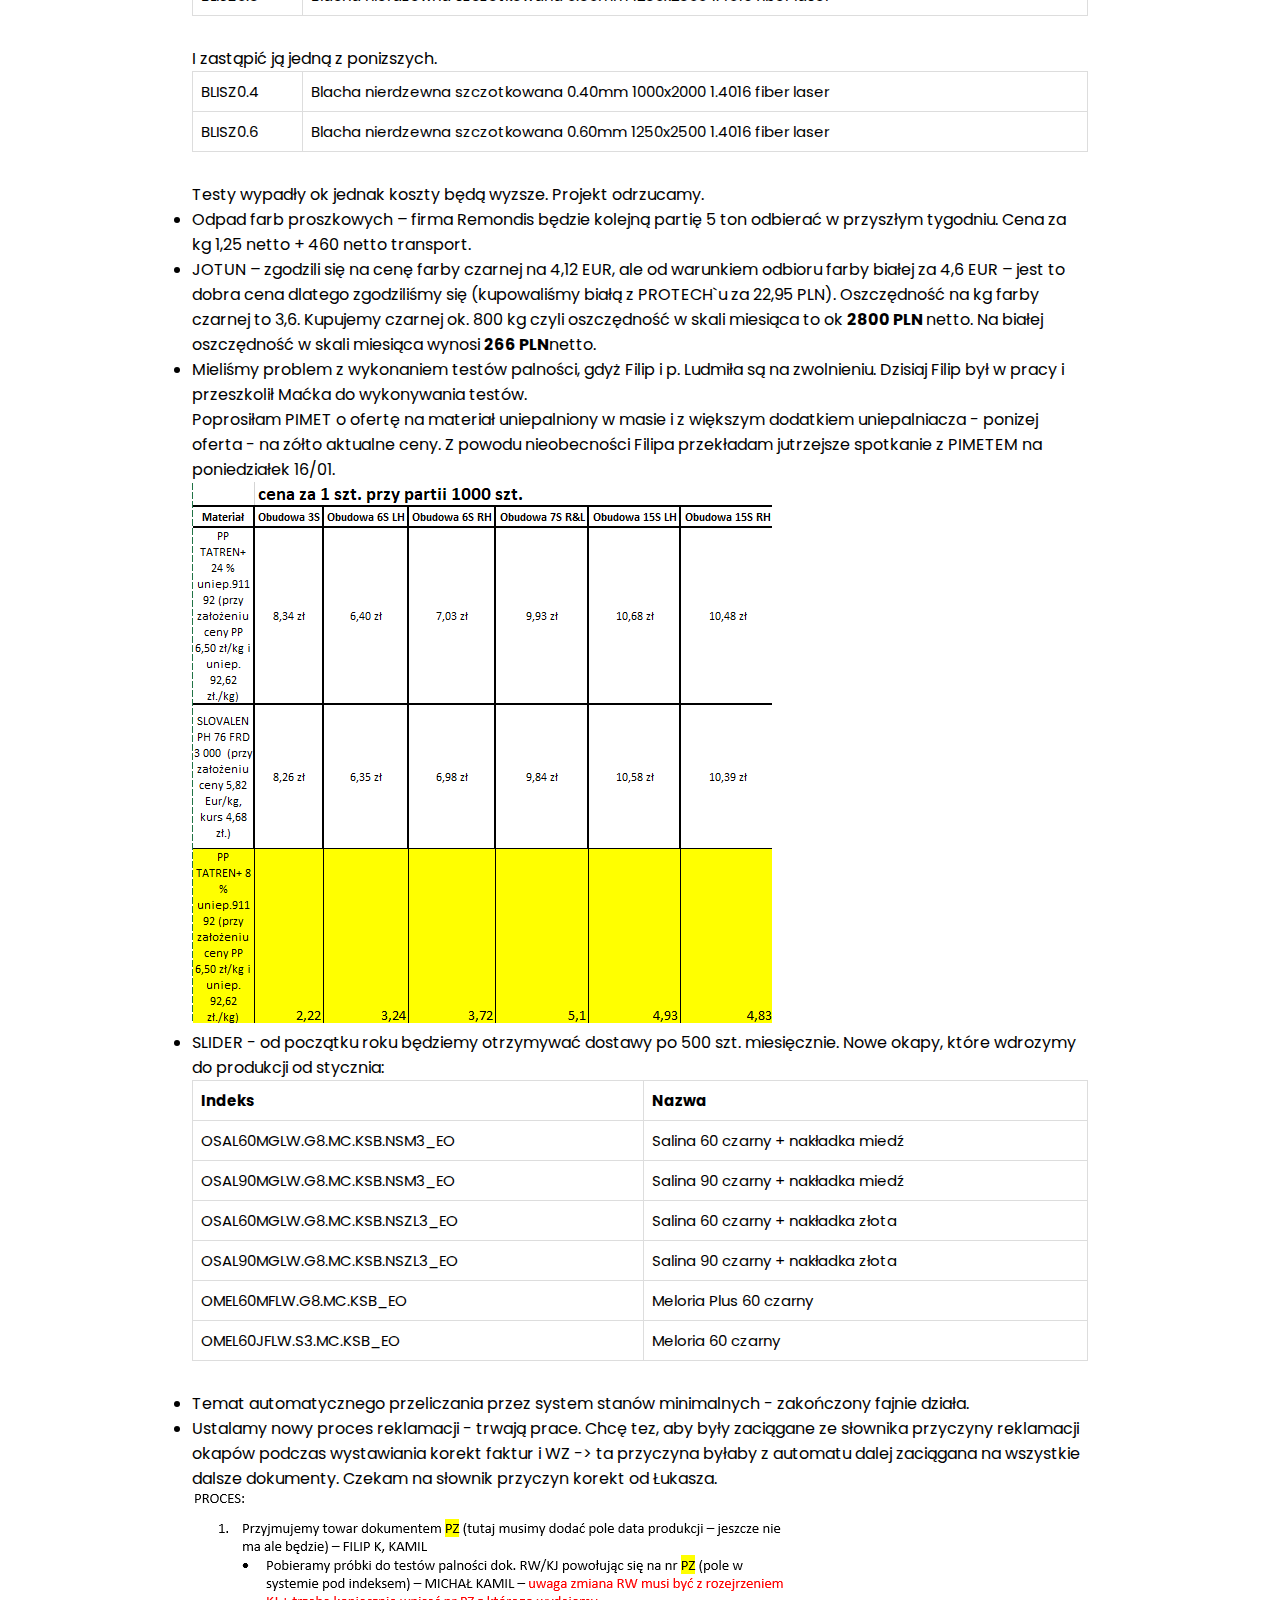
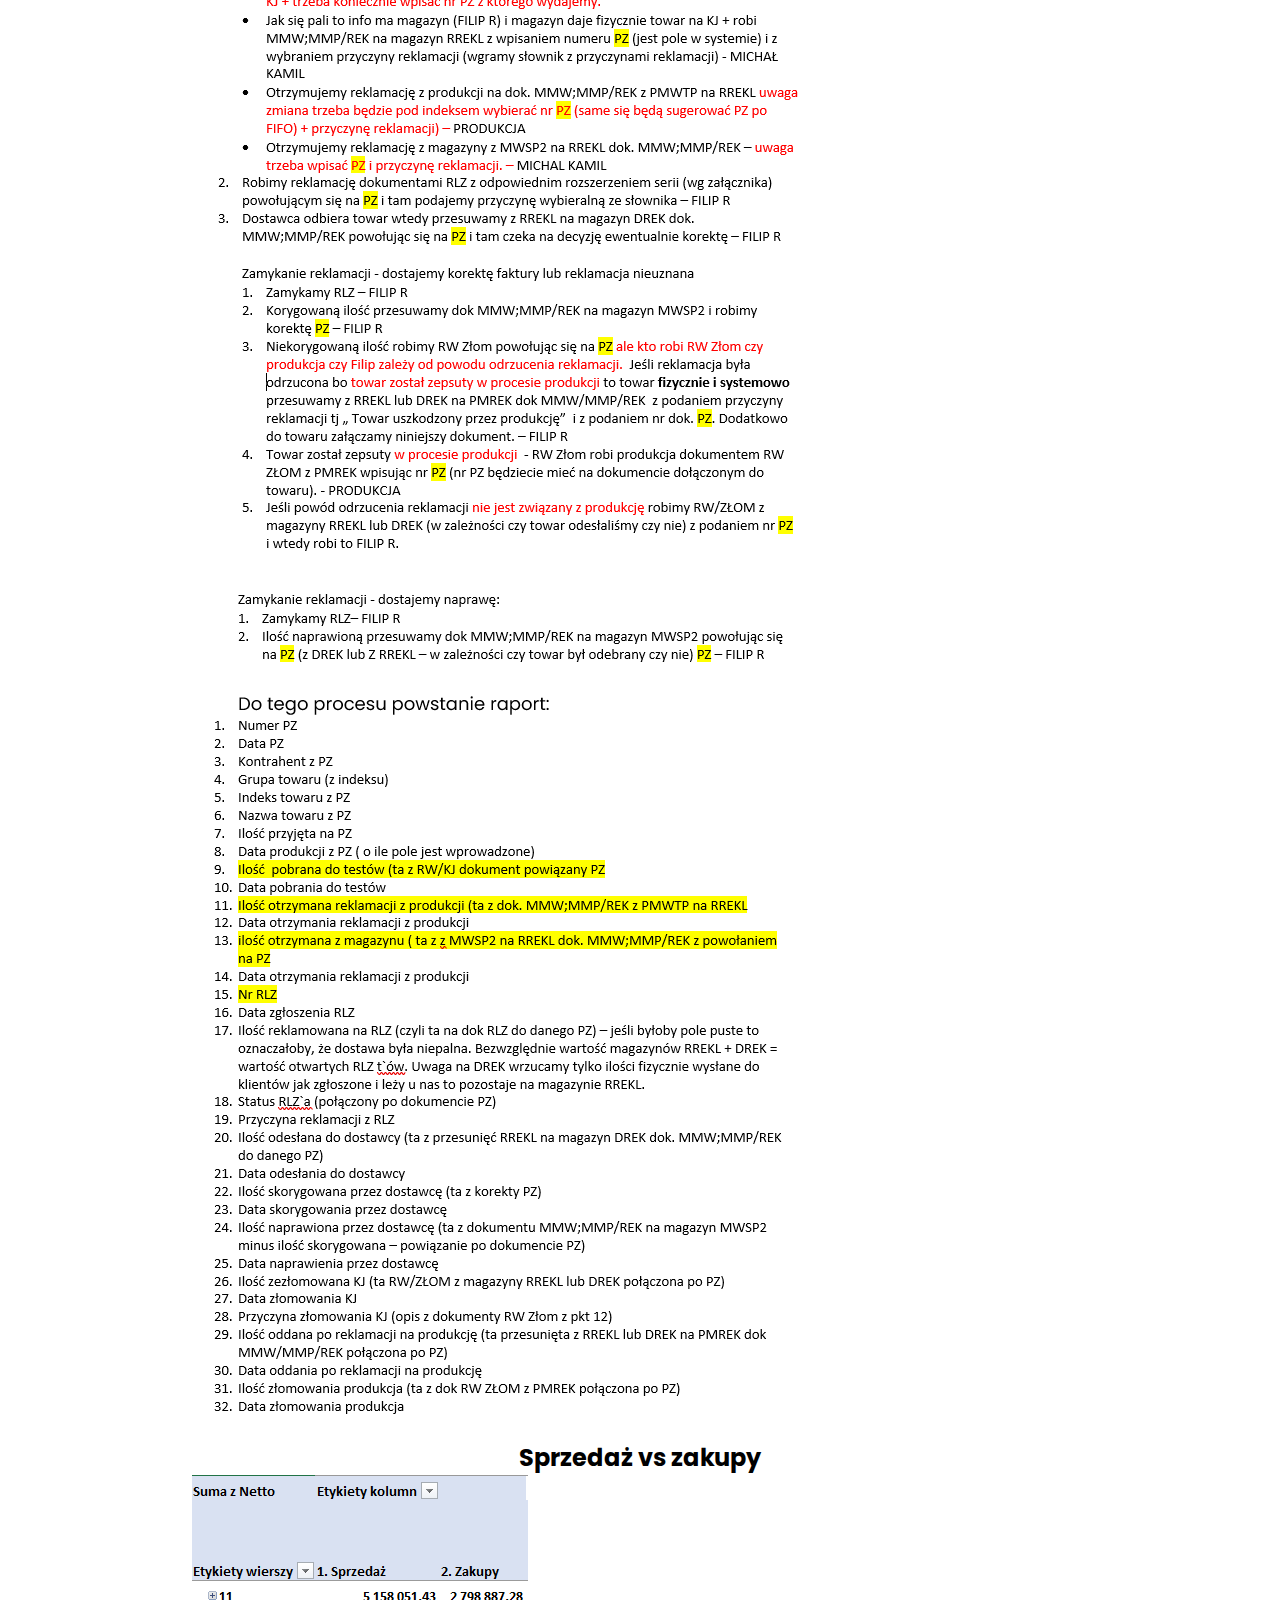
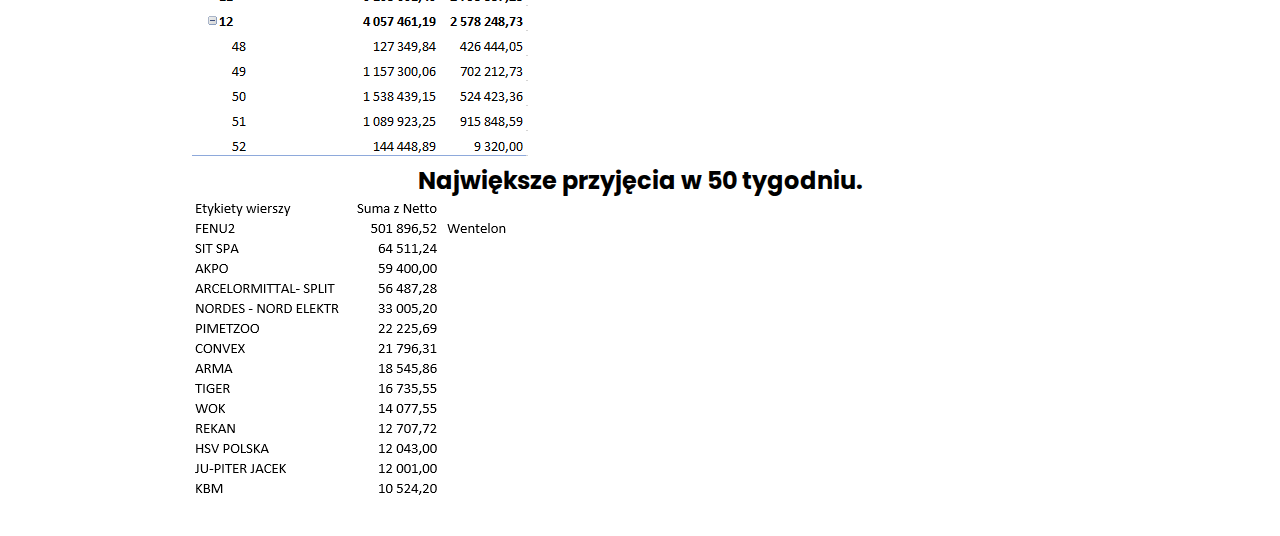
==== commit dd368835: "purchase section updated" ====
--- a/index.html
+++ b/index.html
@@ -191,8 +191,8 @@
              </li>
              <li>
               Ustalamy nowy proces reklamacji - trwają prace. Chcę tez, aby były zaciągane ze słownika przyczyny reklamacji okapów podczas wystawiania korekt faktur i WZ -> ta przyczyna byłaby z automatu dalej zaciągana na wszystkie dalsze dokumenty. Czekam na słownik przyczyn korekt od Łukasza. <br>
-              <img id="wrz" src="./images/proces1.png" alt=""> <br>
-              <img id="wrz" src="./images/proces2.png" alt="">
+              <img src="./images/proces1.png" alt=""> <br>
+              <img src="./images/proces2.png" alt="">
              </li>
             <h2>Sprzedaż vs zakupy</h2>
           <img id="vsZak" src="./images/sVSzak.png" alt="">
